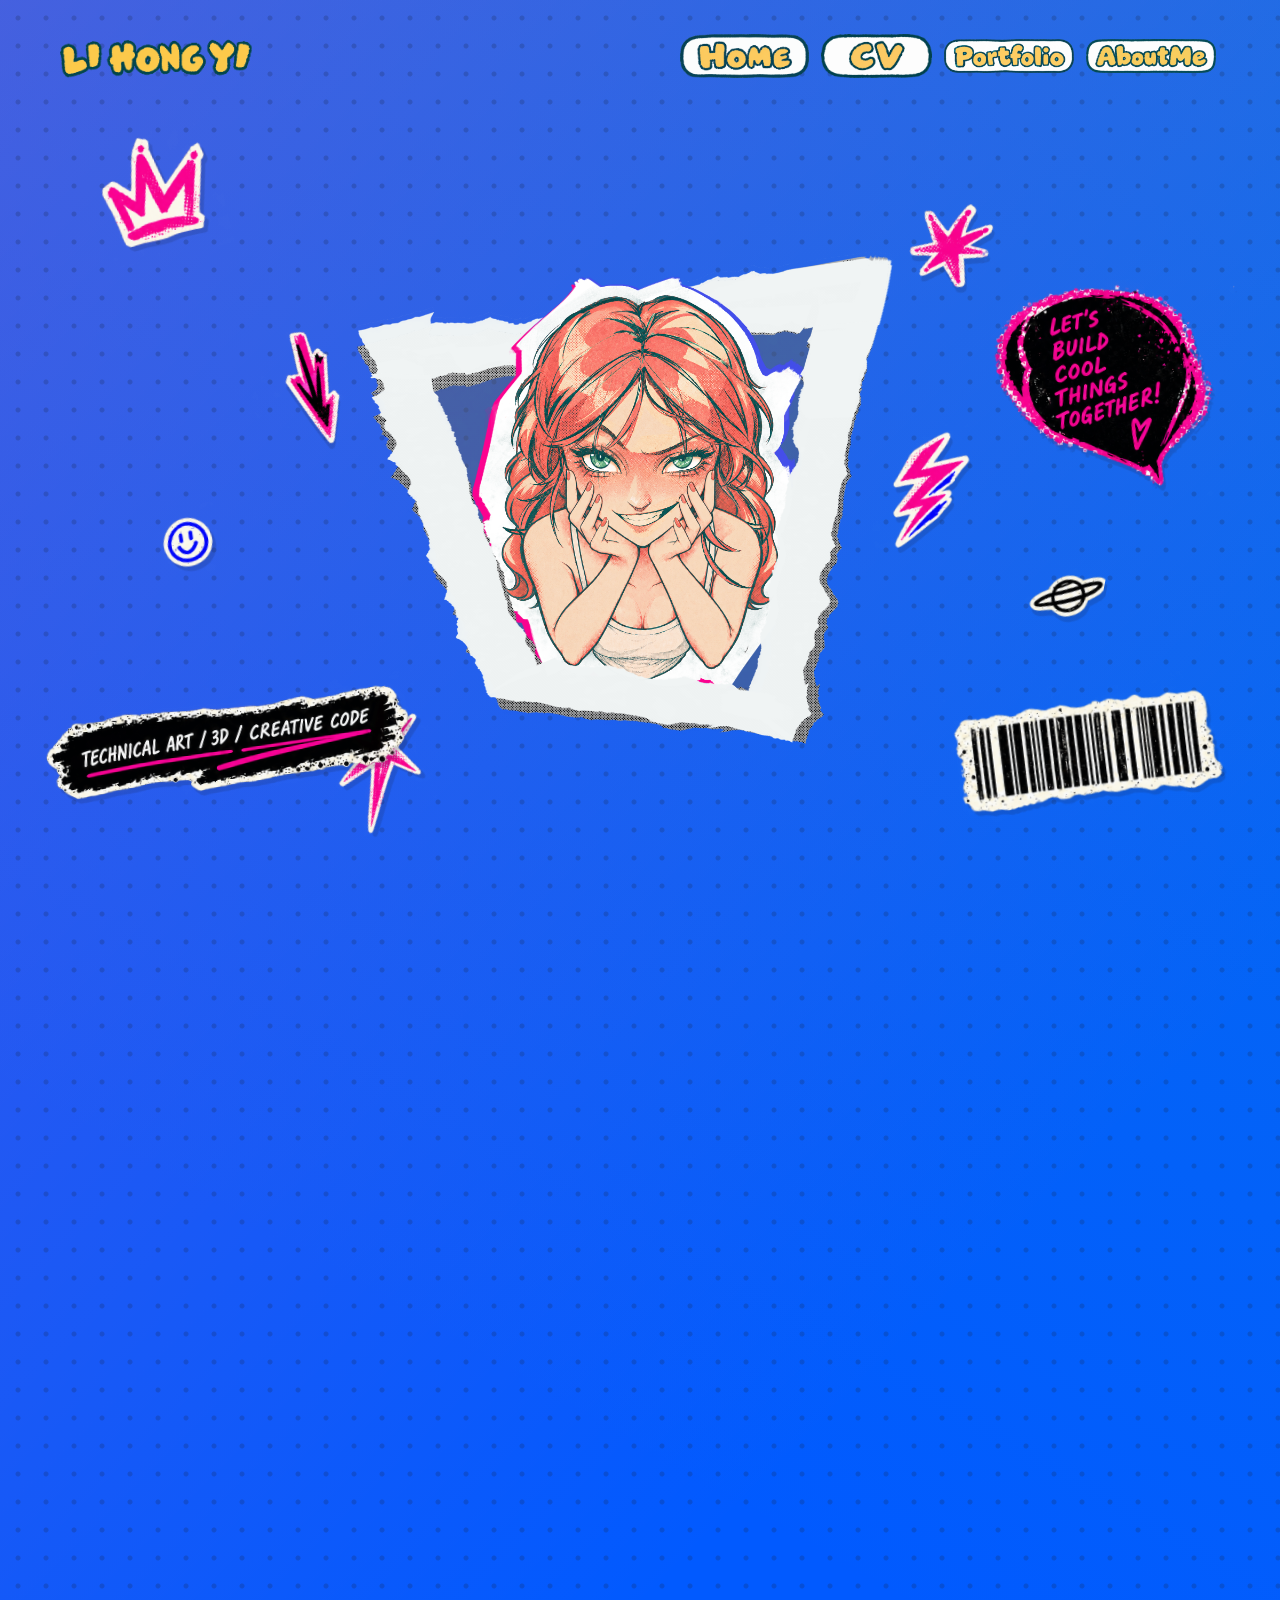
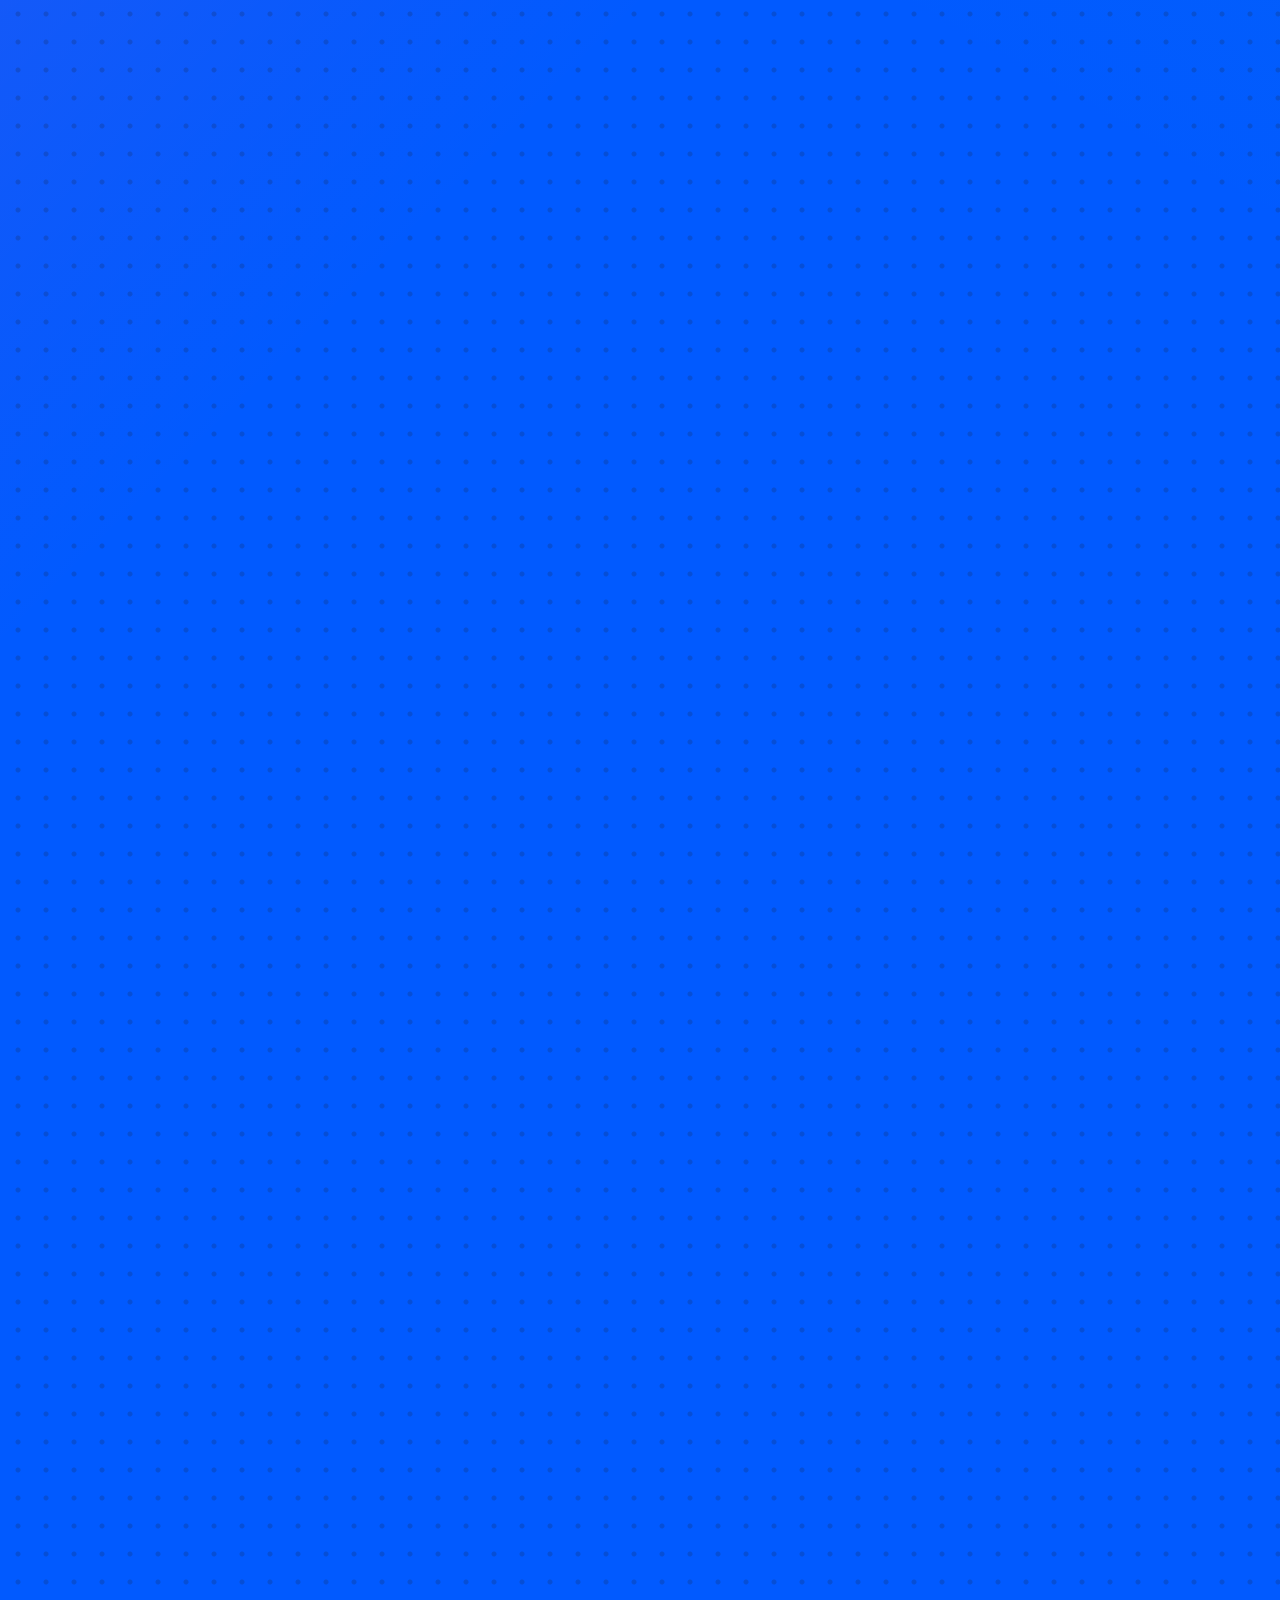
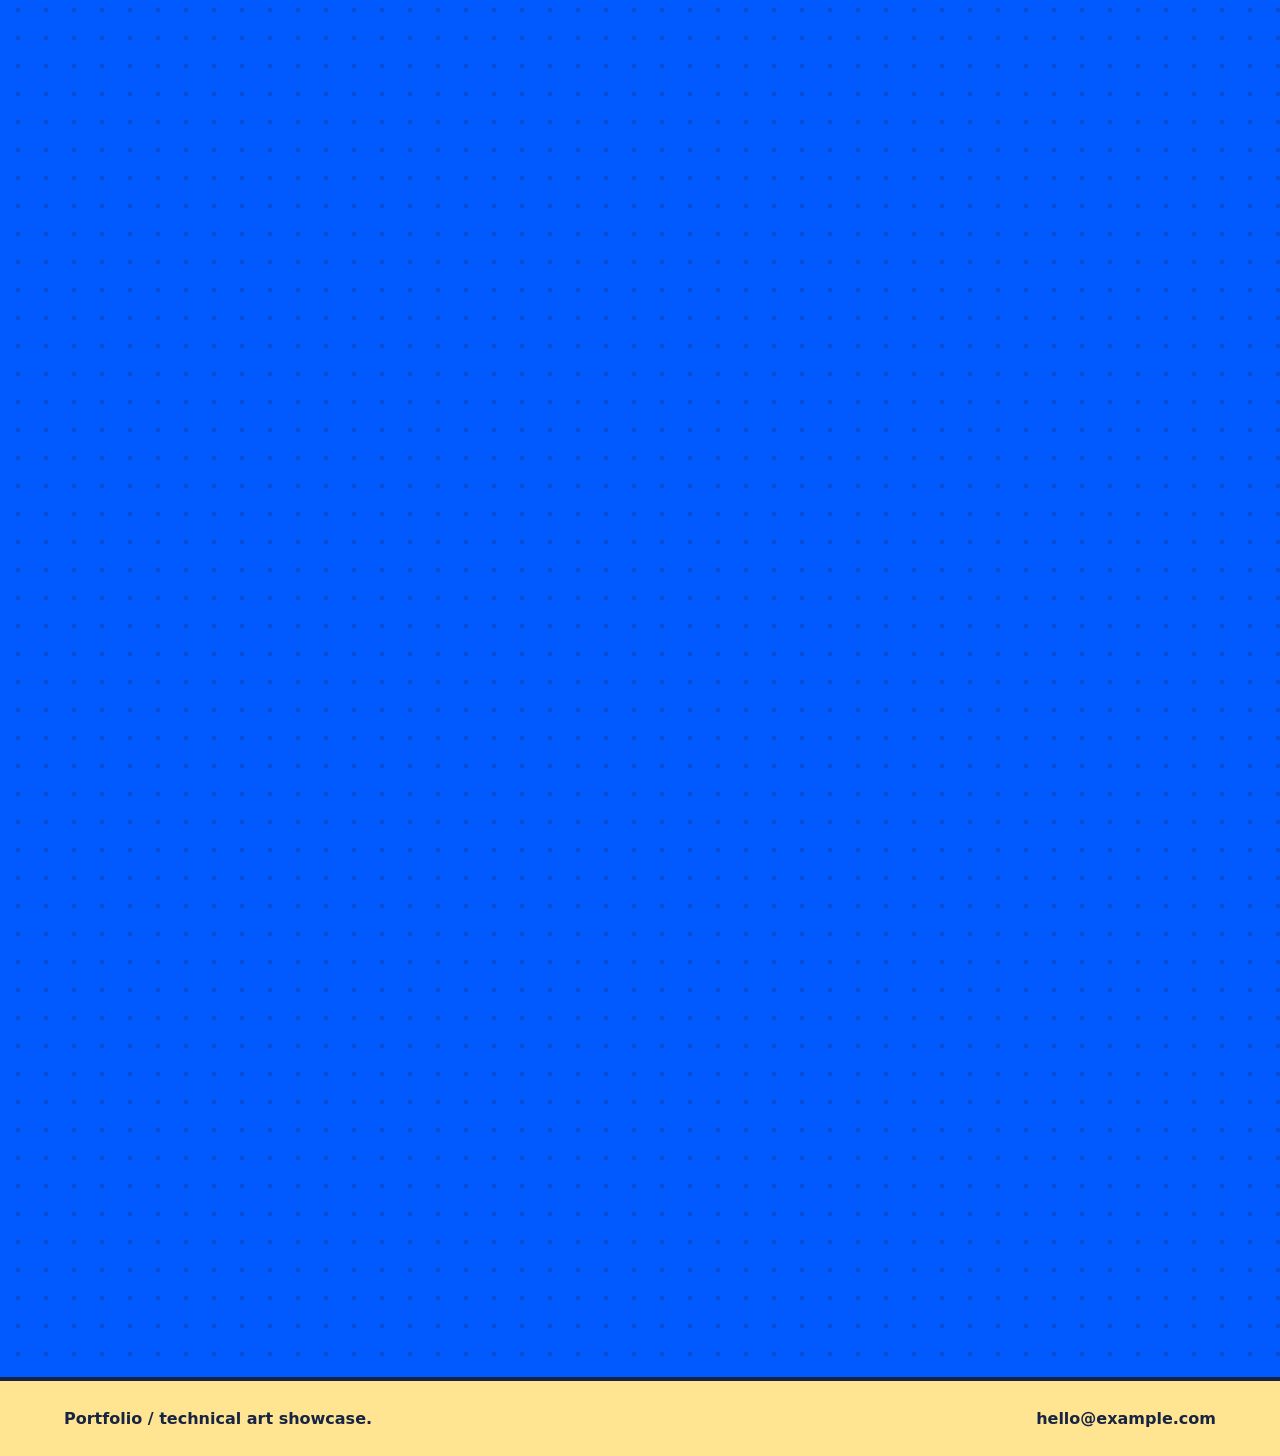
==== index.html @ 655da22d "Add files via upload" ====
<!doctype html>
<html lang="en">
<head>
  <meta charset="utf-8">
  <meta name="viewport" content="width=device-width, initial-scale=1">
  <title>Portfolio Image Test</title>
  <link rel="stylesheet" href="styles.css">
  <link rel="stylesheet" href="image-overrides.css">
  <link rel="stylesheet" href="cv.css">
</head>
<body>
  <canvas id="field" aria-hidden="true"></canvas>
  <div class="cursor" aria-hidden="true"></div>
  <header class="topbar">
    <a class="brand" href="#home" aria-label="Home"><img src="assets/logo.png" alt="Test"></a>
    <nav class="image-nav" aria-label="Primary navigation">
      <a href="#home"><img src="assets/Home.png" alt="Home"></a>
      <a href="#cv"><img src="assets/CV.png" alt="CV"></a>
      <a href="#work"><img src="assets/Portfolio.png" alt="Portfolio"></a>
      <a href="#about"><img src="assets/AboutMe.png" alt="Aboutme"></a>
    </nav>
  </header>
  <main>
    <section class="hero" id="home">
      <div class="home-stickers" aria-hidden="true">
        <img class="cover-sticker sticker-crown" src="assets/sticker-pack-transparent-png/01-pink-crown.png" alt="">
        <img class="cover-sticker sticker-arrow" src="assets/sticker-pack-transparent-png/02-down-arrow.png" alt="">
        <img class="cover-sticker sticker-spark" src="assets/sticker-pack-transparent-png/03-pink-spark.png" alt="">
        <img class="cover-sticker sticker-starburst" src="assets/sticker-pack-transparent-png/04-long-starburst.png" alt="">
        <img class="cover-sticker sticker-lightning" src="assets/sticker-pack-transparent-png/08-lightning.png" alt="">
        <img class="cover-sticker sticker-bubble" src="assets/sticker-pack-transparent-png/09-build-things-bubble.png" alt="">
        <img class="cover-sticker sticker-barcode" src="assets/sticker-pack-transparent-png/10-barcode.png" alt="">
        <img class="cover-sticker sticker-label" src="assets/sticker-pack-transparent-png/11-technical-art-label.png" alt="">
        <img class="cover-sticker sticker-orbit" src="assets/sticker-pack-transparent-png/12-orbit.png" alt="">
        <img class="cover-sticker sticker-smiley" src="assets/sticker-pack-transparent-png/13-smiley.png" alt="">
      </div>
      <div class="home-visual">
        <div class="eye-character" aria-label="Hand-drawn character">
                    <img class="face-frame frame-down" src="assets/eye-layers/frame_down.png" alt="">
<img src="assets/eye-layers/face-base2.png" alt="">
          <img src="assets/eye-layers/eye-white.png" alt="">
          <img class="eye-pupil" src="assets/eye-layers/pupil-left.png" alt="">
          <img class="eye-pupil" src="assets/eye-layers/pupil-right.png" alt="">
          <img src="assets/eye-layers/eye-cover.png" alt="">
          <img class="face-frame frame-up" src="assets/eye-layers/frame_up.png" alt="">
        </div>
      </div>
    </section>
    <section class="cv-section" id="cv" aria-labelledby="cv-name">
      <article class="cv-sheet">
        <img class="cv-frame" src="assets/CV_browser_frame.png" alt="" aria-hidden="true">
        <div class="cv-content">
          <header class="cv-heading"><h2 id="cv-name">LI HONG YI</h2><p>Technical Artist &middot; Creative Technologist &middot; 3D Artist</p></header>
          <section><h3>Profile</h3><p>I am a technical artist interested in the intersection of visual creation, real-time graphics, procedural design, and creative tools. My work combines artistic practice with technical workflows to explore new ways of creating digital content.</p></section>
          <section><h3>Education</h3><p><strong>Sichuan Fine Arts Institute</strong><br>B.A. in Film and Television Production Art<br>2018&ndash;2022</p></section>
          <section><h3>Experience</h3>
            <p><strong>Technical Artist / Application Developer</strong><br>Shenzhen Tencent Entertainment Technology Co., Ltd.<br>2023&ndash;2026</p>
            <ul><li>Developed tools and workflows for 3D content production.</li><li>Worked with Blender, Python, Unreal Engine, and AI-assisted pipelines.</li><li>Supported technical testing, asset processing, and workflow optimization.</li></ul>
            <p><strong>3D Artist</strong><br>Chongqing Yujitu Technology Co., Ltd.<br>2022&ndash;2023</p>
            <ul><li>Created 3D assets for games and digital media projects.</li><li>Participated in modeling, texturing, rendering, and asset optimization.</li></ul>
          </section>
          <section><h3>Selected Projects</h3>
            <p><strong>Procedural Fabric Generator</strong><br>A customizable fabric material system created with Substance Designer.</p>
            <p><strong>Dynamic Weather System</strong><br>A real-time Unreal Engine project exploring rain, water, ice, and environmental changes.</p>
            <p><strong>Blender Workflow Tools</strong><br>Python tools for batch processing, animation data handling, and 3D production automation.</p>
          </section>
          <section><h3>Skills</h3>
            <p><strong>3D &amp; Design</strong><br>Blender &middot; Unreal Engine &middot; Substance Designer &middot; Substance Painter &middot; ZBrush</p>
            <p><strong>Programming</strong><br>Python &middot; HLSL &middot; Unreal Engine Blueprints</p>
            <p><strong>Focus Areas</strong><br>Technical Art &middot; Procedural Materials &middot; Real-Time Rendering &middot; Creative Tools &middot; Human-AI Collaboration</p>
          </section>
          <section><h3>Contact</h3><p>Email: <a href="mailto:yourname@email.com">yourname@email.com</a><br>GitHub: <a href="https://github.com/lhy-ee">github.com/lhy-ee</a><br>Portfolio: <a href="https://lhy-ee.github.io">lhy-ee.github.io</a></p></section>
        </div>
      </article>
    </section>
    <section class="work" id="work">
<div class="project-grid">
        <a class="project-card" href="projects/work-1.html"><img src="assets/project-01.png" alt="Project 01"></a>
        <a class="project-card" href="projects/work-2.html"><img src="assets/project-01.png" alt="Project 02"></a>
        <a class="project-card" href="projects/work-3.html"><img src="assets/project-01.png" alt="Project 03"></a>
        <a class="project-card" href="projects/work-4.html"><img src="assets/project-01.png" alt="Project 04"></a>
        <a class="project-card" href="projects/work-5.html"><img src="assets/project-01.png" alt="Project 05"></a>
        <a class="project-card" href="projects/work-6.html"><img src="assets/project-01.png" alt="Project 06"></a>
      </div>
    </section>
    <section class="about" id="about" aria-label="About me"></section>
  </main>
  <footer id="contact"><span>Portfolio / technical art showcase.</span><a href="mailto:hello@example.com">hello@example.com</a></footer>
  <script src="script.js"></script>
  <script src="cv-scroll.js"></script>
  <script src="section-scroll.js"></script>
  <script src="nav-scroll.js"></script>
  <script src="eye-follow.js"></script>
</body>
</html>
---- styles.css ----
:root {
  color-scheme: light;
  --bg: #015aff;
  --ink: #172443;
  --muted: #34476d;
  --line: #172443;
  --pink: #ff4fa2;
  --hot: #ff6b23;
  --cyan: #18aeb7;
  --cream: #ffe592;
  --lilac: #cf82ff;
}

* { box-sizing: border-box; }
html { scroll-behavior: smooth; }

body {
  margin: 0;
  min-height: 100vh;
  background:
    radial-gradient(circle at 18px 18px, rgba(23, 36, 67, 0.22) 2px, transparent 3px),
    linear-gradient(135deg, rgba(255, 79, 162, 0.26), transparent 38%),
    linear-gradient(210deg, rgba(24, 174, 183, 0.25), transparent 34%),
    var(--bg);
  background-size: 28px 28px, auto, auto, auto;
  color: var(--ink);
  font-family: Arial Black, Impact, Inter, system-ui, sans-serif;
  overflow-x: hidden;
}

#field {
  position: fixed;
  inset: 0;
  width: 100%;
  height: 100%;
  pointer-events: none;
  opacity: 0.55;
  z-index: -2;
}

.cursor {
  position: fixed;
  width: 28px;
  height: 28px;
  border: 3px solid var(--ink);
  border-radius: 999px;
  transform: translate(-50%, -50%);
  pointer-events: none;
  z-index: 20;
  mix-blend-mode: multiply;
  transition: width 180ms ease, height 180ms ease, border-color 180ms ease, background 180ms ease;
}

.cursor.active {
  width: 58px;
  height: 58px;
  border-color: var(--pink);
  background: rgba(255, 79, 162, 0.16);
}

.topbar {
  position: fixed;
  inset: 0 0 auto;
  z-index: 10;
  display: flex;
  align-items: center;
  justify-content: space-between;
  padding: 24px clamp(20px, 5vw, 72px);
}

.brand, nav a, footer a { color: var(--ink); text-decoration: none; }

.brand {
  display: grid;
  place-items: center;
  width: 44px;
  aspect-ratio: 1;
  border: 3px solid var(--line);
  border-radius: 50%;
  background: var(--pink);
  color: white;
  box-shadow: 5px 5px 0 var(--ink);
  font-weight: 900;
  transform: rotate(-8deg);
}

nav { display: flex; gap: clamp(16px, 3vw, 36px); }
nav a { font-size: 14px; font-weight: 900; text-transform: uppercase; transition: color 180ms ease; }
nav a:hover { color: var(--pink); }

.hero {
  min-height: 100vh;
  display: grid;
  grid-template-columns: minmax(0, 1fr) minmax(300px, 0.82fr);
  align-items: end;
  gap: clamp(36px, 6vw, 96px);
  padding: 130px clamp(20px, 5vw, 72px) 72px;
}

.eyebrow, .section-head p, .project-card p, .about p {
  margin: 0 0 18px;
  color: var(--hot);
  font-size: 14px;
  font-weight: 900;
  letter-spacing: 0.1em;
  text-transform: uppercase;
}

h1, h2, h3, p { margin-top: 0; }

h1 {
  margin-bottom: 26px;
  font-size: clamp(76px, 14vw, 190px);
  line-height: 0.86;
  letter-spacing: 0;
  color: var(--pink);
  text-shadow: 4px 4px 0 white, 8px 8px 0 var(--ink);
  -webkit-text-stroke: 3px var(--ink);
  text-transform: uppercase;
}

.line { display: block; overflow: hidden; }
.line span { display: block; transform: translateY(115%) rotate(3deg); animation: titleIn 950ms cubic-bezier(0.18, 0.8, 0.2, 1) forwards; }
.line + .line span { animation-delay: 160ms; }

.summary {
  max-width: 620px;
  color: var(--ink);
  font-size: clamp(18px, 2vw, 24px);
  line-height: 1.45;
  font-weight: 750;
  background: rgba(255, 229, 146, 0.92);
  border: 3px solid var(--ink);
  box-shadow: 8px 8px 0 var(--ink);
  padding: 18px 20px;
}

.hero-panel {
  align-self: center;
  min-height: 420px;
  border: 4px solid var(--line);
  border-radius: 18px;
  padding: 18px;
  background: var(--hot);
  box-shadow: 14px 14px 0 var(--ink);
  transform-style: preserve-3d;
}

.poster {
  position: relative;
  height: 330px;
  overflow: hidden;
  border: 4px solid var(--ink);
  background:
    radial-gradient(circle at 16px 16px, rgba(23, 36, 67, 0.26) 2px, transparent 3px),
    linear-gradient(135deg, #ffef54 0 48%, #f4a5e1 48% 70%, #71d7e1 70%);
  background-size: 22px 22px, auto;
}

.face {
  position: absolute;
  left: 50%;
  bottom: -18px;
  width: 220px;
  height: 250px;
  translate: -50% 0;
  border: 5px solid var(--ink);
  border-radius: 46% 46% 38% 38%;
  background: #ffd5bf;
  box-shadow: 0 0 0 8px white;
  animation: bob 2400ms ease-in-out infinite;
}

.hair {
  position: absolute;
  left: -22px;
  top: -34px;
  width: 260px;
  height: 95px;
  border: 5px solid var(--ink);
  border-radius: 50% 50% 18% 18%;
  background: var(--lilac);
  rotate: -5deg;
}

.eye { position: absolute; top: 122px; width: 34px; height: 34px; border: 4px solid var(--ink); border-radius: 50%; background: var(--cyan); }
.eye.left { left: 54px; }
.eye.right { right: 54px; }
.mouth { position: absolute; left: 50%; top: 176px; width: 54px; height: 18px; border-bottom: 4px solid var(--ink); border-radius: 50%; translate: -50% 0; }

.burst, .bubble, .spark { position: absolute; z-index: 2; font-weight: 950; color: var(--ink); }
.burst { left: 18px; top: 20px; padding: 8px 16px; background: var(--pink); color: white; border: 4px solid var(--ink); box-shadow: 5px 5px 0 var(--ink); rotate: -9deg; }
.bubble { right: 12px; top: 74px; padding: 12px 16px; border: 4px solid var(--ink); border-radius: 50%; background: white; color: var(--pink); rotate: 12deg; }
.spark { font-size: 42px; animation: pop 1300ms ease-in-out infinite; }
.s1 { left: 26px; bottom: 40px; }
.s2 { right: 32px; bottom: 28px; animation-delay: 500ms; }
.hero-panel p { margin: 18px 0 0; color: white; font-size: 14px; font-weight: 900; }

.marquee { border-block: 4px solid var(--line); background: var(--cyan); overflow: hidden; }
.marquee div { display: flex; width: max-content; gap: 44px; padding: 18px 0; animation: marquee 20s linear infinite; }
.marquee span { color: var(--cream); -webkit-text-stroke: 3px var(--ink); font-size: clamp(34px, 6vw, 82px); font-weight: 950; white-space: nowrap; }

.work, .about { padding: 118px clamp(20px, 5vw, 72px); }
.section-head { max-width: 780px; }
h2 { max-width: 920px; font-size: clamp(40px, 7vw, 92px); line-height: 0.98; letter-spacing: 0; }

.project-grid { display: grid; grid-template-columns: repeat(3, minmax(0, 1fr)); gap: 24px; margin-top: 54px; }
.project-card { min-height: 520px; border: 4px solid var(--line); border-radius: 18px; padding: 16px; background: var(--cream); box-shadow: 10px 10px 0 var(--ink); transform-style: preserve-3d; transition: transform 220ms ease, background 220ms ease; }
.project-card:hover { background: white; }
.thumb { position: relative; height: 300px; margin-bottom: 24px; border: 4px solid var(--line); border-radius: 12px; background-size: 160px 160px, cover; animation: drift 10s ease-in-out infinite alternate; }
.thumb span { position: absolute; right: 14px; bottom: 10px; color: white; font-size: 72px; -webkit-text-stroke: 3px var(--ink); }
.fabric { background-image: radial-gradient(circle at 16px 16px, rgba(23, 36, 67, 0.24) 2px, transparent 3px), linear-gradient(135deg, var(--pink), #ffe957 52%, var(--cyan)); }
.weather { background-image: repeating-linear-gradient(-10deg, rgba(23, 36, 67, 0.2) 0 4px, transparent 4px 16px), linear-gradient(140deg, #19b0bb, #ffe592 52%, #ff4fa2); }
.tools { background-image: linear-gradient(45deg, rgba(255, 255, 255, 0.42) 25%, transparent 25%), linear-gradient(135deg, #cf82ff, #ff6b23 48%, #fff431); }
.project-card h3 { margin: 0; font-size: clamp(24px, 3vw, 34px); line-height: 1.1; letter-spacing: 0; color: var(--ink); }

.about { border-top: 4px solid var(--line); background: #f4a5e1; }
footer { display: flex; justify-content: space-between; gap: 24px; padding: 28px clamp(20px, 5vw, 72px); color: var(--ink); font-weight: 800; border-top: 4px solid var(--line); background: var(--cream); }

.reveal { opacity: 0; transform: translateY(38px); transition: opacity 820ms ease, transform 820ms cubic-bezier(0.18, 0.8, 0.2, 1); }
.reveal.visible { opacity: 1; transform: translateY(0); }

@keyframes titleIn { to { transform: translateY(0) rotate(0deg); } }
@keyframes bob { 50% { transform: translateY(-12px) rotate(1.5deg); } }
@keyframes pop { 50% { transform: scale(1.22) rotate(10deg); } }
@keyframes marquee { to { transform: translateX(-50%); } }
@keyframes drift { to { background-position: 48px 34px, center; } }

@media (max-width: 840px) {
  .topbar { padding: 18px 20px; }
  .hero, .project-grid { grid-template-columns: 1fr; }
  .hero { align-items: center; padding-top: 110px; }
  .hero-panel { min-height: 300px; }
  .poster { height: 220px; }
  .face { scale: 0.72; transform-origin: bottom center; }
  .project-card { min-height: 430px; }
  footer { flex-direction: column; }
}

@media (prefers-reduced-motion: reduce) {
  *, *::before, *::after { animation-duration: 1ms !important; scroll-behavior: auto !important; transition-duration: 1ms !important; }
  .cursor { display: none; }
}
---- image-overrides.css ----
/* Each image slot has its own file so it can be replaced independently. */
img { display: block; max-width: 100%; object-fit: contain; }
.brand { width: 64px; border: 0; border-radius: 0; background: transparent; box-shadow: none; transform: none; }
.brand img { width: 100%; height: 100%;  transform: scale(3)translateX(20px); }
.hero { align-items: center; }
h1 { font-size: inherit; line-height: 1; }
.title-image { width: 100%; height: 300px; }
.summary { width: min(100%, 420px); padding: 0; border: 0; background: transparent; box-shadow: none; }
.summary img { width: 100%; height: 160px; }
.hero-panel { position: relative; min-height: 0; aspect-ratio: 1.15; padding: 0; border: 0; border-radius: 0; background: transparent; box-shadow: none; }
.frame-image { width: 100%; height: 100%; position: absolute; inset: 0; }
/* The separate avatar overlaps only the lower edge of the frame placeholder. */
.avatar-image { position: absolute; width: 34%; height: 34%; right: 4%; bottom: -5%; animation: bob 2400ms ease-in-out infinite; }
.project-card, .project-card:hover { min-height: 0; padding: 0; border: 0; border-radius: 0; background: transparent; box-shadow: none; aspect-ratio: 178 / 173; }
.project-card img { width: 100%; height: 100%; }
.eyebrow, .section-head p, .about p { letter-spacing: 0; }
h2 { font-size: 48px; overflow-wrap: anywhere; }
.marquee span { font-size: 56px; }
@media (max-width: 840px) {
  .title-image { height: 220px; }
  .hero-panel { width: min(100%, 480px); justify-self: center; }
  .project-card { min-height: 0; }
  h2 { font-size: 32px; }
}

/* Homepage layout: width, gap and padding control the card positions. */
.hero {
  width: min(100%, 680px);
  margin-inline: auto;
  min-height: auto;
  grid-template-columns: minmax(0, 1fr);
  align-items: center;
  gap: 48px;
  padding: 120px 24px 72px;
}
.hero-copy { min-width: 0; text-align: center; }
.hero .summary { margin-inline: auto; }
.hero .hero-panel { width: min(100%, 420px); justify-self: center; }
.cursor, #field { display: none; }
[data-parallax] { transition: translate 240ms ease-out; }
.avatar-image { animation: none; }

/* Image navigation: change height to resize only the navigation artwork. */
.image-nav { align-items: center; gap: 12px; }
.image-nav a, .image-nav button {
  display: flex; align-items: center; justify-content: center;
  padding: 0; border: 0; background: transparent; min-height: 44px;
}
.image-nav img { width: auto; height: 44px; max-width: 130px; object-fit: contain; }
.image-nav button:disabled { opacity: 0.65; cursor: not-allowed; }
.image-nav a:hover img { transform: translateY(-2px); }
.image-nav a:focus-visible { outline: 2px solid var(--ink); outline-offset: 4px; }
.nav-dot { font-size: 20px; }
@media (max-width: 700px) {
  .topbar { flex-wrap: wrap; row-gap: 12px; }
  .image-nav { width: 100%; justify-content: center; gap: 6px; }
  .image-nav a, .image-nav button { min-width: 0; flex: 1; }
  .image-nav img { width: 100%; height: 36px; }
  .hero { padding-top: 180px; }
}

.project-card { display: block; color: inherit; text-decoration: none; will-change: transform, opacity; }


/* Every main section reserves at least one viewport. */
.hero,
.cv-section,
.work,
.about {
  min-height: 100vh;
  min-height: 100svh;
}
.work {
  display: flex;
  align-items: center;
}
.work .project-grid {
  width: 100%;
  margin-top: 0;
}
.about {
  border-top: 0;
  background: transparent;
}

/* Navigation artwork and subtle motion. */
.topbar { isolation: isolate; }
.topbar::before {
  content: "";
  position: absolute;
  inset: 0;
  z-index: -1;
  opacity: 0;
  pointer-events: none;
  background: linear-gradient(to bottom, rgba(255, 244, 49, 0.72), rgba(255, 244, 49, 0.08));
  transition: opacity 320ms ease;
}
.topbar.has-backdrop::before { opacity: var(--nav-backdrop-opacity, 1); }
.image-nav .nav-dot { display: none; }
.image-nav a:nth-of-type(3) img { transform: scale(1.135); }
.image-nav a:nth-of-type(4) img { transform: scale(1.075); }
.brand,
.image-nav a { animation: navPulse 3.8s ease-in-out infinite; }
.image-nav a:nth-of-type(1) { animation-delay: -0.6s; }
.image-nav a:nth-of-type(2) { animation-delay: -1.2s; }
.image-nav a:nth-of-type(3) { animation-delay: -1.8s; }
.image-nav a:nth-of-type(4) { animation-delay: -2.4s; }
.image-nav a:nth-of-type(3):hover img { transform: scale(1.135) translateY(-2px); }
.image-nav a:nth-of-type(4):hover img { transform: scale(1.075) translateY(-2px); }
.project-card img { animation: projectPulse 4.6s ease-in-out infinite; }
.project-card:nth-child(2n) img { animation-delay: -1.4s; }
.project-card:nth-child(3n) img { animation-delay: -2.7s; }
@keyframes navPulse {
  0%, 100% { translate: 0 0; rotate: 0deg; }
  50% { translate: 0 -1.5px; rotate: 0.25deg; }
}
@keyframes projectPulse {
  0%, 100% { transform: scale(1); }
  50% { transform: scale(1.008); }
}
@media (prefers-reduced-motion: reduce) {
  .brand, .image-nav a, .project-card img { animation: none; }
}


/* Single centered homepage artwork. */
.hero {
  display: grid;
  place-items: center;
  width: 100%;
  min-height: 100vh;
  min-height: 100svh;
  padding: 110px 24px 40px;
}
.home-visual {
  width: min(72vw, 700px);
  height: min(76vh, 1000px);
  display: grid;
  place-items: center;
}
.home-visual img {
  width: 100%;
  height: 100%;
  object-fit: contain;
}
@media (max-width: 700px) {
  .hero { padding: 170px 18px 32px; }
  .home-visual { width: min(88vw, 520px); height: 68vh; }
}

/* Final motion and navigation spacing adjustments. */
.topbar::before {
  background: linear-gradient(to bottom, rgba(255, 244, 49, 1) 0%, rgba(255, 244, 49, 0) 100%);
}
.image-nav { gap: 12px; }
.image-nav a { flex: none; width: auto; overflow: visible; }
.image-nav a:nth-of-type(1) img,
.image-nav a:nth-of-type(2) img { height: 44px; transform: none; }
.image-nav a:nth-of-type(3) img { height: 50px; transform: none; }
.image-nav a:nth-of-type(4) img { height: 47px; transform: none; }
.image-nav a:hover img,
.image-nav a:nth-of-type(3):hover img,
.image-nav a:nth-of-type(4):hover img { transform: translateY(-4px) scale(1.025); }
.brand,
.image-nav a { animation-duration: 3.2s; }
.home-visual { animation: homePulse 3.7s ease-in-out infinite; }
.project-card img { animation-duration: 3.8s; }
@keyframes navPulse {
  0%, 100% { translate: 0 0; rotate: -0.35deg; scale: 0.985; }
  50% { translate: 0 -4px; rotate: 0.45deg; scale: 1.025; }
}
@keyframes homePulse {
  0%, 100% { transform: scale(0.985) rotate(-0.2deg); }
  50% { transform: scale(1.025) rotate(0.25deg); }
}
@keyframes projectPulse {
  0%, 100% { transform: scale(0.985) rotate(-0.25deg); }
  50% { transform: scale(1.025) rotate(0.25deg); }
}
.project-card { transition: transform 180ms ease-out; }
@media (max-width: 700px) {
  .image-nav { gap: 12px; }
  .image-nav a { flex: none; }
  .image-nav a:nth-of-type(1) img,
  .image-nav a:nth-of-type(2) img { width: auto; height: 36px; }
  .image-nav a:nth-of-type(3) img { width: auto; height: 41px; }
  .image-nav a:nth-of-type(4) img { width: auto; height: 39px; }
}
@media (prefers-reduced-motion: reduce) {
  .home-visual { animation: none; }
}

/* Slower drift-only breathing: no size changes. */
.brand,
.image-nav a { animation-duration: 5.8s; }
.home-visual { animation-duration: 6.4s; }
.project-card img { animation-duration: 6.1s; }
@keyframes navPulse {
  0%, 100% { translate: -2px 1px; rotate: -0.35deg; }
  35% { translate: 2px -3px; rotate: 0.35deg; }
  70% { translate: 3px 1px; rotate: -0.15deg; }
}
@keyframes homePulse {
  0%, 100% { transform: translate(-3px, 2px) rotate(-0.2deg); }
  40% { transform: translate(3px, -5px) rotate(0.25deg); }
  72% { transform: translate(4px, 1px) rotate(-0.1deg); }
}
@keyframes projectPulse {
  0%, 100% { transform: translate(-2px, 2px) rotate(-0.25deg); }
  40% { transform: translate(3px, -4px) rotate(0.25deg); }
  75% { transform: translate(4px, 1px) rotate(-0.12deg); }
}

/* Breathing uses vertical float and rotation only. */
@keyframes navPulse {
  0%, 100% { translate: 0 2px; rotate: -0.5deg; }
  35% { translate: 0 -4px; rotate: 0.5deg; }
  70% { translate: 0 1px; rotate: -0.25deg; }
}
@keyframes homePulse {
  0%, 100% { transform: translateY(3px) rotate(-0.35deg); }
  40% { transform: translateY(-6px) rotate(0.4deg); }
  72% { transform: translateY(1px) rotate(-0.2deg); }
}
@keyframes projectPulse {
  0%, 100% { transform: translateY(3px) rotate(-0.4deg); }
  40% { transform: translateY(-5px) rotate(0.4deg); }
  75% { transform: translateY(1px) rotate(-0.2deg); }
}

/* Rotation-led breathing with only a small vertical float. */
@keyframes navPulse {
  0%, 100% { translate: 0 1px; rotate: -1.2deg; }
  35% { translate: 0 -2px; rotate: 1.2deg; }
  70% { translate: 0 0; rotate: -0.7deg; }
}
@keyframes homePulse {
  0%, 100% { transform: translateY(1px) rotate(-1deg); }
  40% { transform: translateY(-2px) rotate(1deg); }
  72% { transform: translateY(0) rotate(-0.6deg); }
}
@keyframes projectPulse {
  0%, 100% { transform: translateY(1px) rotate(-1.1deg); }
  40% { transform: translateY(-2px) rotate(1.1deg); }
  75% { transform: translateY(0) rotate(-0.65deg); }
}

/* Stagger neighboring artwork so each item breathes independently. */
.brand { animation-delay: -0.25s; }
.image-nav a:nth-of-type(1) { animation-delay: -1.45s; }
.image-nav a:nth-of-type(2) { animation-delay: -3.7s; }
.image-nav a:nth-of-type(3) { animation-delay: -0.8s; }
.image-nav a:nth-of-type(4) { animation-delay: -4.9s; }
.home-visual { animation-delay: -2.6s; }
.project-card:nth-child(1) img { animation-delay: -0.35s; }
.project-card:nth-child(2) img { animation-delay: -3.15s; }
.project-card:nth-child(3) img { animation-delay: -1.25s; }
.project-card:nth-child(4) img { animation-delay: -4.75s; }
.project-card:nth-child(5) img { animation-delay: -2.05s; }
.project-card:nth-child(6) img { animation-delay: -5.45s; }

/* Slightly reduced left-right rotation. */
@keyframes navPulse {
  0%, 100% { translate: 0 1px; rotate: -0.8deg; }
  35% { translate: 0 -2px; rotate: 0.8deg; }
  70% { translate: 0 0; rotate: -0.45deg; }
}
@keyframes homePulse {
  0%, 100% { transform: translateY(1px) rotate(-0.7deg); }
  40% { transform: translateY(-2px) rotate(0.7deg); }
  72% { transform: translateY(0) rotate(-0.4deg); }
}
@keyframes projectPulse {
  0%, 100% { transform: translateY(1px) rotate(-0.75deg); }
  40% { transform: translateY(-2px) rotate(0.75deg); }
  75% { transform: translateY(0) rotate(-0.4deg); }
}

/* Smaller rotation for the six portfolio cards only. */
@keyframes projectPulse {
  0%, 100% { transform: translateY(1px) rotate(-0.45deg); }
  40% { transform: translateY(-2px) rotate(0.45deg); }
  75% { transform: translateY(0) rotate(-0.25deg); }
}

/* Layered face and mouse-following pupils. */
.eye-character { position: relative; width: 100%; height: 100%; }
.eye-character img { position: absolute; inset: 0; width: 100%; height: 100%; object-fit: contain; pointer-events: none; }
.eye-pupil { will-change: translate; transition: translate 90ms ease-out; }

.eye-pupil { transition-duration: 180ms; }


/* Collage cover based on the supplied poster reference. */
.hero { position: relative; isolation: isolate; overflow: hidden; padding: 96px 24px 24px; }
.hero::before {
  content: ""; position: absolute; inset: 0; z-index: -2;
  background: linear-gradient(115deg, transparent 0 12%, rgba(31,61,242,.16) 12% 24%, transparent 24% 72%, rgba(255,49,119,.15) 72% 84%, transparent 84%), radial-gradient(circle at 1px 1px, rgba(23,36,67,.24) 1.5px, transparent 1.7px);
  background-size: auto, 20px 20px;
}
.home-visual { position: relative; z-index: 2; width: min(55vw,720px); height: min(88vh,900px); }
.home-stickers { position: absolute; inset: 76px 2.5vw 20px; z-index: 1; pointer-events: none; }
.cover-sticker { position: absolute; object-fit: contain; filter: drop-shadow(3px 5px 0 rgba(23,36,67,.18)); animation: stickerDrift 7s ease-in-out infinite; }
.sticker-crown { width: clamp(80px,10vw,160px); left: 5%; top: 6%; rotate: -13deg; animation-delay: -1.2s; }
.sticker-arrow { width: clamp(72px,8vw,125px); left: 19%; top: 31%; rotate: 24deg; animation-delay: -4.5s; }
.sticker-spark { width: clamp(68px,8vw,130px); right: 20%; top: 13%; rotate: 14deg; animation-delay: -2.3s; }
.sticker-starburst { width: clamp(76px,9vw,145px); left: 24%; bottom: 8%; rotate: -18deg; animation-delay: -5.7s; }
.sticker-lightning { width: clamp(72px,8vw,120px); right: 22%; top: 42%; rotate: 7deg; animation-delay: -3.4s; }
.sticker-bubble { width: clamp(160px,20vw,310px); right: 2%; top: 24%; rotate: 6deg; animation-delay: -.8s; }
.sticker-barcode { width: clamp(170px,23vw,360px); right: 1%; bottom: 10%; rotate: -7deg; animation-delay: -4.1s; }
.sticker-label { width: clamp(220px,29vw,450px); left: 1%; bottom: 12%; rotate: -4deg; animation-delay: -2.8s; }
.sticker-orbit { width: clamp(55px,6vw,92px); right: 12%; bottom: 32%; rotate: 11deg; animation-delay: -6.1s; }
.sticker-smiley { width: clamp(48px,5vw,78px); left: 10%; bottom: 39%; rotate: -9deg; animation-delay: -3.1s; }
@keyframes stickerDrift { 0%,100% { transform: translateY(2px) rotate(-.6deg); } 50% { transform: translateY(-5px) rotate(.7deg); } }
@media (max-width:700px) {
  .hero { padding-top:155px; }
  .home-visual { width:min(80vw,540px); height:72vh; }
  .home-stickers { inset:138px 8px 18px; }
  .sticker-label { width:210px; bottom:5%; }
  .sticker-bubble { width:150px; top:20%; }
  .sticker-barcode { width:170px; bottom:4%; }
  .sticker-arrow,.sticker-orbit,.sticker-smiley { display:none; }
}
@media (prefers-reduced-motion:reduce) { .cover-sticker { animation:none; } }

/* Restore the original homepage background. */
.hero::before { content: none; }

/* Both frame layers share motion that differs from the face. */
.face-frame {
  animation: framePulse 7.4s ease-in-out infinite;
  transform-origin: 50% 52%;
}
.frame-down { z-index: -1; }
.frame-up { z-index: 5; }
@keyframes framePulse {
  0%, 100% { transform: translateY(-1px) rotate(0.55deg); }
  42% { transform: translateY(3px) rotate(-0.55deg); }
  76% { transform: translateY(0) rotate(0.3deg); }
}
@media (prefers-reduced-motion: reduce) {
  .face-frame { animation: none; }
}
---- cv.css ----
.cv-section {
  width: min(100%, 1000px);
  margin-inline: auto;
  padding: 80px 24px 100px;
  scroll-margin-top: 110px;
}
.cv-sheet {
  position: relative;
  min-height: 1100px;
  transform-origin: 50% 100%;
  isolation: isolate;
}
.cv-frame {
  position: absolute;
  inset: 0;
  width: 100%;
  height: 100%;
  object-fit: fill;
  z-index: -1;
  pointer-events: none;
}
.cv-content {
  padding: 12% 10% 10%;
  color: #202020;
  font-family: Arial, system-ui, sans-serif;
  font-size: 16px;
  line-height: 1.6;
  overflow-wrap: anywhere;
}
.cv-heading { margin-bottom: 28px; }
.cv-content h2 { font-size: 38px; line-height: 1.15; margin: 0 0 12px; }
.cv-content h3 { font-size: 21px; line-height: 1.3; margin: 26px 0 10px; }
.cv-content p { margin: 0 0 14px; }
.cv-content ul { padding-left: 22px; margin: 0 0 20px; }
.cv-content a { color: inherit; text-underline-offset: 3px; }
@media (max-width: 700px) {
  .cv-section { padding: 60px 12px; scroll-margin-top: 160px; }
  .cv-content { padding: 15% 9% 12%; font-size: 14px; }
  .cv-content h2 { font-size: 28px; }
  .cv-content h3 { font-size: 19px; }
}
@media (prefers-reduced-motion: reduce) {
  .cv-sheet { opacity: 1 !important; transform: none !important; }
}
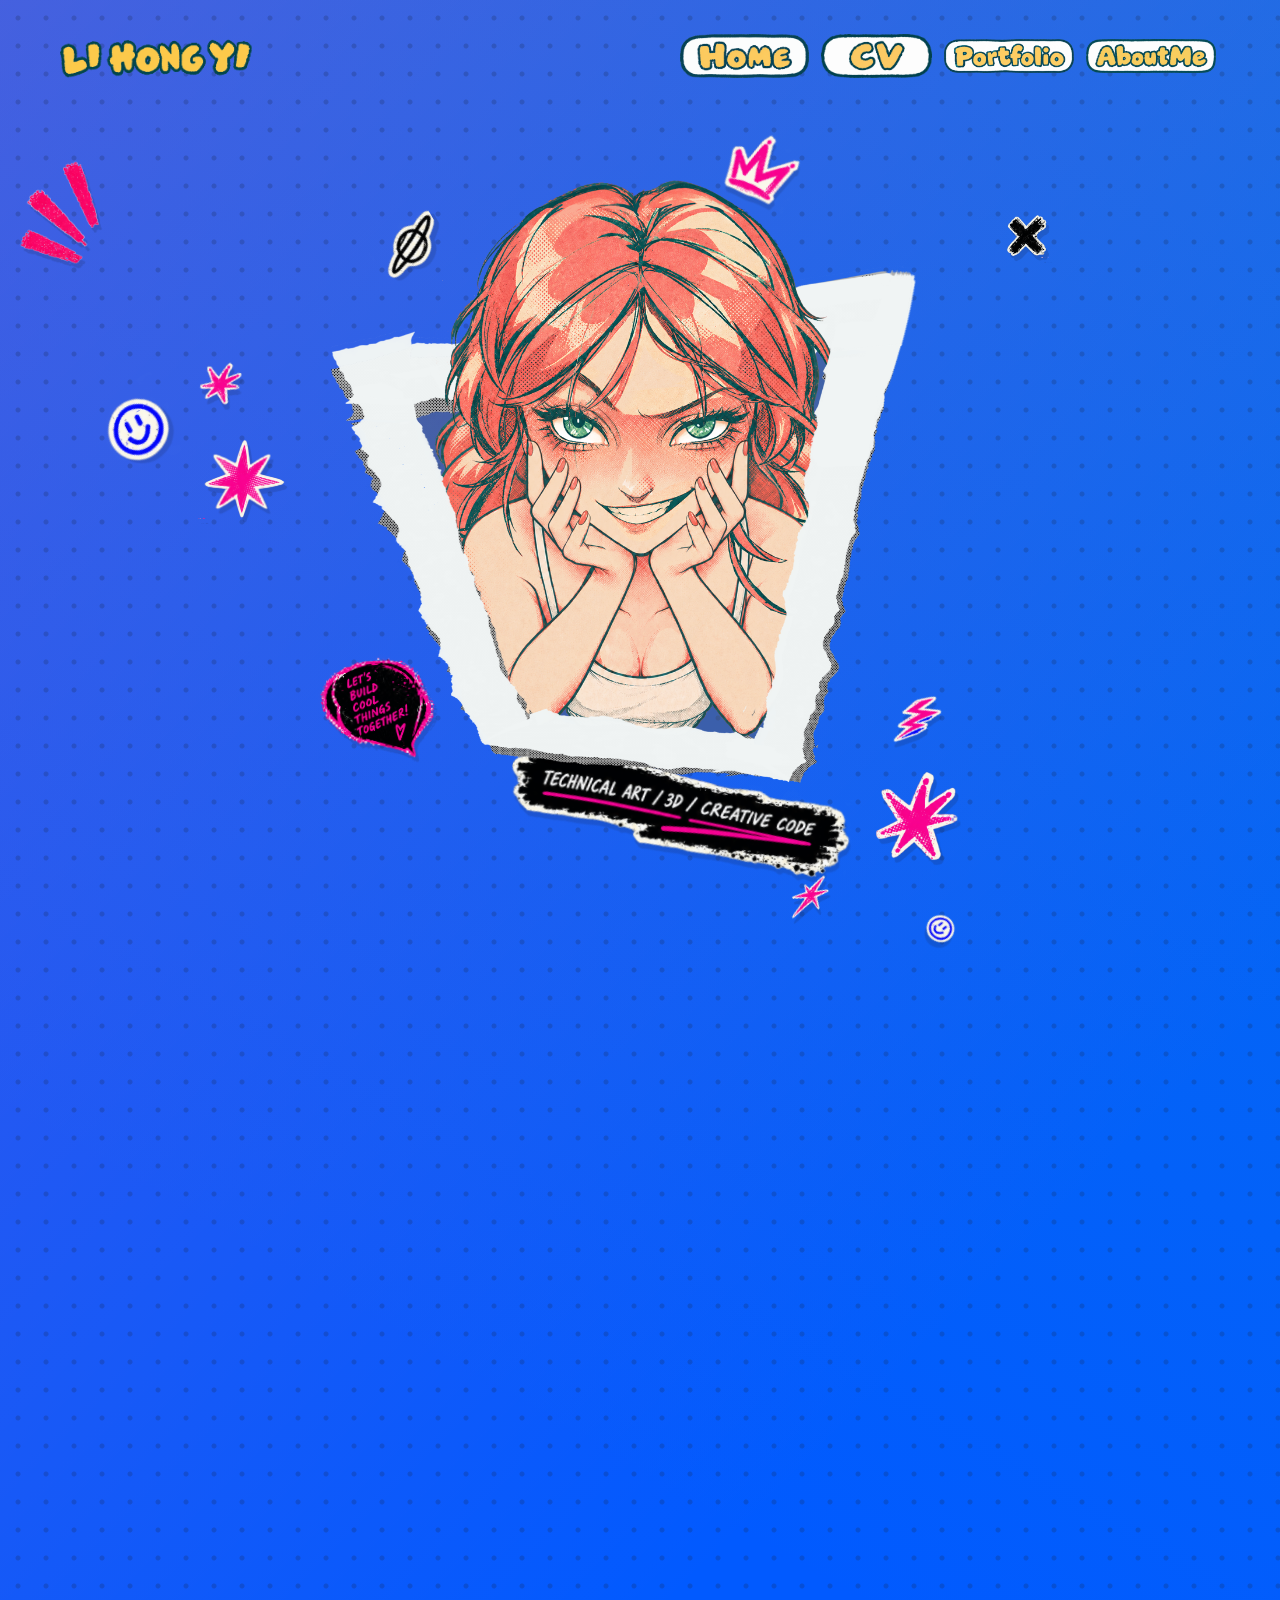
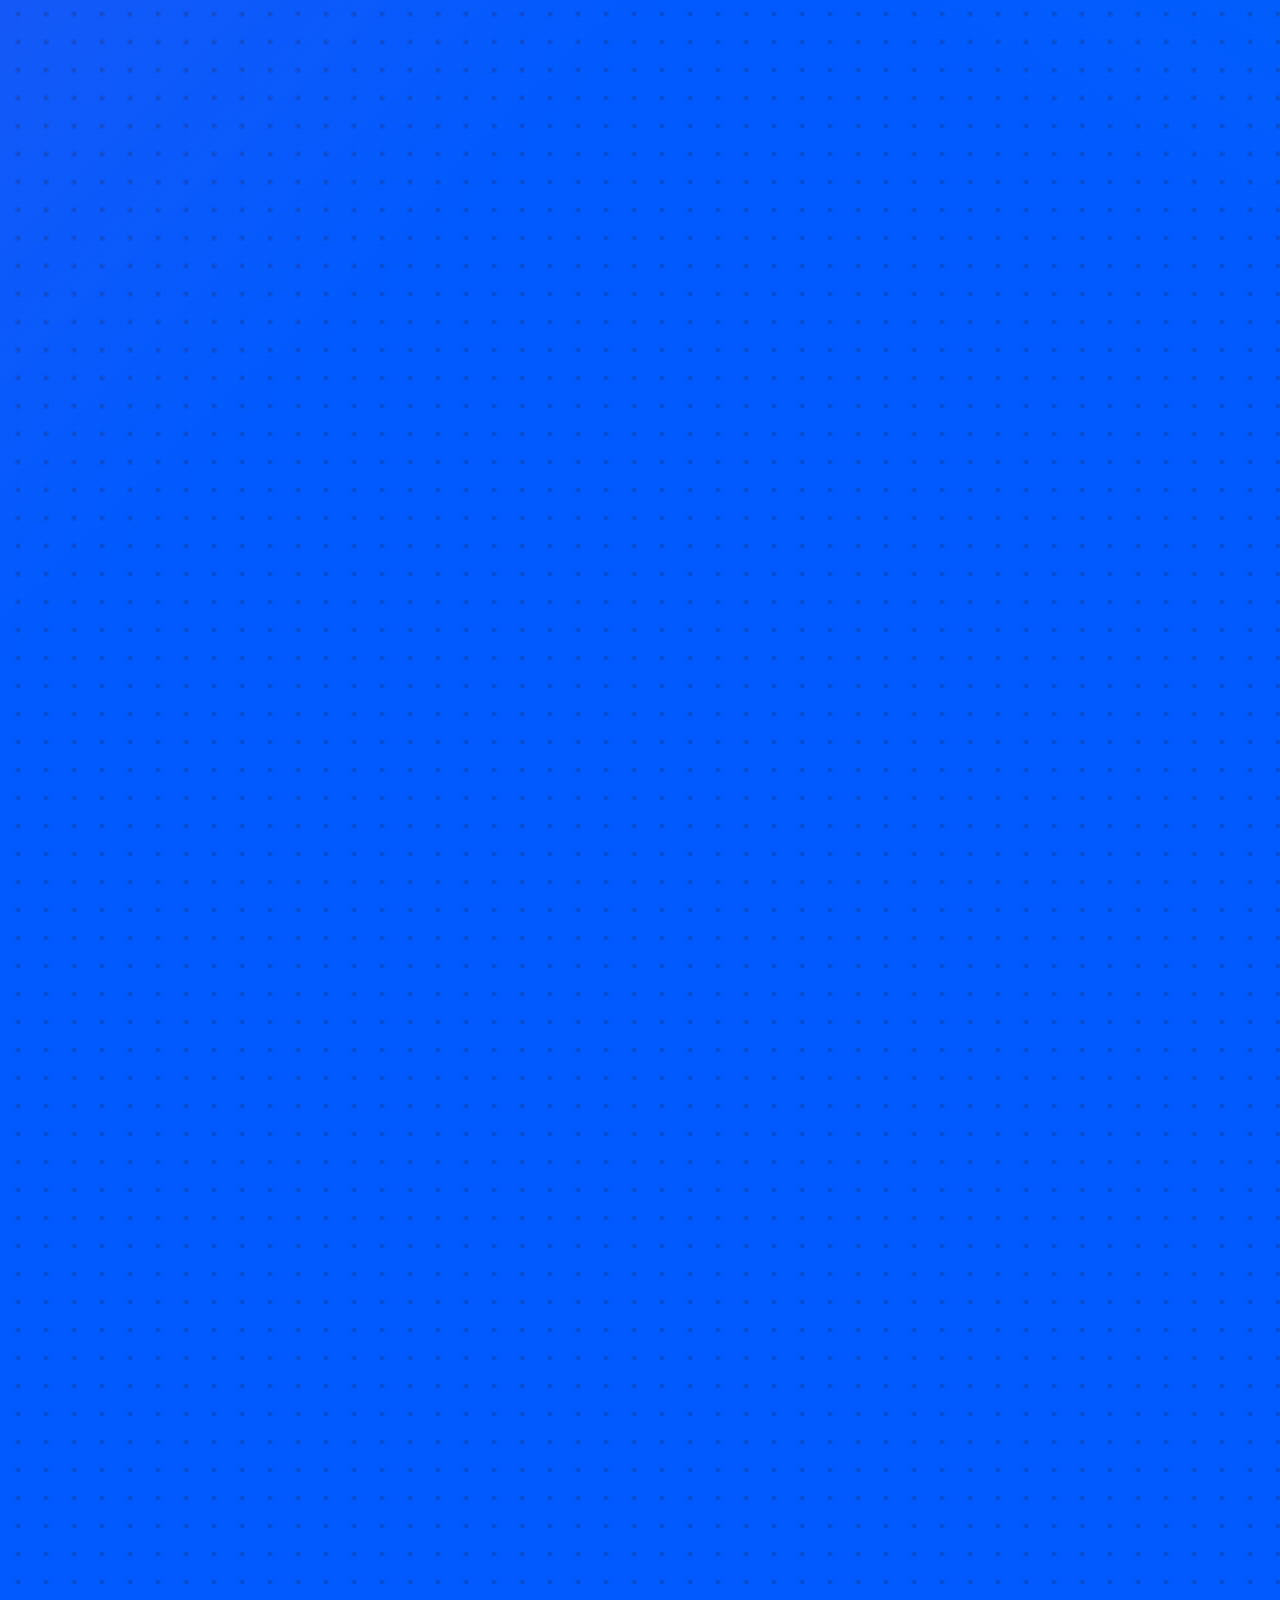
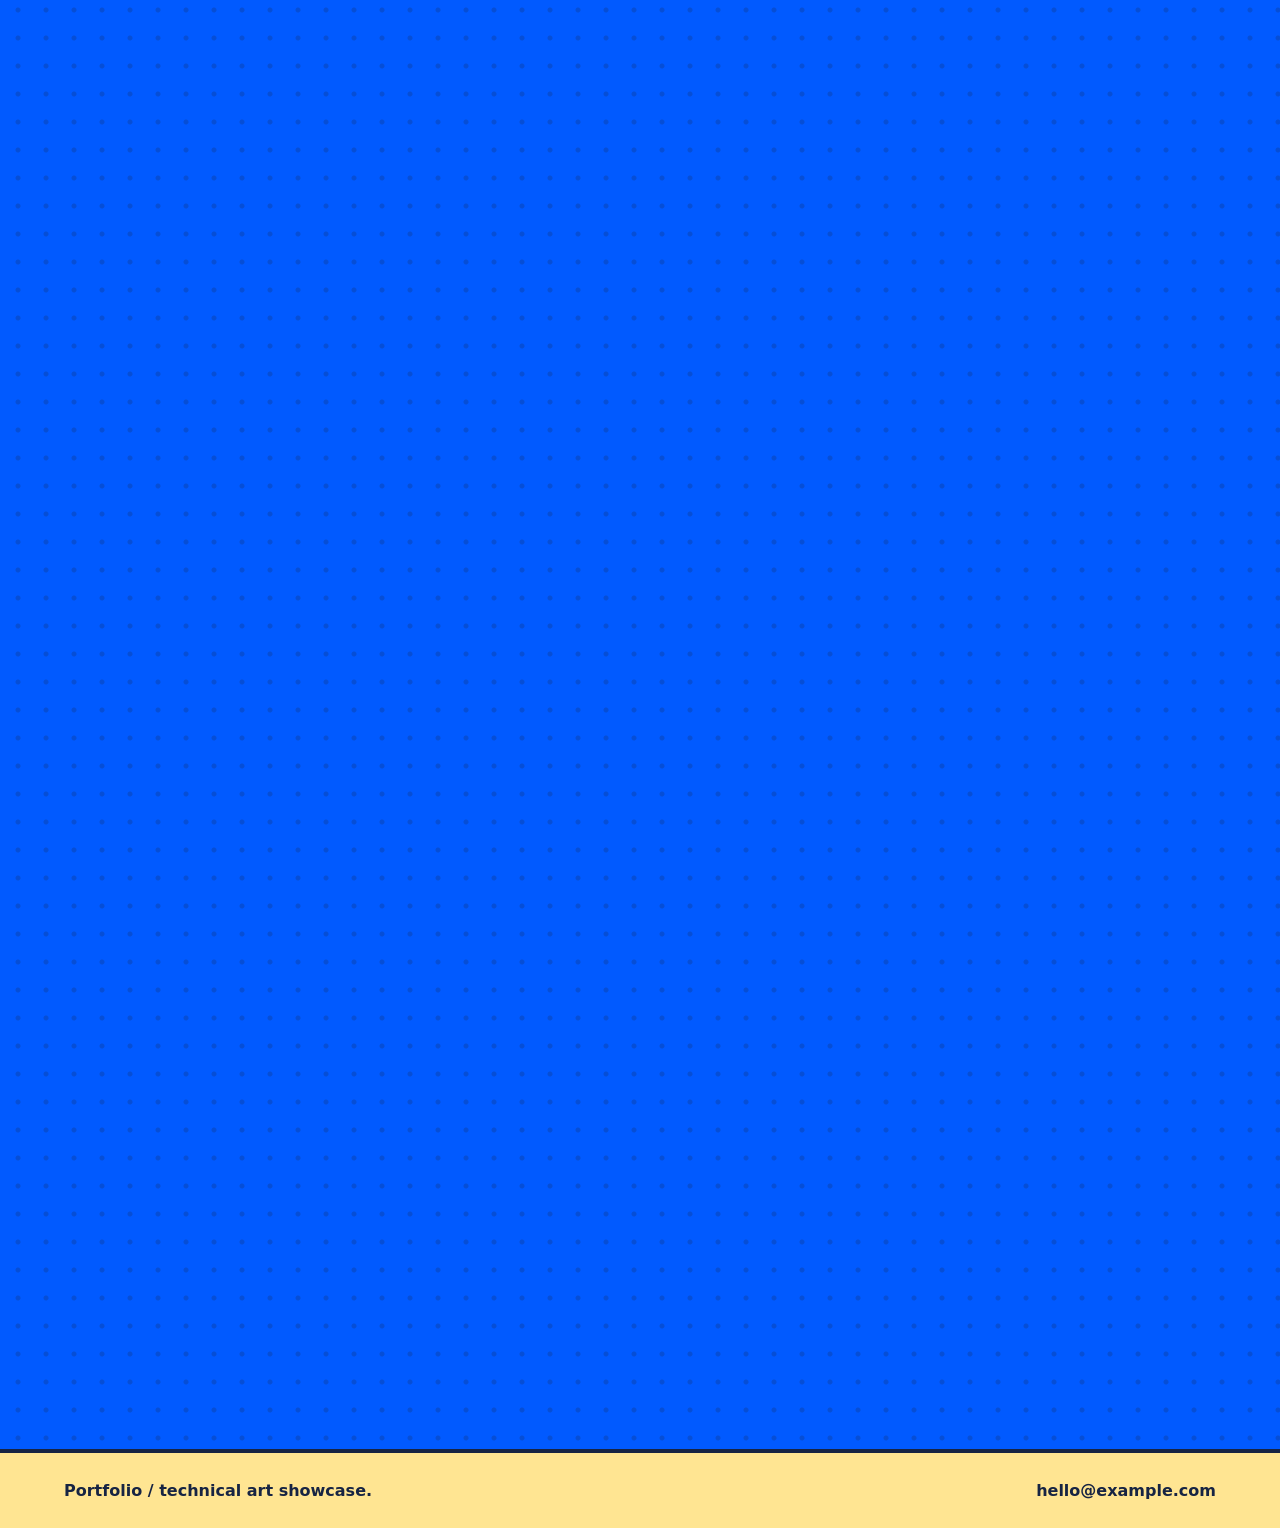
==== commit 22b1333d: "Add files via upload" ====
--- a/index.html
+++ b/index.html
@@ -20,28 +20,54 @@
       <a href="#about"><img src="assets/AboutMe.png" alt="Aboutme"></a>
     </nav>
   </header>
-  <main>
+  <aside class="sticker-editor" id="sticker-editor" aria-hidden="true">
+    <strong>Sticker editor</strong>
+    <span class="editor-status" id="editor-status">Select a sticker</span>
+    <div class="editor-controls">
+      <label>Size <input id="sticker-size" type="range" min="10" max="1200" value="150" disabled></label>
+      <label>Rotate <input id="sticker-rotate" type="range" min="-180" max="180" value="0" disabled></label>
+    </div>    <div class="editor-actions">
+      <button type="button" data-action="add">Add</button>
+      <button type="button" data-action="duplicate">Duplicate</button>
+      <button type="button" data-action="delete">Delete</button>
+      <button type="button" data-action="save">Save</button>
+      <button type="button" data-action="export">Export</button>
+      <button type="button" data-action="reset">Reset</button>
+      <button type="button" data-action="close">Done</button>
+    </div>
+    <input id="sticker-file" type="file" accept="image/png,image/webp,image/jpeg" multiple hidden>
+  </aside>  <main>
     <section class="hero" id="home">
-      <div class="home-stickers" aria-hidden="true">
-        <img class="cover-sticker sticker-crown" src="assets/sticker-pack-transparent-png/01-pink-crown.png" alt="">
-        <img class="cover-sticker sticker-arrow" src="assets/sticker-pack-transparent-png/02-down-arrow.png" alt="">
-        <img class="cover-sticker sticker-spark" src="assets/sticker-pack-transparent-png/03-pink-spark.png" alt="">
-        <img class="cover-sticker sticker-starburst" src="assets/sticker-pack-transparent-png/04-long-starburst.png" alt="">
-        <img class="cover-sticker sticker-lightning" src="assets/sticker-pack-transparent-png/08-lightning.png" alt="">
-        <img class="cover-sticker sticker-bubble" src="assets/sticker-pack-transparent-png/09-build-things-bubble.png" alt="">
-        <img class="cover-sticker sticker-barcode" src="assets/sticker-pack-transparent-png/10-barcode.png" alt="">
-        <img class="cover-sticker sticker-label" src="assets/sticker-pack-transparent-png/11-technical-art-label.png" alt="">
-        <img class="cover-sticker sticker-orbit" src="assets/sticker-pack-transparent-png/12-orbit.png" alt="">
-        <img class="cover-sticker sticker-smiley" src="assets/sticker-pack-transparent-png/13-smiley.png" alt="">
-      </div>
-      <div class="home-visual">
+      <div class="home-visual">
+        <div class="home-stickers" aria-hidden="true">
+          <img id="sticker-1" class="cover-sticker sticker-crown" src="assets/sticker-pack-transparent-png/01-pink-crown.png" alt="" data-sticker-id="sticker-1" data-editor-ready="true" style="left:59.298%;top:3.72133%;width:79.1955px;rotate:26deg;right:auto;bottom:auto;height:auto">
+          <img id="sticker-2" class="cover-sticker sticker-arrow" src="assets/sticker-pack-transparent-png/02-down-arrow.png" alt="" data-sticker-id="sticker-2" data-editor-ready="true">
+          <img id="sticker-3" class="cover-sticker sticker-spark" src="assets/sticker-pack-transparent-png/03-pink-spark.png" alt="" data-sticker-id="sticker-3" data-editor-ready="true" style="left:-1.04325%;top:29.5742%;width:50.7435px;rotate:13deg;right:auto;bottom:auto;height:auto">
+          <img id="sticker-4" class="cover-sticker sticker-starburst" src="assets/sticker-pack-transparent-png/04-long-starburst.png" alt="" data-sticker-id="sticker-4" data-editor-ready="true">
+          <img id="sticker-5" class="cover-sticker sticker-lightning" src="assets/sticker-pack-transparent-png/08-lightning.png" alt="" data-sticker-id="sticker-5" data-editor-ready="true">
+          <img id="sticker-6" class="cover-sticker sticker-bubble" src="assets/sticker-pack-transparent-png/09-build-things-bubble.png" alt="" data-sticker-id="sticker-6" data-editor-ready="true" style="left:11.8885%;top:64.3326%;width:132px;rotate:-2deg;right:auto;bottom:auto;height:auto">
+          <img id="sticker-8" class="cover-sticker sticker-label" src="assets/sticker-pack-transparent-png/11-technical-art-label.png" alt="" data-sticker-id="sticker-8" data-editor-ready="true" style="left:34.5584%;top:76.0837%;width:351.681px;rotate:16deg;right:auto;bottom:auto;height:auto">
+          <img id="sticker-9" class="cover-sticker sticker-orbit" src="assets/sticker-pack-transparent-png/12-orbit.png" alt="" data-sticker-id="sticker-9" data-editor-ready="true">
+          <img id="sticker-10" class="cover-sticker sticker-smiley" src="assets/sticker-pack-transparent-png/13-smiley.png" alt="" data-sticker-id="sticker-10" data-editor-ready="true">
+          <img id="sticker-11" class="cover-sticker sticker-lhy" src="assets/sticker-pack-transparent-png/LHY.png" alt="" data-sticker-id="sticker-11" data-editor-ready="true" style="left:-15.4549%;top:16.1234%;width:383.985px;rotate:10deg;right:auto;bottom:auto;height:auto">
+          <img id="sticker-16" class="cover-sticker sticker-play" src="assets/sticker-pack-transparent-png/20-play.png" alt="" data-sticker-id="sticker-16" data-editor-ready="true">
+          <img id="sticker-22" class="cover-sticker sticker-custom" src="assets/custom-stickers/sticker-22.png" alt="" data-sticker-id="sticker-22" data-editor-ready="true" style="left:-25.2784%;top:1.91696%;width:150.341px;rotate:0deg;right:auto;bottom:auto;height:auto">
+          <img id="sticker-23" class="cover-sticker sticker-custom" src="assets/custom-stickers/sticker-23.png" alt="" data-sticker-id="sticker-23" data-editor-ready="true" style="left:67.2757%;top:89.7315%;width:41px;rotate:14deg;right:auto;bottom:auto;height:auto">
+          <img id="sticker-24" class="cover-sticker sticker-custom" src="assets/custom-stickers/sticker-24.png" alt="" data-sticker-id="sticker-24" data-editor-ready="true" style="left:79.2248%;top:68.2929%;width:49px;rotate:26deg;right:auto;bottom:auto;height:auto">
+          <img id="sticker-25" class="cover-sticker sticker-custom" src="assets/custom-stickers/sticker-25.png" alt="" data-sticker-id="sticker-25" data-editor-ready="true" style="left:-12.5819%;top:33.4027%;width:80.0417px;rotate:-28deg;right:auto;bottom:auto;height:auto">
+          <img id="sticker-26" class="cover-sticker sticker-custom" src="assets/custom-stickers/sticker-26.png" alt="" data-sticker-id="sticker-26" data-editor-ready="true" style="left:-0.750989%;top:39.4179%;width:88.1406px;rotate:0deg;right:auto;bottom:auto;height:auto">
+          <img id="sticker-27" class="cover-sticker sticker-custom" src="assets/custom-stickers/sticker-27.png" alt="" data-sticker-id="sticker-27" data-editor-ready="true" style="left:19.069%;top:13.4152%;width:72.8796px;rotate:-30deg;right:auto;bottom:auto;height:auto">
+          <img id="sticker-28" class="cover-sticker sticker-custom" src="assets/custom-stickers/sticker-28.png" alt="" data-sticker-id="sticker-28" data-editor-ready="true" style="left:75.6157%;top:75.9328%;width:108.156px;rotate:0deg;right:auto;bottom:auto;height:auto">
+          <img id="sticker-29" class="cover-sticker sticker-custom" src="assets/custom-stickers/sticker-29.png" alt="" data-sticker-id="sticker-29" data-editor-ready="true" style="left:91.6413%;top:13.382%;width:49.0796px;rotate:0deg;right:auto;bottom:auto;height:auto">
+          <img id="sticker-30" class="cover-sticker sticker-custom" src="assets/custom-stickers/sticker-30.png" alt="" data-sticker-id="sticker-30" data-editor-ready="true" style="left:82.5206%;top:93.9347%;width:36px;rotate:50deg;right:auto;bottom:auto;height:auto">
+        </div>
         <div class="eye-character" aria-label="Hand-drawn character">
-                    <img class="face-frame frame-down" src="assets/eye-layers/frame_down.png" alt="">
-<img src="assets/eye-layers/face-base2.png" alt="">
+                    <img class="face-frame frame-down" src="assets/eye-layers/frame_down.png" alt="">
+<img src="assets/eye-layers/face-base.png" alt="">
           <img src="assets/eye-layers/eye-white.png" alt="">
           <img class="eye-pupil" src="assets/eye-layers/pupil-left.png" alt="">
           <img class="eye-pupil" src="assets/eye-layers/pupil-right.png" alt="">
-          <img src="assets/eye-layers/eye-cover.png" alt="">
+          <img src="assets/eye-layers/eye-cover.png" alt="">
           <img class="face-frame frame-up" src="assets/eye-layers/frame_up.png" alt="">
         </div>
       </div>
@@ -91,6 +117,7 @@
   <script src="section-scroll.js"></script>
   <script src="nav-scroll.js"></script>
   <script src="eye-follow.js"></script>
+  <script src="sticker-editor.js"></script>
 </body>
 </html>
 
@@ -105,5 +132,15 @@
 
 
 
+
+
+
+
+
+
+
+
+
+
 
 
--- a/image-overrides.css
+++ b/image-overrides.css
@@ -341,3 +341,136 @@
 @media (prefers-reduced-motion: reduce) {
   .face-frame { animation: none; }
 }
+
+/* Larger central character and denser balanced sticker collage. */
+.home-visual { width: min(68vw, 880px); height: min(96vh, 1040px); }
+.sticker-crown-small { width: clamp(45px,5vw,76px); right: 7%; top: 7%; rotate: 15deg; animation-delay: -4.2s; }
+.sticker-spark-two { width: clamp(55px,6vw,96px); left: 7%; top: 53%; rotate: 25deg; animation-delay: -1.7s; }
+.sticker-lightning-two { width: clamp(52px,6vw,90px); left: 30%; top: 15%; rotate: -20deg; animation-delay: -5.1s; }
+.sticker-black-x { width: clamp(42px,5vw,72px); right: 7%; top: 60%; rotate: 11deg; animation-delay: -2.6s; }
+.sticker-star-two { width: clamp(54px,6vw,94px); right: 28%; bottom: 5%; rotate: -8deg; animation-delay: -6.3s; }
+.sticker-small-x { width: clamp(38px,4vw,62px); left: 4%; top: 22%; rotate: -14deg; animation-delay: -3.7s; }
+@media (max-width: 700px) {
+  .home-visual { width: min(94vw, 620px); height: 78vh; }
+  .sticker-lightning-two, .sticker-star-two, .sticker-small-x { display: none; }
+}
+
+/* New hand-drawn sticker set. */
+.sticker-lhy { width: clamp(190px,26vw,410px); left: 1%; top: 8%; rotate: -5deg; animation-delay: -1.1s; }
+.sticker-welcome { width: clamp(180px,24vw,380px); right: 1%; top: 8%; rotate: 4deg; animation-delay: -4.3s; }
+.sticker-hello { width: clamp(150px,18vw,290px); left: 2%; top: 34%; rotate: -8deg; animation-delay: -2.4s; }
+.sticker-letsdoit { width: clamp(150px,18vw,280px); right: 2%; bottom: 9%; rotate: 6deg; animation-delay: -5.6s; }
+.sticker-tech { width: clamp(100px,12vw,185px); left: 8%; bottom: 28%; rotate: 7deg; animation-delay: -3.2s; }
+.sticker-play { width: clamp(95px,11vw,175px); right: 8%; top: 38%; rotate: -8deg; animation-delay: -.7s; }
+.sticker-heart-new { width: clamp(55px,6vw,92px); right: 28%; top: 13%; rotate: 13deg; animation-delay: -4.9s; }
+.sticker-flower-new { width: clamp(48px,5vw,82px); left: 28%; bottom: 7%; rotate: -14deg; animation-delay: -1.8s; }
+.sticker-star-new { width: clamp(58px,6vw,98px); right: 26%; bottom: 5%; rotate: 9deg; animation-delay: -3.8s; }
+.sticker-arrow-new { width: clamp(90px,10vw,150px); left: 24%; top: 17%; rotate: -15deg; animation-delay: -6.2s; }
+@media (max-width: 700px) {
+  .sticker-lhy { width: 180px; top: 5%; }
+  .sticker-welcome { width: 170px; top: 9%; }
+  .sticker-hello, .sticker-tech, .sticker-play, .sticker-arrow-new { display: none; }
+  .sticker-letsdoit { width: 145px; bottom: 5%; }
+}
+
+/* Clean collage layout: large labels on the edges, small marks in the gaps. */
+.sticker-arrow,
+.sticker-starburst,
+.sticker-lightning,
+.sticker-orbit,
+.sticker-smiley,
+.sticker-play { display: none; }
+.sticker-lhy { width: clamp(210px,22vw,360px); left: 1%; top: 4%; rotate: -4deg; }
+.sticker-welcome { width: clamp(200px,21vw,340px); right: 1%; top: 5%; rotate: 3deg; }
+.sticker-hello { width: clamp(160px,17vw,270px); left: 1%; top: 31%; rotate: -7deg; }
+.sticker-bubble { width: clamp(170px,18vw,280px); right: 1%; top: 29%; rotate: 5deg; }
+.sticker-tech { width: clamp(105px,11vw,170px); left: 4%; top: 57%; bottom: auto; rotate: 6deg; }
+.sticker-letsdoit { width: clamp(165px,17vw,265px); right: 2%; top: 58%; bottom: auto; rotate: 5deg; }
+.sticker-label { width: clamp(240px,25vw,400px); left: 1%; bottom: 3%; rotate: -3deg; }
+.sticker-barcode { width: clamp(210px,22vw,350px); right: 1%; bottom: 4%; rotate: -5deg; }
+.sticker-crown { width: clamp(62px,7vw,105px); left: 19%; top: 20%; rotate: -12deg; }
+.sticker-spark { width: clamp(58px,6vw,92px); right: 20%; top: 18%; rotate: 13deg; }
+.sticker-heart-new { width: clamp(48px,5vw,76px); right: 19%; top: 49%; rotate: 12deg; }
+.sticker-flower-new { width: clamp(44px,5vw,72px); left: 20%; bottom: 21%; rotate: -12deg; }
+.sticker-star-new { width: clamp(50px,5vw,78px); right: 20%; bottom: 20%; rotate: 8deg; }
+.sticker-black-x { width: clamp(38px,4vw,60px); right: 5%; top: 51%; rotate: 10deg; }
+@media (max-width: 1000px) {
+  .sticker-tech, .sticker-black-x, .sticker-heart-new, .sticker-flower-new { display: none; }
+  .sticker-lhy, .sticker-welcome { width: min(25vw, 250px); }
+  .sticker-label, .sticker-barcode { width: min(27vw, 270px); }
+}
+@media (max-width: 700px) {
+  .sticker-hello, .sticker-bubble, .sticker-crown, .sticker-spark, .sticker-star-new { display: none; }
+  .sticker-lhy { width: 155px; left: 1%; top: 4%; }
+  .sticker-welcome { width: 150px; right: 1%; top: 7%; }
+  .sticker-label { width: 190px; left: 1%; bottom: 3%; }
+  .sticker-barcode { width: 165px; right: 1%; bottom: 5%; }
+  .sticker-letsdoit { width: 135px; right: 1%; top: 61%; }
+}
+
+
+/* Visual sticker editor; hidden during normal browsing. */
+.sticker-editor {
+  position: fixed;
+  right: 18px;
+  top: 96px;
+  z-index: 100;
+  display: none;
+  width: min(290px, calc(100vw - 36px));
+  padding: 14px;
+  border: 2px solid var(--ink);
+  background: rgba(255,255,255,.94);
+  box-shadow: 6px 6px 0 var(--ink);
+  color: var(--ink);
+  font: 700 14px/1.3 Arial, sans-serif;
+}
+body.sticker-editing .sticker-editor { display: block; }
+.editor-status { display: block; min-height: 18px; margin: 7px 0 10px; font-weight: 400; overflow-wrap: anywhere; }
+.editor-actions { display: flex; flex-wrap: wrap; gap: 7px; }
+.editor-actions button {
+  min-height: 34px;
+  padding: 6px 10px;
+  border: 2px solid var(--ink);
+  background: #fff431;
+  color: var(--ink);
+  font: inherit;
+  cursor: pointer;
+}
+.editor-actions button:hover { background: #ff4fa2; color: white; }
+body.sticker-editing .home-stickers { pointer-events: auto; z-index: 20; }
+body.sticker-editing .cover-sticker {
+  pointer-events: auto;
+  cursor: grab;
+  animation: none !important;
+  user-select: none;
+  touch-action: none;
+}
+body.sticker-editing .cover-sticker:active { cursor: grabbing; }
+body.sticker-editing .cover-sticker.is-selected {
+  outline: 3px dashed #172443;
+  outline-offset: 5px;
+  filter: drop-shadow(0 0 5px white);
+}
+
+.editor-controls { display: grid; gap: 8px; margin: 10px 0 12px; }
+.editor-controls label { display: grid; grid-template-columns: 52px 1fr; align-items: center; gap: 8px; }
+.editor-controls input { width: 100%; accent-color: #ff4fa2; }
+.editor-controls input:disabled { opacity: .35; }
+
+/* Keep every sticker behind the central character, including edit mode. */
+.home-stickers,
+body.sticker-editing .home-stickers { z-index: 1; }
+.home-visual { z-index: 3; pointer-events: none; }
+.eye-pupil { pointer-events: none; }
+body.sticker-editing .cover-sticker { max-width: none; max-height: none; }
+
+/* Raise stickers only while editing so newly added images stay selectable. */
+body.sticker-editing .home-stickers { z-index: 20; }
+body:not(.sticker-editing) .home-stickers { z-index: 1; }
+
+/* Stickers use the character area as their responsive anchor. */
+.home-visual { overflow: visible; }
+.home-visual .home-stickers { position: absolute; inset: 0; z-index: 1; overflow: visible; }
+.home-visual .eye-character { position: relative; z-index: 2; }
+body.sticker-editing .home-visual { pointer-events: auto; }
+
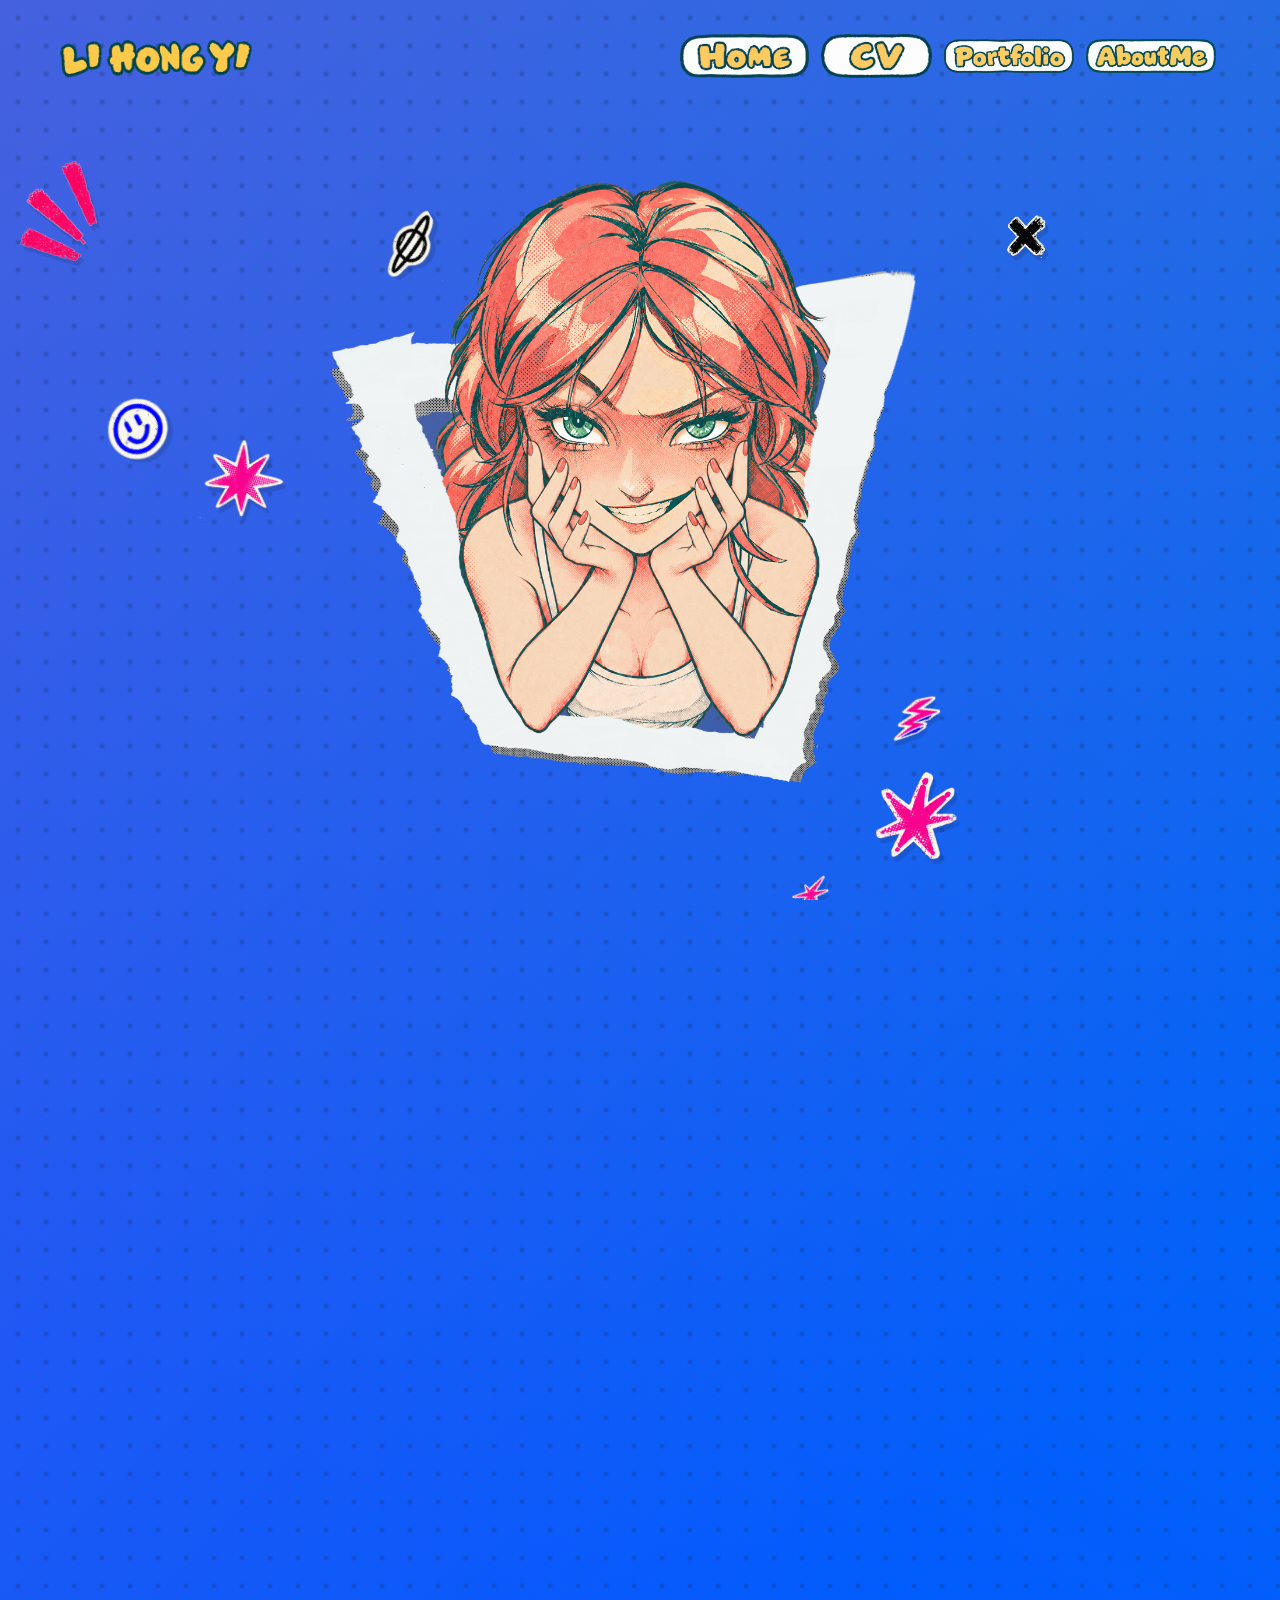
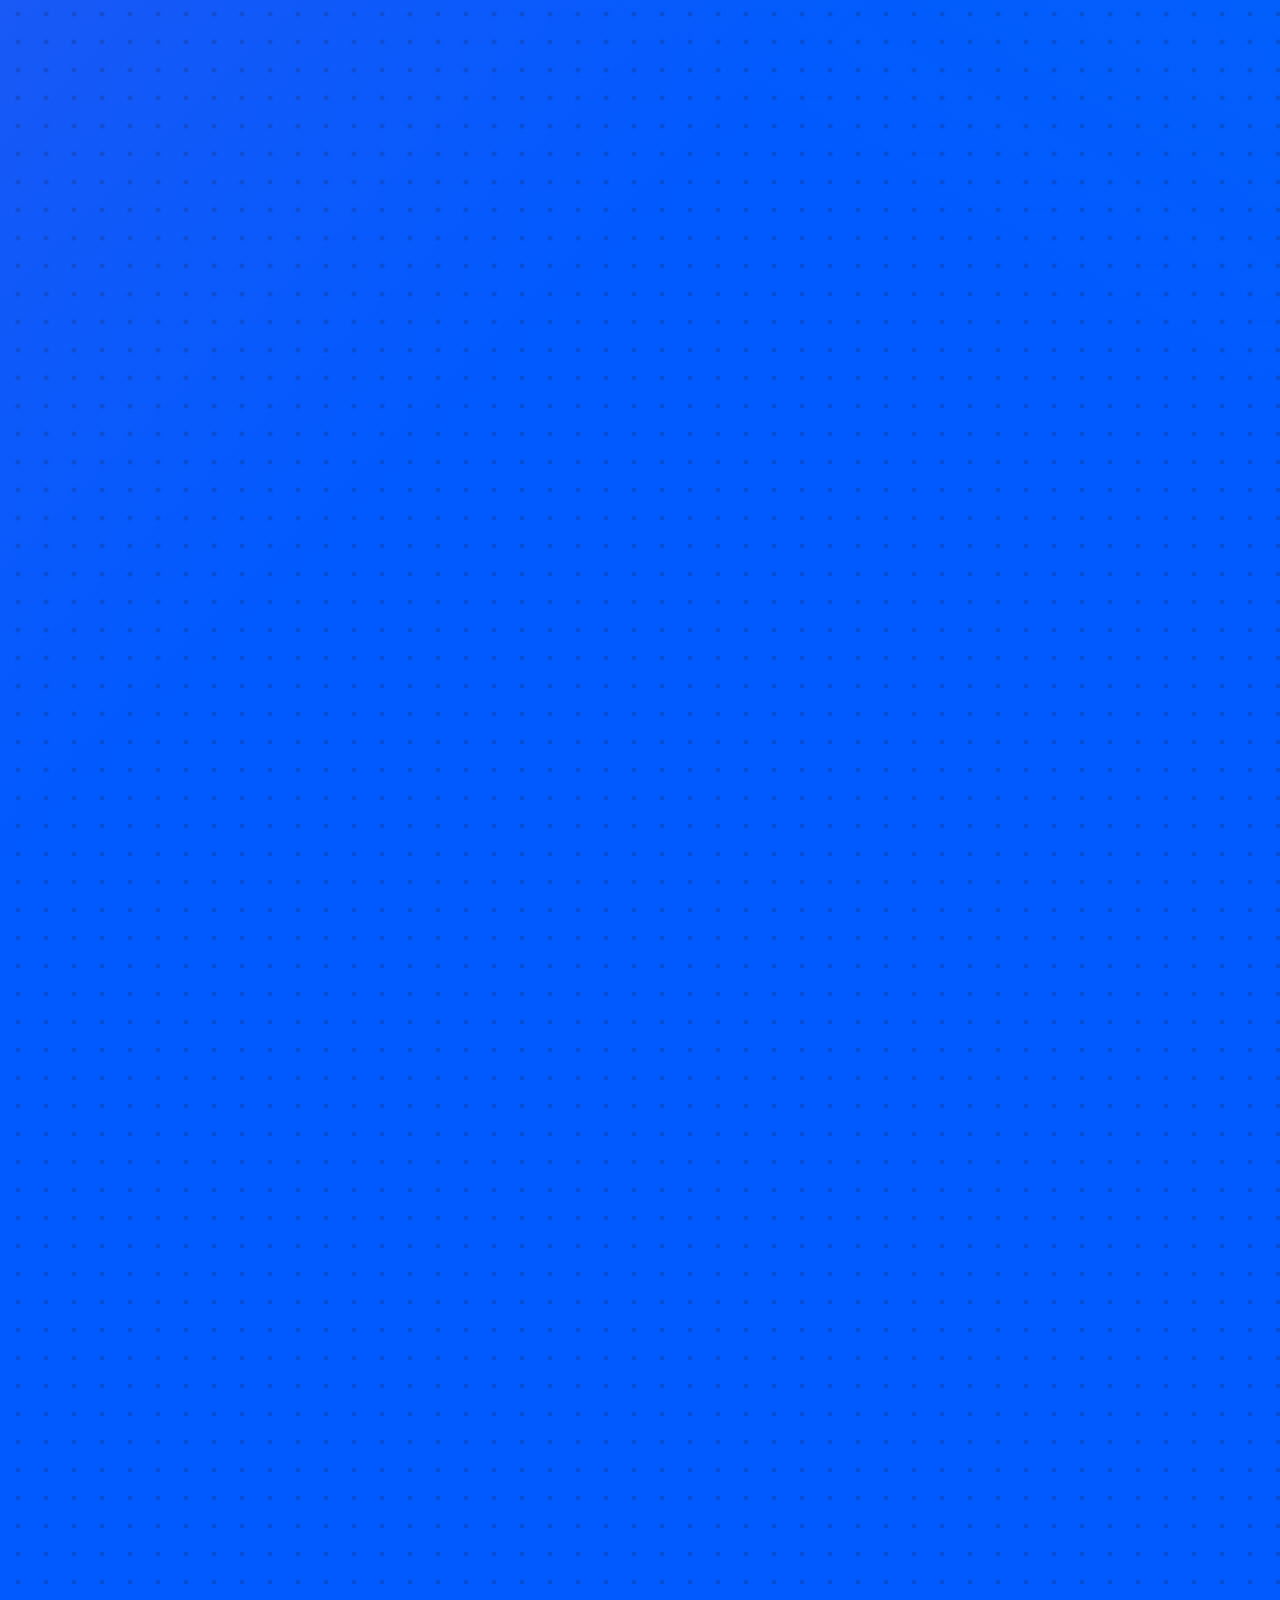
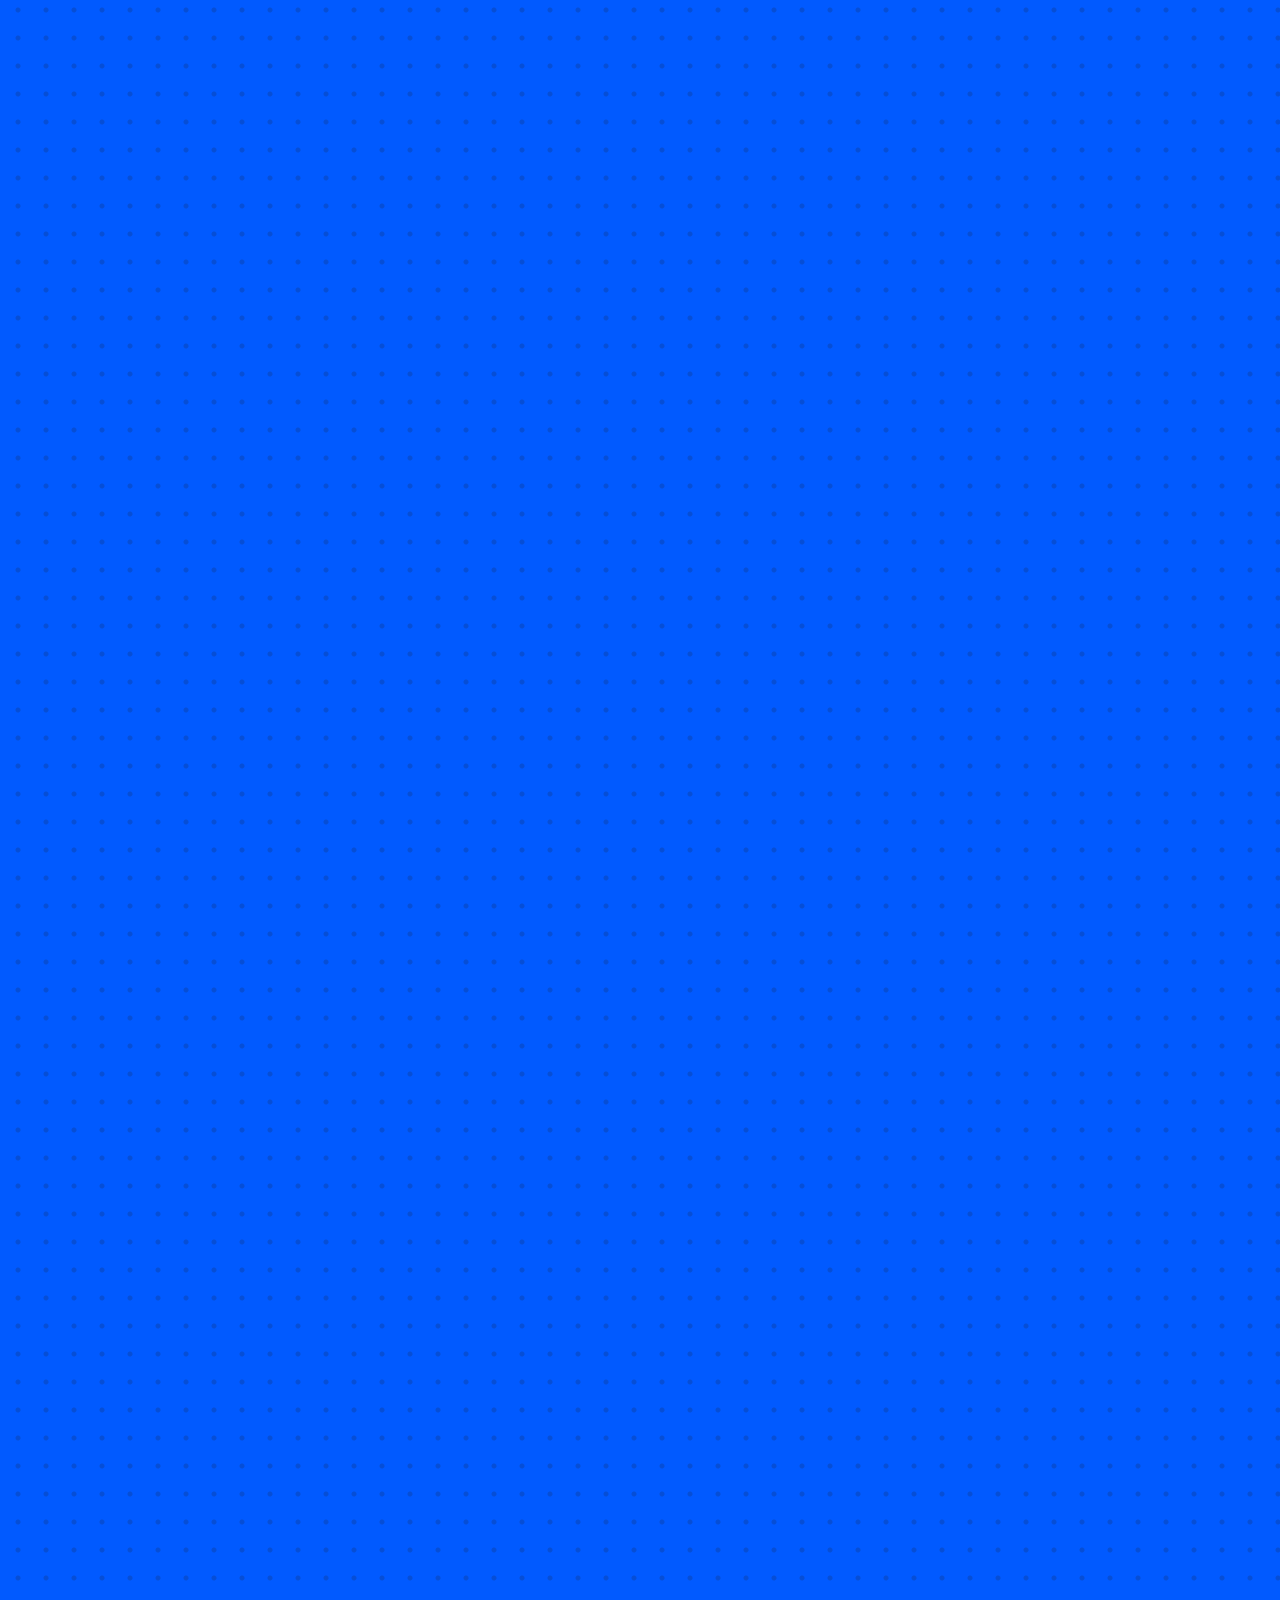
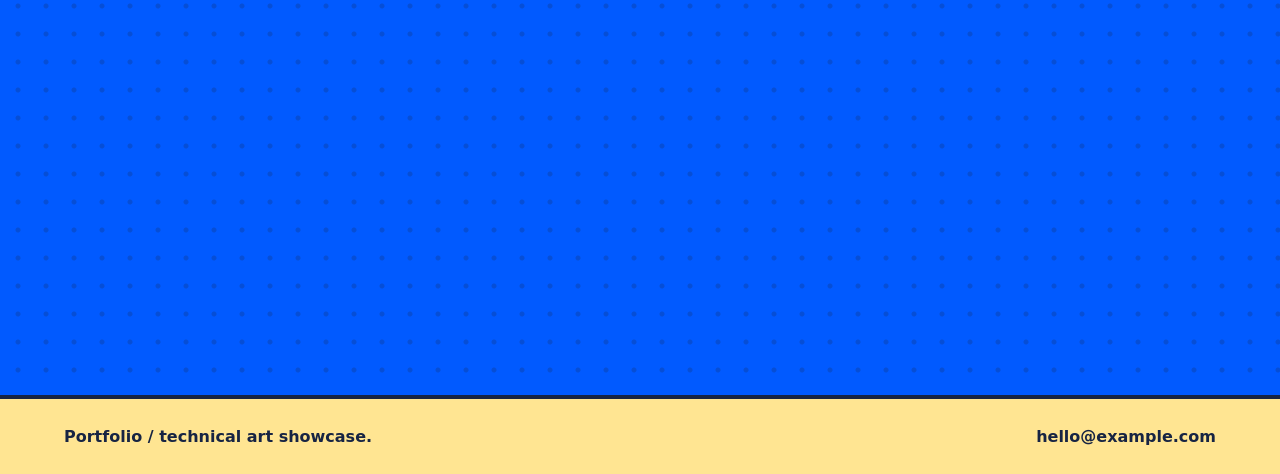
==== commit eb139162: "Add files via upload" ====
--- a/index.html
+++ b/index.html
@@ -8,7 +8,13 @@
   <link rel="stylesheet" href="image-overrides.css">
   <link rel="stylesheet" href="cv.css">
 </head>
-<body>
+<body>
+  <div class="home-background" aria-hidden="true">
+        <div class="background-strip handdraw-strip"></div>
+        <div class="background-strip welcome-strip"></div>
+        <div class="background-strip handdraw-strip"></div>
+        <div class="background-strip welcome-strip"></div>
+      </div>
   <canvas id="field" aria-hidden="true"></canvas>
   <div class="cursor" aria-hidden="true"></div>
   <header class="topbar">
@@ -37,29 +43,31 @@
     </div>
     <input id="sticker-file" type="file" accept="image/png,image/webp,image/jpeg" multiple hidden>
   </aside>  <main>
-    <section class="hero" id="home">
-      <div class="home-visual">
-        <div class="home-stickers" aria-hidden="true">
-          <img id="sticker-1" class="cover-sticker sticker-crown" src="assets/sticker-pack-transparent-png/01-pink-crown.png" alt="" data-sticker-id="sticker-1" data-editor-ready="true" style="left:59.298%;top:3.72133%;width:79.1955px;rotate:26deg;right:auto;bottom:auto;height:auto">
-          <img id="sticker-2" class="cover-sticker sticker-arrow" src="assets/sticker-pack-transparent-png/02-down-arrow.png" alt="" data-sticker-id="sticker-2" data-editor-ready="true">
-          <img id="sticker-3" class="cover-sticker sticker-spark" src="assets/sticker-pack-transparent-png/03-pink-spark.png" alt="" data-sticker-id="sticker-3" data-editor-ready="true" style="left:-1.04325%;top:29.5742%;width:50.7435px;rotate:13deg;right:auto;bottom:auto;height:auto">
-          <img id="sticker-4" class="cover-sticker sticker-starburst" src="assets/sticker-pack-transparent-png/04-long-starburst.png" alt="" data-sticker-id="sticker-4" data-editor-ready="true">
-          <img id="sticker-5" class="cover-sticker sticker-lightning" src="assets/sticker-pack-transparent-png/08-lightning.png" alt="" data-sticker-id="sticker-5" data-editor-ready="true">
-          <img id="sticker-6" class="cover-sticker sticker-bubble" src="assets/sticker-pack-transparent-png/09-build-things-bubble.png" alt="" data-sticker-id="sticker-6" data-editor-ready="true" style="left:11.8885%;top:64.3326%;width:132px;rotate:-2deg;right:auto;bottom:auto;height:auto">
-          <img id="sticker-8" class="cover-sticker sticker-label" src="assets/sticker-pack-transparent-png/11-technical-art-label.png" alt="" data-sticker-id="sticker-8" data-editor-ready="true" style="left:34.5584%;top:76.0837%;width:351.681px;rotate:16deg;right:auto;bottom:auto;height:auto">
-          <img id="sticker-9" class="cover-sticker sticker-orbit" src="assets/sticker-pack-transparent-png/12-orbit.png" alt="" data-sticker-id="sticker-9" data-editor-ready="true">
-          <img id="sticker-10" class="cover-sticker sticker-smiley" src="assets/sticker-pack-transparent-png/13-smiley.png" alt="" data-sticker-id="sticker-10" data-editor-ready="true">
-          <img id="sticker-11" class="cover-sticker sticker-lhy" src="assets/sticker-pack-transparent-png/LHY.png" alt="" data-sticker-id="sticker-11" data-editor-ready="true" style="left:-15.4549%;top:16.1234%;width:383.985px;rotate:10deg;right:auto;bottom:auto;height:auto">
-          <img id="sticker-16" class="cover-sticker sticker-play" src="assets/sticker-pack-transparent-png/20-play.png" alt="" data-sticker-id="sticker-16" data-editor-ready="true">
-          <img id="sticker-22" class="cover-sticker sticker-custom" src="assets/custom-stickers/sticker-22.png" alt="" data-sticker-id="sticker-22" data-editor-ready="true" style="left:-25.2784%;top:1.91696%;width:150.341px;rotate:0deg;right:auto;bottom:auto;height:auto">
-          <img id="sticker-23" class="cover-sticker sticker-custom" src="assets/custom-stickers/sticker-23.png" alt="" data-sticker-id="sticker-23" data-editor-ready="true" style="left:67.2757%;top:89.7315%;width:41px;rotate:14deg;right:auto;bottom:auto;height:auto">
-          <img id="sticker-24" class="cover-sticker sticker-custom" src="assets/custom-stickers/sticker-24.png" alt="" data-sticker-id="sticker-24" data-editor-ready="true" style="left:79.2248%;top:68.2929%;width:49px;rotate:26deg;right:auto;bottom:auto;height:auto">
-          <img id="sticker-25" class="cover-sticker sticker-custom" src="assets/custom-stickers/sticker-25.png" alt="" data-sticker-id="sticker-25" data-editor-ready="true" style="left:-12.5819%;top:33.4027%;width:80.0417px;rotate:-28deg;right:auto;bottom:auto;height:auto">
-          <img id="sticker-26" class="cover-sticker sticker-custom" src="assets/custom-stickers/sticker-26.png" alt="" data-sticker-id="sticker-26" data-editor-ready="true" style="left:-0.750989%;top:39.4179%;width:88.1406px;rotate:0deg;right:auto;bottom:auto;height:auto">
-          <img id="sticker-27" class="cover-sticker sticker-custom" src="assets/custom-stickers/sticker-27.png" alt="" data-sticker-id="sticker-27" data-editor-ready="true" style="left:19.069%;top:13.4152%;width:72.8796px;rotate:-30deg;right:auto;bottom:auto;height:auto">
-          <img id="sticker-28" class="cover-sticker sticker-custom" src="assets/custom-stickers/sticker-28.png" alt="" data-sticker-id="sticker-28" data-editor-ready="true" style="left:75.6157%;top:75.9328%;width:108.156px;rotate:0deg;right:auto;bottom:auto;height:auto">
-          <img id="sticker-29" class="cover-sticker sticker-custom" src="assets/custom-stickers/sticker-29.png" alt="" data-sticker-id="sticker-29" data-editor-ready="true" style="left:91.6413%;top:13.382%;width:49.0796px;rotate:0deg;right:auto;bottom:auto;height:auto">
-          <img id="sticker-30" class="cover-sticker sticker-custom" src="assets/custom-stickers/sticker-30.png" alt="" data-sticker-id="sticker-30" data-editor-ready="true" style="left:82.5206%;top:93.9347%;width:36px;rotate:50deg;right:auto;bottom:auto;height:auto">
+    <div class="home-scroll-scene">
+    <section class="hero" id="home">
+      
+      <div class="home-visual">
+        <div class="home-stickers" aria-hidden="true">
+          <img id="sticker-1" class="cover-sticker sticker-crown" src="assets/custom-stickers/01-pink-crown.png" alt="" data-sticker-id="sticker-1" data-editor-ready="true" style="left:59.298%;top:3.72133%;width:8.999489%;rotate:26deg;right:auto;bottom:auto;height:auto">
+          <img id="sticker-2" class="cover-sticker sticker-arrow" src="assets/custom-stickers/02-down-arrow.png" alt="" data-sticker-id="sticker-2" data-editor-ready="true">
+          <img id="sticker-3" class="cover-sticker sticker-spark" src="assets/custom-stickers/03-pink-spark.png" alt="" data-sticker-id="sticker-3" data-editor-ready="true" style="left:-1.04325%;top:29.5742%;width:5.766307%;rotate:13deg;right:auto;bottom:auto;height:auto">
+          <img id="sticker-4" class="cover-sticker sticker-starburst" src="assets/custom-stickers/04-long-starburst.png" alt="" data-sticker-id="sticker-4" data-editor-ready="true">
+          <img id="sticker-5" class="cover-sticker sticker-lightning" src="assets/custom-stickers/08-lightning.png" alt="" data-sticker-id="sticker-5" data-editor-ready="true">
+          <img id="sticker-6" class="cover-sticker sticker-bubble" src="assets/custom-stickers/09-build-things-bubble.png" alt="" data-sticker-id="sticker-6" data-editor-ready="true" style="left:11.8885%;top:64.3326%;width:15%;rotate:-2deg;right:auto;bottom:auto;height:auto">
+          <img id="sticker-8" class="cover-sticker sticker-label" src="assets/custom-stickers/11-technical-art-label.png" alt="" data-sticker-id="sticker-8" data-editor-ready="true" style="left:34.5584%;top:76.0837%;width:39.96375%;rotate:16deg;right:auto;bottom:auto;height:auto">
+          <img id="sticker-9" class="cover-sticker sticker-orbit" src="assets/custom-stickers/12-orbit.png" alt="" data-sticker-id="sticker-9" data-editor-ready="true">
+          <img id="sticker-10" class="cover-sticker sticker-smiley" src="assets/custom-stickers/13-smiley.png" alt="" data-sticker-id="sticker-10" data-editor-ready="true">
+          <img id="sticker-11" class="cover-sticker sticker-lhy" src="assets/custom-stickers/lhy.png" alt="" data-sticker-id="sticker-11" data-editor-ready="true" style="left:-15.4549%;top:16.1234%;width:43.634659%;rotate:10deg;right:auto;bottom:auto;height:auto">
+          <img id="sticker-16" class="cover-sticker sticker-play" src="assets/custom-stickers/20-play.png" alt="" data-sticker-id="sticker-16" data-editor-ready="true">
+          <img id="sticker-22" class="cover-sticker sticker-custom" src="assets/custom-stickers/sticker-22.png" alt="" data-sticker-id="sticker-22" data-editor-ready="true" style="left:-25.2784%;top:1.91696%;width:17.084205%;rotate:0deg;right:auto;bottom:auto;height:auto">
+          <img id="sticker-23" class="cover-sticker sticker-custom" src="assets/custom-stickers/sticker-23.png" alt="" data-sticker-id="sticker-23" data-editor-ready="true" style="left:67.2757%;top:89.7315%;width:4.659091%;rotate:14deg;right:auto;bottom:auto;height:auto">
+          <img id="sticker-24" class="cover-sticker sticker-custom" src="assets/custom-stickers/sticker-24.png" alt="" data-sticker-id="sticker-24" data-editor-ready="true" style="left:79.2248%;top:68.2929%;width:5.568182%;rotate:26deg;right:auto;bottom:auto;height:auto">
+          <img id="sticker-25" class="cover-sticker sticker-custom" src="assets/custom-stickers/sticker-25.png" alt="" data-sticker-id="sticker-25" data-editor-ready="true" style="left:-12.5819%;top:33.4027%;width:9.095648%;rotate:-28deg;right:auto;bottom:auto;height:auto">
+          <img id="sticker-26" class="cover-sticker sticker-custom" src="assets/custom-stickers/sticker-26.png" alt="" data-sticker-id="sticker-26" data-editor-ready="true" style="left:-0.750989%;top:39.4179%;width:10.015977%;rotate:0deg;right:auto;bottom:auto;height:auto">
+          <img id="sticker-27" class="cover-sticker sticker-custom" src="assets/custom-stickers/sticker-27.png" alt="" data-sticker-id="sticker-27" data-editor-ready="true" style="left:19.069%;top:13.4152%;width:8.281773%;rotate:-30deg;right:auto;bottom:auto;height:auto">
+          <img id="sticker-28" class="cover-sticker sticker-custom" src="assets/custom-stickers/sticker-28.png" alt="" data-sticker-id="sticker-28" data-editor-ready="true" style="left:75.6157%;top:75.9328%;width:12.290455%;rotate:0deg;right:auto;bottom:auto;height:auto">
+          <img id="sticker-29" class="cover-sticker sticker-custom" src="assets/custom-stickers/sticker-29.png" alt="" data-sticker-id="sticker-29" data-editor-ready="true" style="left:91.6413%;top:13.382%;width:5.577227%;rotate:0deg;right:auto;bottom:auto;height:auto">
+          <img id="sticker-30" class="cover-sticker sticker-custom" src="assets/custom-stickers/sticker-30.png" alt="" data-sticker-id="sticker-30" data-editor-ready="true" style="left:82.5206%;top:93.9347%;width:4.090909%;rotate:50deg;right:auto;bottom:auto;height:auto">
         </div>
         <div class="eye-character" aria-label="Hand-drawn character">
                     <img class="face-frame frame-down" src="assets/eye-layers/frame_down.png" alt="">
@@ -69,9 +77,10 @@
           <img class="eye-pupil" src="assets/eye-layers/pupil-right.png" alt="">
           <img src="assets/eye-layers/eye-cover.png" alt="">
           <img class="face-frame frame-up" src="assets/eye-layers/frame_up.png" alt="">
+          <img class="body-cover" src="assets/eye-layers/body-cover.png" alt="">
         </div>
       </div>
-    </section>
+    </section></div>
     <section class="cv-section" id="cv" aria-labelledby="cv-name">
       <article class="cv-sheet">
         <img class="cv-frame" src="assets/CV_browser_frame.png" alt="" aria-hidden="true">
@@ -117,7 +126,9 @@
   <script src="section-scroll.js"></script>
   <script src="nav-scroll.js"></script>
   <script src="eye-follow.js"></script>
-  <script src="sticker-editor.js"></script>
+  <script src="sticker-editor.js"></script>
+  <script src="background-scroll.js"></script>
+  <script src="home-scroll.js"></script>
 </body>
 </html>
 
@@ -142,5 +153,13 @@
 
 
 
+
+
+
 
 
+
+
+
+
+
--- a/image-overrides.css
+++ b/image-overrides.css
@@ -321,10 +321,10 @@
   .sticker-barcode { width:170px; bottom:4%; }
   .sticker-arrow,.sticker-orbit,.sticker-smiley { display:none; }
 }
-@media (prefers-reduced-motion:reduce) { .cover-sticker { animation:none; } }
+@media (prefers-reduced-motion:reduce) { .cover-sticker { animation:none; } }
 
 /* Restore the original homepage background. */
-.hero::before { content: none; }
+.hero::before { content: none; }
 
 /* Both frame layers share motion that differs from the face. */
 .face-frame {
@@ -340,7 +340,7 @@
 }
 @media (prefers-reduced-motion: reduce) {
   .face-frame { animation: none; }
-}
+}
 
 /* Larger central character and denser balanced sticker collage. */
 .home-visual { width: min(68vw, 880px); height: min(96vh, 1040px); }
@@ -353,7 +353,7 @@
 @media (max-width: 700px) {
   .home-visual { width: min(94vw, 620px); height: 78vh; }
   .sticker-lightning-two, .sticker-star-two, .sticker-small-x { display: none; }
-}
+}
 
 /* New hand-drawn sticker set. */
 .sticker-lhy { width: clamp(190px,26vw,410px); left: 1%; top: 8%; rotate: -5deg; animation-delay: -1.1s; }
@@ -371,7 +371,7 @@
   .sticker-welcome { width: 170px; top: 9%; }
   .sticker-hello, .sticker-tech, .sticker-play, .sticker-arrow-new { display: none; }
   .sticker-letsdoit { width: 145px; bottom: 5%; }
-}
+}
 
 /* Clean collage layout: large labels on the edges, small marks in the gaps. */
 .sticker-arrow,
@@ -406,8 +406,8 @@
   .sticker-label { width: 190px; left: 1%; bottom: 3%; }
   .sticker-barcode { width: 165px; right: 1%; bottom: 5%; }
   .sticker-letsdoit { width: 135px; right: 1%; top: 61%; }
-}
-
+}
+
 
 /* Visual sticker editor; hidden during normal browsing. */
 .sticker-editor {
@@ -450,27 +450,107 @@
   outline: 3px dashed #172443;
   outline-offset: 5px;
   filter: drop-shadow(0 0 5px white);
-}
+}
 
 .editor-controls { display: grid; gap: 8px; margin: 10px 0 12px; }
 .editor-controls label { display: grid; grid-template-columns: 52px 1fr; align-items: center; gap: 8px; }
 .editor-controls input { width: 100%; accent-color: #ff4fa2; }
-.editor-controls input:disabled { opacity: .35; }
+.editor-controls input:disabled { opacity: .35; }
 
 /* Keep every sticker behind the central character, including edit mode. */
 .home-stickers,
 body.sticker-editing .home-stickers { z-index: 1; }
 .home-visual { z-index: 3; pointer-events: none; }
 .eye-pupil { pointer-events: none; }
-body.sticker-editing .cover-sticker { max-width: none; max-height: none; }
+body.sticker-editing .cover-sticker { max-width: none; max-height: none; }
 
 /* Raise stickers only while editing so newly added images stay selectable. */
 body.sticker-editing .home-stickers { z-index: 20; }
-body:not(.sticker-editing) .home-stickers { z-index: 1; }
-
-/* Stickers use the character area as their responsive anchor. */
-.home-visual { overflow: visible; }
-.home-visual .home-stickers { position: absolute; inset: 0; z-index: 1; overflow: visible; }
-.home-visual .eye-character { position: relative; z-index: 2; }
-body.sticker-editing .home-visual { pointer-events: auto; }
-
+body:not(.sticker-editing) .home-stickers { z-index: 1; }
+
+/* Stickers use the character area as their responsive anchor. */
+.home-visual { overflow: visible; }
+.home-visual .home-stickers { position: absolute; inset: 0; z-index: 1; overflow: visible; }
+.home-visual .eye-character { position: relative; z-index: 2; }
+body.sticker-editing .home-visual { pointer-events: auto; }
+
+
+/* Character body layer above the upper frame; follows the character motion. */
+.eye-character .body-cover { z-index: 6; animation: none; }
+
+
+/* Responsive background: row height and loop distance match each image. */
+.hero::before, .hero::after { content: none; }
+.home-background {
+  position: fixed;
+  inset: 0;
+  z-index: 0;
+  display: flex;
+  flex-direction: column;
+  gap: 0;
+  overflow: hidden;
+  pointer-events: none;
+}
+.background-strip {
+  flex: 0 0 var(--row-height);
+  width: 100%;
+  height: var(--row-height);
+  min-height: 0;
+  margin: 0;
+  padding: 0;
+  background-repeat: repeat-x;
+  background-size: var(--tile-width) var(--row-height);
+  background-position: 0 0;
+}
+.handdraw-strip {
+  background-image: url("assets/background/handdraw.webp");
+  animation: stripLeft 36s linear infinite;
+}
+.welcome-strip {
+  background-image: url("assets/background/wellcome.webp");
+  animation: stripRight 32s linear infinite;
+}
+@keyframes stripLeft {
+  from { background-position-x: 0; }
+  to { background-position-x: calc(-1 * var(--tile-width)); }
+}
+@keyframes stripRight {
+  from { background-position-x: calc(-1 * var(--tile-width)); }
+  to { background-position-x: 0; }
+}
+@media (prefers-reduced-motion: reduce) {
+  .background-strip { animation: none; }
+}
+
+/* One continuous background behind all main sections. */
+body > main { position: relative; z-index: 1; }
+body > main > section { background: transparent; }
+body > footer { position: relative; z-index: 1; }
+
+
+/* Anchor the continuous background to the full document. */
+body { position: relative; }
+
+/* Scroll through the zoom before leaving the homepage. */
+.home-scroll-scene { position: relative; height: 170svh; }
+.home-scroll-scene > .hero {
+  position: sticky;
+  top: 0;
+  height: 100svh;
+  min-height: 0;
+  box-sizing: border-box;
+}
+.home-scroll-scene .eye-character {
+  scale: var(--home-scroll-scale, 1);
+  transform-origin: 50% 50%;
+}
+@media (prefers-reduced-motion: reduce) {
+  .home-scroll-scene { height: 100svh; }
+  .home-scroll-scene .eye-character { scale: 1; }
+}
+
+
+
+/* Fade the character and stickers together after the zoom reaches 2x. */
+.home-scroll-scene .home-visual { opacity: var(--home-scroll-opacity, 1); }
+
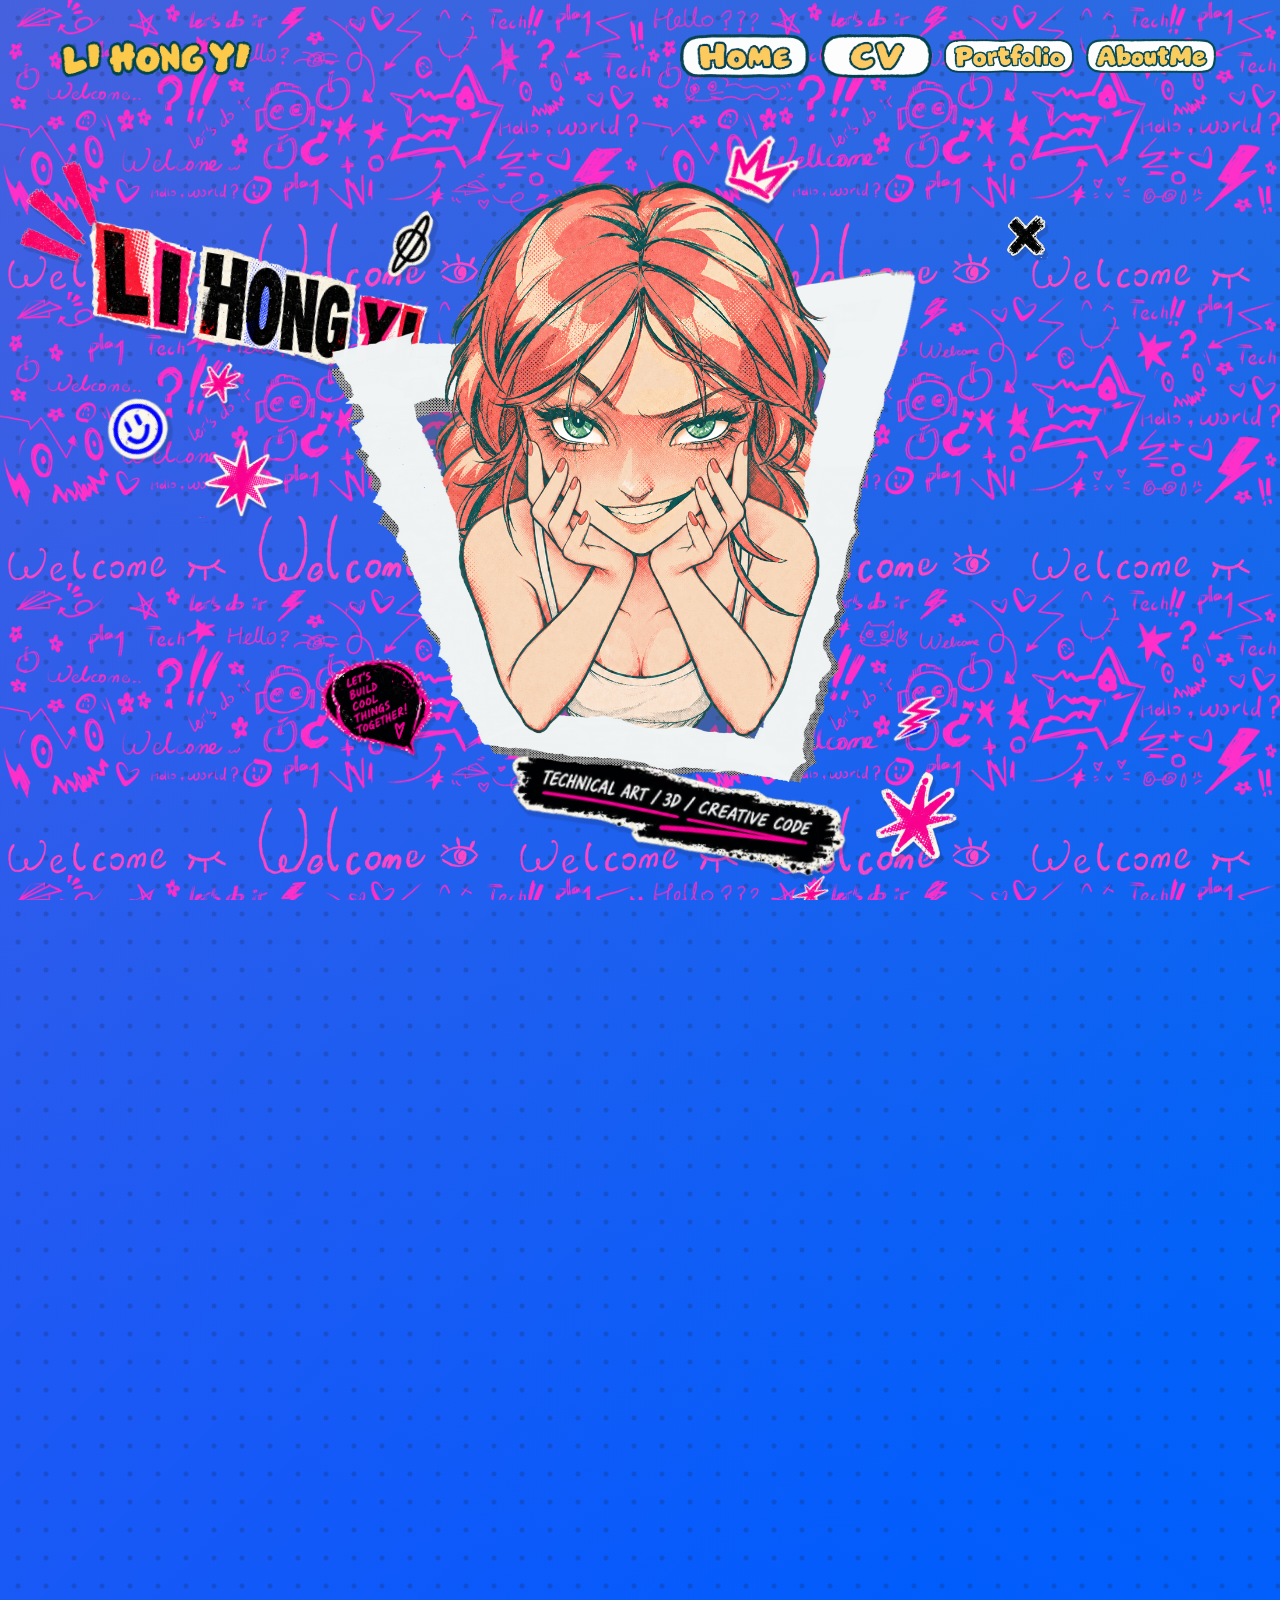
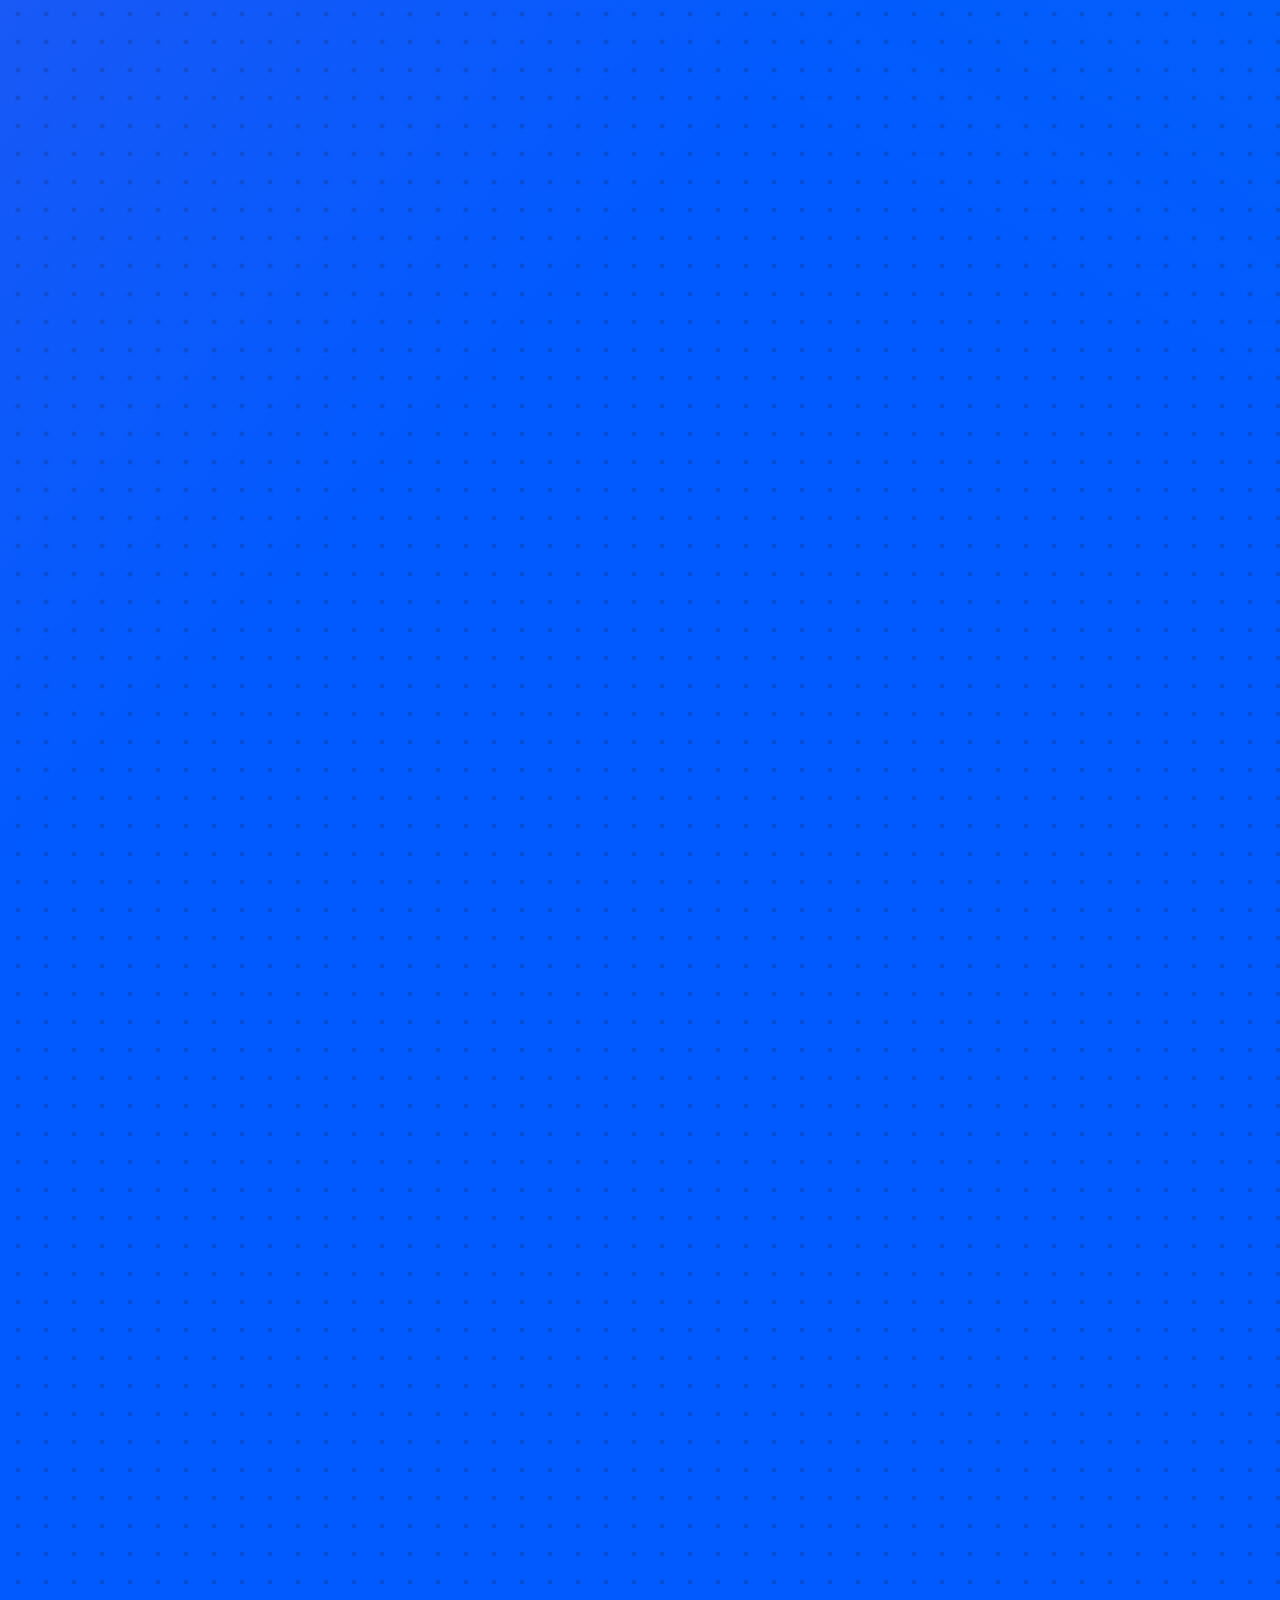
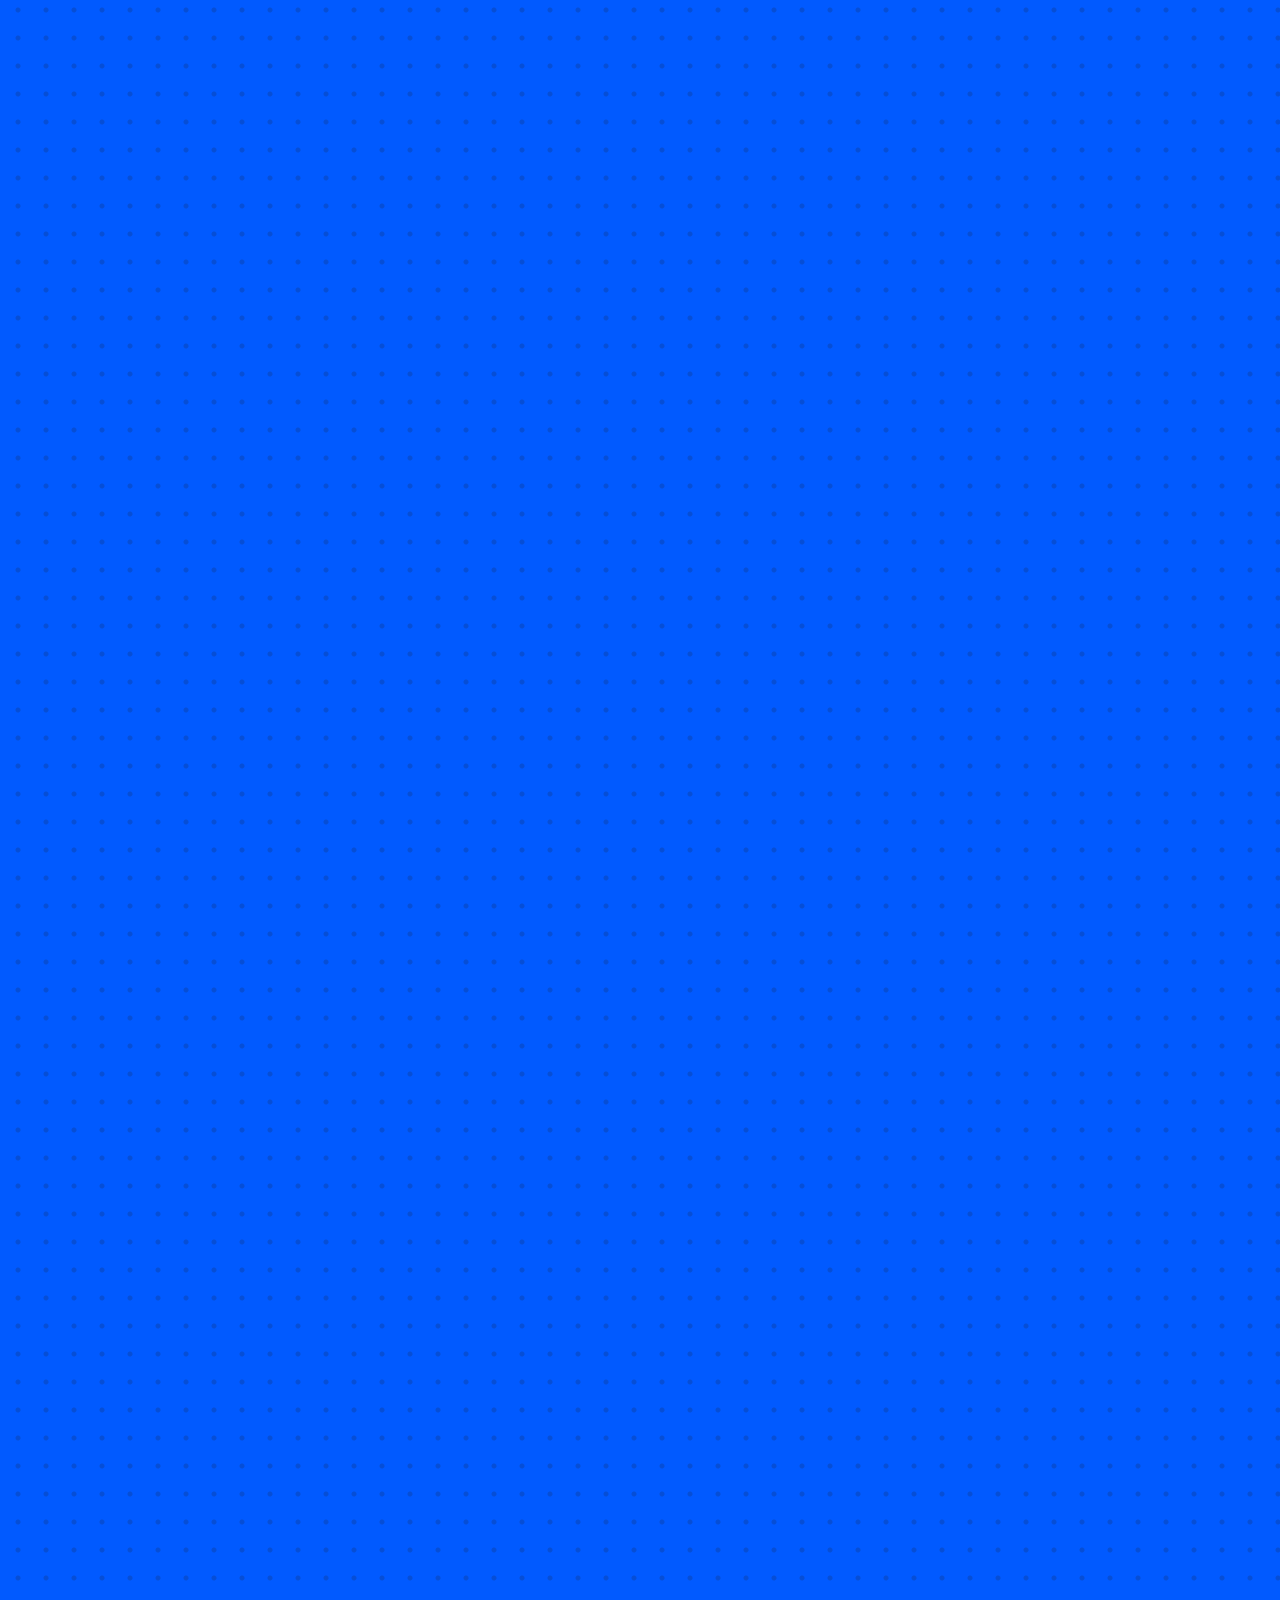
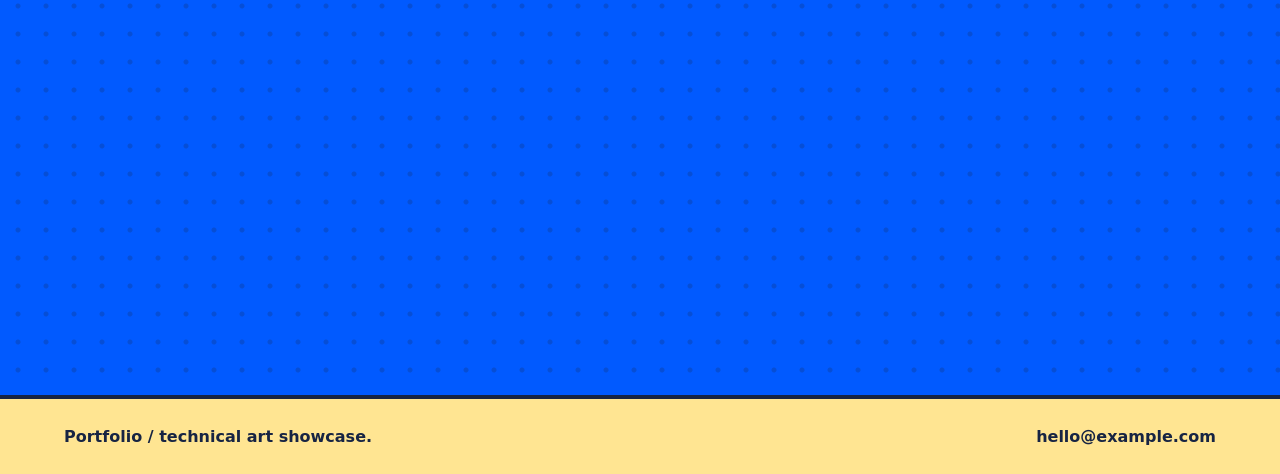
==== commit a8bfd6c2: "Update portfolio" ====
--- a/index.html
+++ b/index.html
@@ -8,12 +8,12 @@
   <link rel="stylesheet" href="image-overrides.css">
   <link rel="stylesheet" href="cv.css">
 </head>
-<body>
-  <div class="home-background" aria-hidden="true">
-        <div class="background-strip handdraw-strip"></div>
-        <div class="background-strip welcome-strip"></div>
-        <div class="background-strip handdraw-strip"></div>
-        <div class="background-strip welcome-strip"></div>
+<body>
+  <div class="home-background" aria-hidden="true">
+        <div class="background-strip handdraw-strip"></div>
+        <div class="background-strip welcome-strip"></div>
+        <div class="background-strip handdraw-strip"></div>
+        <div class="background-strip welcome-strip"></div>
       </div>
   <canvas id="field" aria-hidden="true"></canvas>
   <div class="cursor" aria-hidden="true"></div>
@@ -43,8 +43,8 @@
     </div>
     <input id="sticker-file" type="file" accept="image/png,image/webp,image/jpeg" multiple hidden>
   </aside>  <main>
-    <div class="home-scroll-scene">
-    <section class="hero" id="home">
+    <div class="home-scroll-scene">
+    <section class="hero" id="home">
       
       <div class="home-visual">
         <div class="home-stickers" aria-hidden="true">
@@ -126,8 +126,8 @@
   <script src="section-scroll.js"></script>
   <script src="nav-scroll.js"></script>
   <script src="eye-follow.js"></script>
-  <script src="sticker-editor.js"></script>
-  <script src="background-scroll.js"></script>
+  <script src="sticker-editor.js"></script>
+  <script src="background-scroll.js"></script>
   <script src="home-scroll.js"></script>
 </body>
 </html>
@@ -156,10 +156,10 @@
 
 
 
-
-
-
-
-
-
-
+
+
+
+
+
+
+
--- a/image-overrides.css
+++ b/image-overrides.css
@@ -520,17 +520,17 @@
 }
 @media (prefers-reduced-motion: reduce) {
   .background-strip { animation: none; }
-}
-
-/* One continuous background behind all main sections. */
-body > main { position: relative; z-index: 1; }
-body > main > section { background: transparent; }
-body > footer { position: relative; z-index: 1; }
-
-
-/* Anchor the continuous background to the full document. */
-body { position: relative; }
-
+}
+
+/* One continuous background behind all main sections. */
+body > main { position: relative; z-index: 1; }
+body > main > section { background: transparent; }
+body > footer { position: relative; z-index: 1; }
+
+
+/* Anchor the continuous background to the full document. */
+body { position: relative; }
+
 /* Scroll through the zoom before leaving the homepage. */
 .home-scroll-scene { position: relative; height: 170svh; }
 .home-scroll-scene > .hero {
@@ -547,10 +547,10 @@
 @media (prefers-reduced-motion: reduce) {
   .home-scroll-scene { height: 100svh; }
   .home-scroll-scene .eye-character { scale: 1; }
-}
-
-
-
-/* Fade the character and stickers together after the zoom reaches 2x. */
-.home-scroll-scene .home-visual { opacity: var(--home-scroll-opacity, 1); }
-
+}
+
+
+
+/* Fade the character and stickers together after the zoom reaches 2x. */
+.home-scroll-scene .home-visual { opacity: var(--home-scroll-opacity, 1); }
+
--- a/cv.css
+++ b/cv.css
@@ -41,4 +41,4 @@
 }
 @media (prefers-reduced-motion: reduce) {
   .cv-sheet { opacity: 1 !important; transform: none !important; }
-}
+}
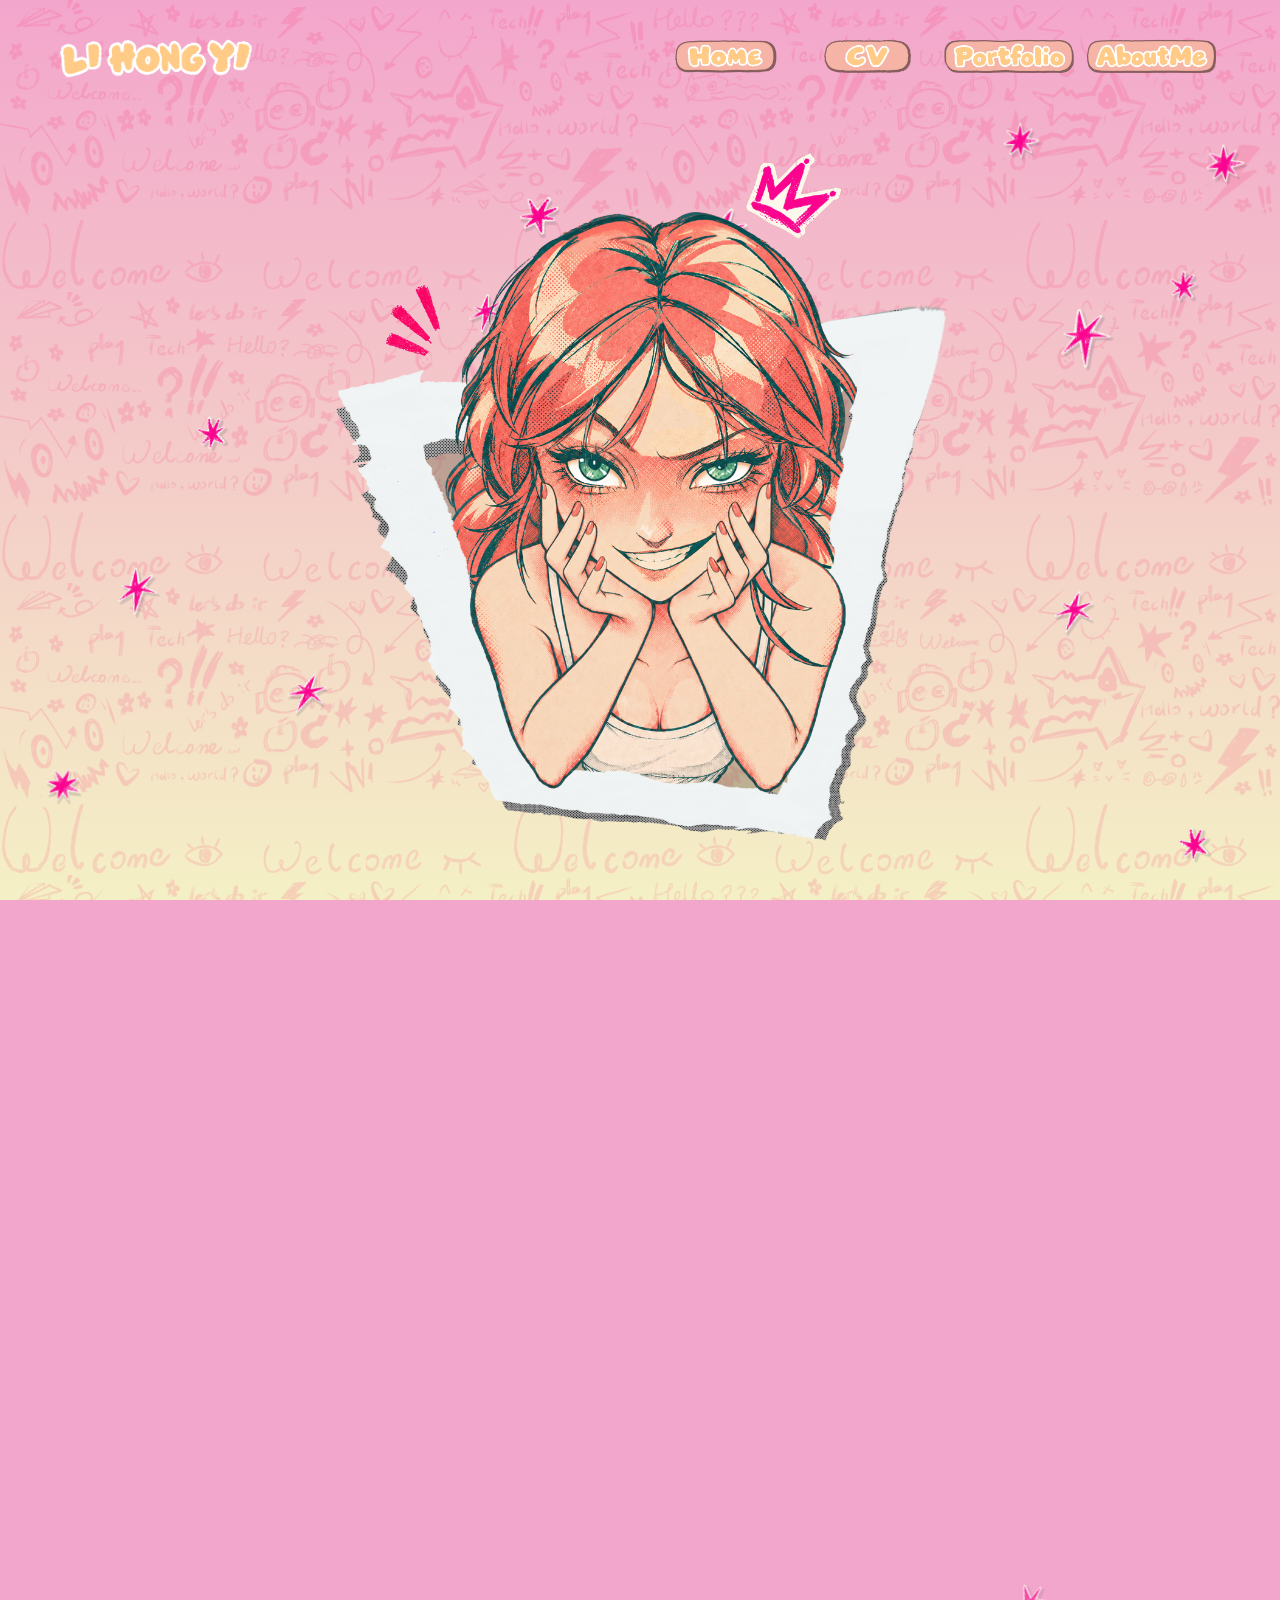
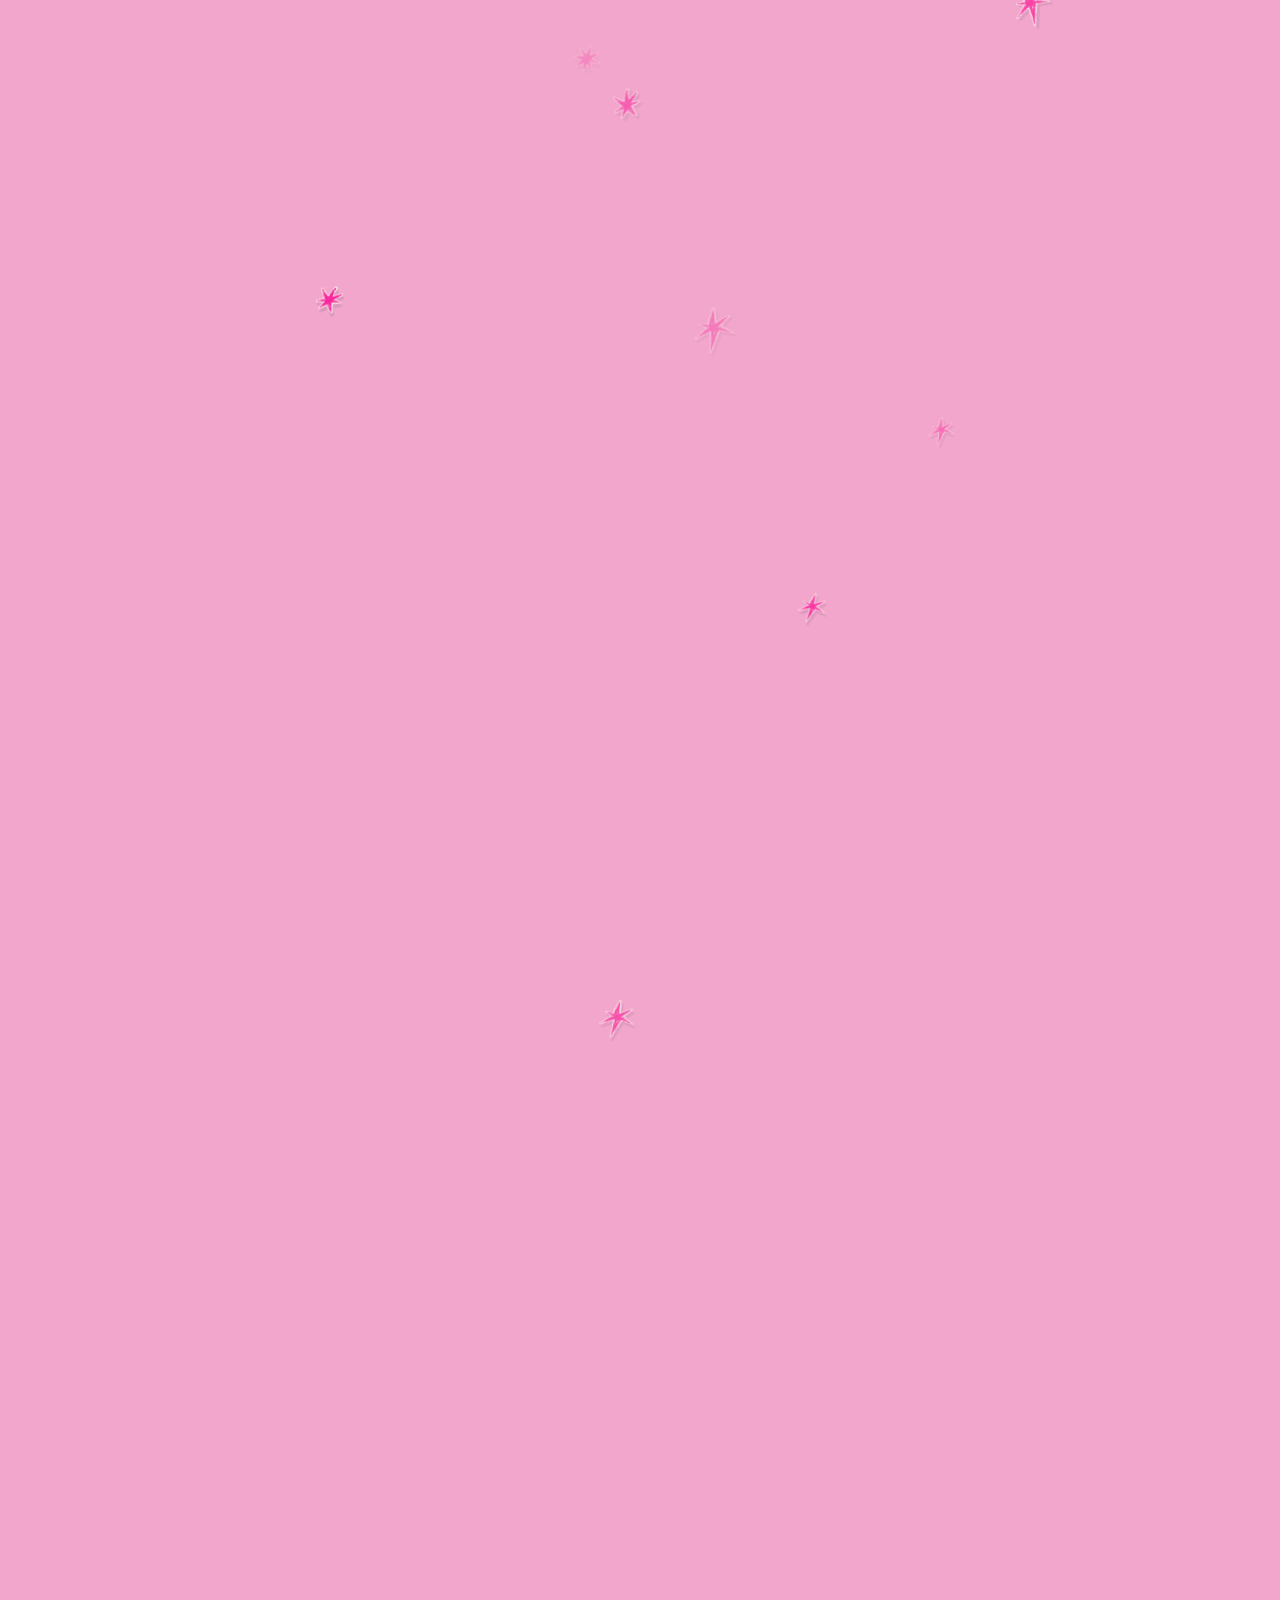
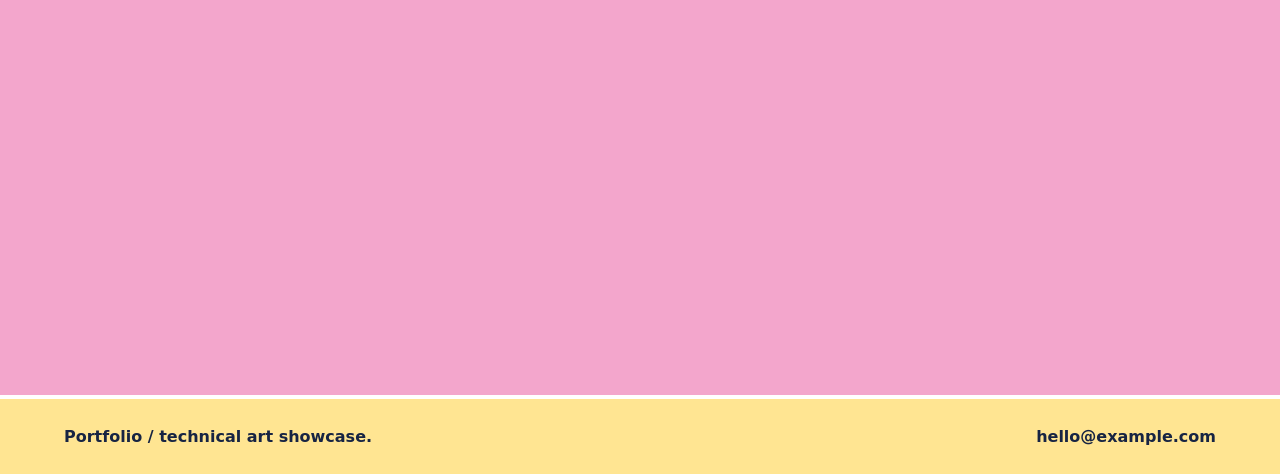
==== commit a3bc74a5: "update" ====
--- a/index.html
+++ b/index.html
@@ -48,30 +48,32 @@
       
       <div class="home-visual">
         <div class="home-stickers" aria-hidden="true">
-          <img id="sticker-1" class="cover-sticker sticker-crown" src="assets/custom-stickers/01-pink-crown.png" alt="" data-sticker-id="sticker-1" data-editor-ready="true" style="left:59.298%;top:3.72133%;width:8.999489%;rotate:26deg;right:auto;bottom:auto;height:auto">
-          <img id="sticker-2" class="cover-sticker sticker-arrow" src="assets/custom-stickers/02-down-arrow.png" alt="" data-sticker-id="sticker-2" data-editor-ready="true">
+          <!-- <img id="sticker-1" class="cover-sticker sticker-crown" src="assets/custom-stickers/01-pink-crown.png" alt="" data-sticker-id="sticker-1" data-editor-ready="true" style="left:59.298%;top:3.72133%;width:8.999489%;rotate:26deg;right:auto;bottom:auto;height:auto"> -->
+          <!-- <img id="sticker-2" class="cover-sticker sticker-arrow" src="assets/custom-stickers/02-down-arrow.png" alt="" data-sticker-id="sticker-2" data-editor-ready="true"> -->
           <img id="sticker-3" class="cover-sticker sticker-spark" src="assets/custom-stickers/03-pink-spark.png" alt="" data-sticker-id="sticker-3" data-editor-ready="true" style="left:-1.04325%;top:29.5742%;width:5.766307%;rotate:13deg;right:auto;bottom:auto;height:auto">
           <img id="sticker-4" class="cover-sticker sticker-starburst" src="assets/custom-stickers/04-long-starburst.png" alt="" data-sticker-id="sticker-4" data-editor-ready="true">
           <img id="sticker-5" class="cover-sticker sticker-lightning" src="assets/custom-stickers/08-lightning.png" alt="" data-sticker-id="sticker-5" data-editor-ready="true">
-          <img id="sticker-6" class="cover-sticker sticker-bubble" src="assets/custom-stickers/09-build-things-bubble.png" alt="" data-sticker-id="sticker-6" data-editor-ready="true" style="left:11.8885%;top:64.3326%;width:15%;rotate:-2deg;right:auto;bottom:auto;height:auto">
-          <img id="sticker-8" class="cover-sticker sticker-label" src="assets/custom-stickers/11-technical-art-label.png" alt="" data-sticker-id="sticker-8" data-editor-ready="true" style="left:34.5584%;top:76.0837%;width:39.96375%;rotate:16deg;right:auto;bottom:auto;height:auto">
-          <img id="sticker-9" class="cover-sticker sticker-orbit" src="assets/custom-stickers/12-orbit.png" alt="" data-sticker-id="sticker-9" data-editor-ready="true">
-          <img id="sticker-10" class="cover-sticker sticker-smiley" src="assets/custom-stickers/13-smiley.png" alt="" data-sticker-id="sticker-10" data-editor-ready="true">
-          <img id="sticker-11" class="cover-sticker sticker-lhy" src="assets/custom-stickers/lhy.png" alt="" data-sticker-id="sticker-11" data-editor-ready="true" style="left:-15.4549%;top:16.1234%;width:43.634659%;rotate:10deg;right:auto;bottom:auto;height:auto">
-          <img id="sticker-16" class="cover-sticker sticker-play" src="assets/custom-stickers/20-play.png" alt="" data-sticker-id="sticker-16" data-editor-ready="true">
-          <img id="sticker-22" class="cover-sticker sticker-custom" src="assets/custom-stickers/sticker-22.png" alt="" data-sticker-id="sticker-22" data-editor-ready="true" style="left:-25.2784%;top:1.91696%;width:17.084205%;rotate:0deg;right:auto;bottom:auto;height:auto">
+          <!-- <img id="sticker-6" class="cover-sticker sticker-bubble" src="assets/custom-stickers/09-build-things-bubble.png" alt="" data-sticker-id="sticker-6" data-editor-ready="true" style="left:11.8885%;top:64.3326%;width:15%;rotate:-2deg;right:auto;bottom:auto;height:auto"> -->
+          <!-- <img id="sticker-8" class="cover-sticker sticker-label" src="assets/custom-stickers/11-technical-art-label.png" alt="" data-sticker-id="sticker-8" data-editor-ready="true" style="left:34.5584%;top:76.0837%;width:39.96375%;rotate:16deg;right:auto;bottom:auto;height:auto"> -->
+          <!-- <img id="sticker-9" class="cover-sticker sticker-orbit" src="assets/custom-stickers/12-orbit.png" alt="" data-sticker-id="sticker-9" data-editor-ready="true"> -->
+          <!-- <img id="sticker-10" class="cover-sticker sticker-smiley" src="assets/custom-stickers/13-smiley.png" alt="" data-sticker-id="sticker-10" data-editor-ready="true"> -->
+          <!-- <img id="sticker-11" class="cover-sticker sticker-lhy" src="assets/custom-stickers/lhy.png" alt="" data-sticker-id="sticker-11" data-editor-ready="true" style="left:-15.4549%;top:16.1234%;width:43.634659%;rotate:10deg;right:auto;bottom:auto;height:auto"> -->
+          <!-- <img id="sticker-16" class="cover-sticker sticker-play" src="assets/custom-stickers/20-play.png" alt="" data-sticker-id="sticker-16" data-editor-ready="true"> -->
+          <!-- <img id="sticker-22" class="cover-sticker sticker-custom" src="assets/custom-stickers/sticker-22.png" alt="" data-sticker-id="sticker-22" data-editor-ready="true" style="left:-5.2784%;top:15%;width:17.084205%;rotate:0deg;right:auto;bottom:auto;height:auto"> -->
           <img id="sticker-23" class="cover-sticker sticker-custom" src="assets/custom-stickers/sticker-23.png" alt="" data-sticker-id="sticker-23" data-editor-ready="true" style="left:67.2757%;top:89.7315%;width:4.659091%;rotate:14deg;right:auto;bottom:auto;height:auto">
           <img id="sticker-24" class="cover-sticker sticker-custom" src="assets/custom-stickers/sticker-24.png" alt="" data-sticker-id="sticker-24" data-editor-ready="true" style="left:79.2248%;top:68.2929%;width:5.568182%;rotate:26deg;right:auto;bottom:auto;height:auto">
-          <img id="sticker-25" class="cover-sticker sticker-custom" src="assets/custom-stickers/sticker-25.png" alt="" data-sticker-id="sticker-25" data-editor-ready="true" style="left:-12.5819%;top:33.4027%;width:9.095648%;rotate:-28deg;right:auto;bottom:auto;height:auto">
+          <!-- <img id="sticker-25" class="cover-sticker sticker-custom" src="assets/custom-stickers/sticker-25.png" alt="" data-sticker-id="sticker-25" data-editor-ready="true" style="left:-12.5819%;top:33.4027%;width:9.095648%;rotate:-28deg;right:auto;bottom:auto;height:auto"> -->
           <img id="sticker-26" class="cover-sticker sticker-custom" src="assets/custom-stickers/sticker-26.png" alt="" data-sticker-id="sticker-26" data-editor-ready="true" style="left:-0.750989%;top:39.4179%;width:10.015977%;rotate:0deg;right:auto;bottom:auto;height:auto">
-          <img id="sticker-27" class="cover-sticker sticker-custom" src="assets/custom-stickers/sticker-27.png" alt="" data-sticker-id="sticker-27" data-editor-ready="true" style="left:19.069%;top:13.4152%;width:8.281773%;rotate:-30deg;right:auto;bottom:auto;height:auto">
+          <!-- <img id="sticker-27" class="cover-sticker sticker-custom" src="assets/custom-stickers/sticker-27.png" alt="" data-sticker-id="sticker-27" data-editor-ready="true" style="left:19.069%;top:13.4152%;width:8.281773%;rotate:-30deg;right:auto;bottom:auto;height:auto"> -->
           <img id="sticker-28" class="cover-sticker sticker-custom" src="assets/custom-stickers/sticker-28.png" alt="" data-sticker-id="sticker-28" data-editor-ready="true" style="left:75.6157%;top:75.9328%;width:12.290455%;rotate:0deg;right:auto;bottom:auto;height:auto">
-          <img id="sticker-29" class="cover-sticker sticker-custom" src="assets/custom-stickers/sticker-29.png" alt="" data-sticker-id="sticker-29" data-editor-ready="true" style="left:91.6413%;top:13.382%;width:5.577227%;rotate:0deg;right:auto;bottom:auto;height:auto">
-          <img id="sticker-30" class="cover-sticker sticker-custom" src="assets/custom-stickers/sticker-30.png" alt="" data-sticker-id="sticker-30" data-editor-ready="true" style="left:82.5206%;top:93.9347%;width:4.090909%;rotate:50deg;right:auto;bottom:auto;height:auto">
+          <!-- <img id="sticker-29" class="cover-sticker sticker-custom" src="assets/custom-stickers/sticker-29.png" alt="" data-sticker-id="sticker-29" data-editor-ready="true" style="left:91.6413%;top:13.382%;width:5.577227%;rotate:0deg;right:auto;bottom:auto;height:auto"> -->
+          <!-- <img id="sticker-30" class="cover-sticker sticker-custom" src="assets/custom-stickers/sticker-30.png" alt="" data-sticker-id="sticker-30" data-editor-ready="true" style="left:82.5206%;top:93.9347%;width:4.090909%;rotate:50deg;right:auto;bottom:auto;height:auto"> -->
         </div>
         <div class="eye-character" aria-label="Hand-drawn character">
                     <img class="face-frame frame-down" src="assets/eye-layers/frame_down.png" alt="">
 <img src="assets/eye-layers/face-base.png" alt="">
+          <img src="assets/eye-layers/pink_crown.png" alt="">
+          <img src="assets/eye-layers/pink_sticker.png" alt="">
           <img src="assets/eye-layers/eye-white.png" alt="">
           <img class="eye-pupil" src="assets/eye-layers/pupil-left.png" alt="">
           <img class="eye-pupil" src="assets/eye-layers/pupil-right.png" alt="">
@@ -126,7 +128,7 @@
   <script src="section-scroll.js"></script>
   <script src="nav-scroll.js"></script>
   <script src="eye-follow.js"></script>
-  <script src="sticker-editor.js"></script>
+  <script src="random-stickers.js"></script>
   <script src="background-scroll.js"></script>
   <script src="home-scroll.js"></script>
 </body>
@@ -163,3 +165,4 @@
 
 
 
+
--- a/styles.css
+++ b/styles.css
@@ -2,8 +2,8 @@
   color-scheme: light;
   --bg: #015aff;
   --ink: #172443;
-  --muted: #34476d;
-  --line: #172443;
+  --muted: #ffffff;
+  --line: #ffffff;
   --pink: #ff4fa2;
   --hot: #ff6b23;
   --cyan: #18aeb7;
--- a/image-overrides.css
+++ b/image-overrides.css
@@ -92,7 +92,7 @@
   z-index: -1;
   opacity: 0;
   pointer-events: none;
-  background: linear-gradient(to bottom, rgba(255, 244, 49, 0.72), rgba(255, 244, 49, 0.08));
+  background: linear-gradient(to bottom, rgba(255, 229, 146, 0.72), rgba(255, 229, 146, 0.00));
   transition: opacity 320ms ease;
 }
 .topbar.has-backdrop::before { opacity: var(--nav-backdrop-opacity, 1); }
@@ -150,7 +150,7 @@
 
 /* Final motion and navigation spacing adjustments. */
 .topbar::before {
-  background: linear-gradient(to bottom, rgba(255, 244, 49, 1) 0%, rgba(255, 244, 49, 0) 100%);
+  background: linear-gradient(to bottom, rgba(244, 148, 188, 1) 0%, rgba(244, 148, 188, 0) 100%);
 }
 .image-nav { gap: 12px; }
 .image-nav a { flex: none; width: auto; overflow: visible; }
@@ -501,14 +501,16 @@
   background-repeat: repeat-x;
   background-size: var(--tile-width) var(--row-height);
   background-position: 0 0;
+  filter: hue-rotate(30deg) saturate(1) brightness();
+  opacity: 0.16;
 }
 .handdraw-strip {
   background-image: url("assets/background/handdraw.webp");
-  animation: stripLeft 36s linear infinite;
+  animation: stripLeft 200s linear infinite;
 }
 .welcome-strip {
   background-image: url("assets/background/wellcome.webp");
-  animation: stripRight 32s linear infinite;
+  animation: stripRight 150s linear infinite;
 }
 @keyframes stripLeft {
   from { background-position-x: 0; }
@@ -554,3 +556,93 @@
 /* Fade the character and stickers together after the zoom reaches 2x. */
 .home-scroll-scene .home-visual { opacity: var(--home-scroll-opacity, 1); }
 
+
+/* Fixed vertical page gradient. */
+:root {
+  --bg-top: #f3a6cc;
+  --bg-bottom: #f4f0c5;
+}
+html {
+  background: var(--bg-top);
+}
+body {
+  background: linear-gradient(to bottom, var(--bg-top), var(--bg-bottom)) fixed;
+  background-size: 100% 100vh;
+}
+
+
+/* Seeded decorative stickers across the homepage and CV transition. */
+.home-stickers,
+.sticker-editor { display: none !important; }
+.hero,
+.cv-section { position: relative; }
+.random-sticker-layer {
+  position: absolute;
+  inset: 0;
+  overflow: hidden;
+  pointer-events: none;
+  z-index: 1;
+}
+.random-page-sticker {
+  position: absolute;
+  left: var(--sticker-x);
+  top: var(--sticker-y);
+  width: clamp(14px, var(--sticker-size), 59px);
+  height: auto;
+  opacity: var(--sticker-opacity, 1);
+  translate: -50% -50%;
+  rotate: var(--sticker-angle);
+  object-fit: contain;
+  filter: drop-shadow(2px 3px 0 rgba(23, 36, 67, .14));
+  animation: randomStickerFloat 8s ease-in-out var(--sticker-delay) infinite;
+}
+.hero > .home-visual,
+.cv-section > .cv-sheet { position: relative; z-index: 2; }
+@keyframes randomStickerFloat {
+  0%, 100% { transform: translateY(-2px) rotate(-1deg); }
+  50% { transform: translateY(4px) rotate(1deg); }
+}
+@media (max-width: 600px) {
+  .random-page-sticker { max-width: 36px; }
+}
+@media (prefers-reduced-motion: reduce) {
+  .random-page-sticker { animation: none; }
+}
+
+.home-random-stickers {
+  opacity: var(--home-scroll-opacity, 1);
+  clip-path: inset(clamp(100px, 13vh, 150px) 0 0);
+}
+
+
+
+/* Maximize and center the character below navigation. */
+.home-scroll-scene .hero {
+  --home-nav-space: 108px;
+  --home-bottom-space: 16px;
+  padding: var(--home-nav-space) 12px var(--home-bottom-space);
+  place-items: center;
+}
+.home-scroll-scene .home-visual {
+  width: min(
+    calc(100vw - 24px),
+    calc((100svh - var(--home-nav-space) - var(--home-bottom-space)) * 2345 / 2965)
+  );
+  height: auto;
+  aspect-ratio: 2345 / 2965;
+  margin: 0;
+}
+@media (max-width: 700px) {
+  .home-scroll-scene .hero {
+    --home-nav-space: 158px;
+    --home-bottom-space: 12px;
+    padding-inline: 8px;
+  }
+  .home-scroll-scene .home-visual {
+    width: min(
+      calc(100vw - 16px),
+      calc((100svh - var(--home-nav-space) - var(--home-bottom-space)) * 2345 / 2965)
+    );
+  }
+}
+
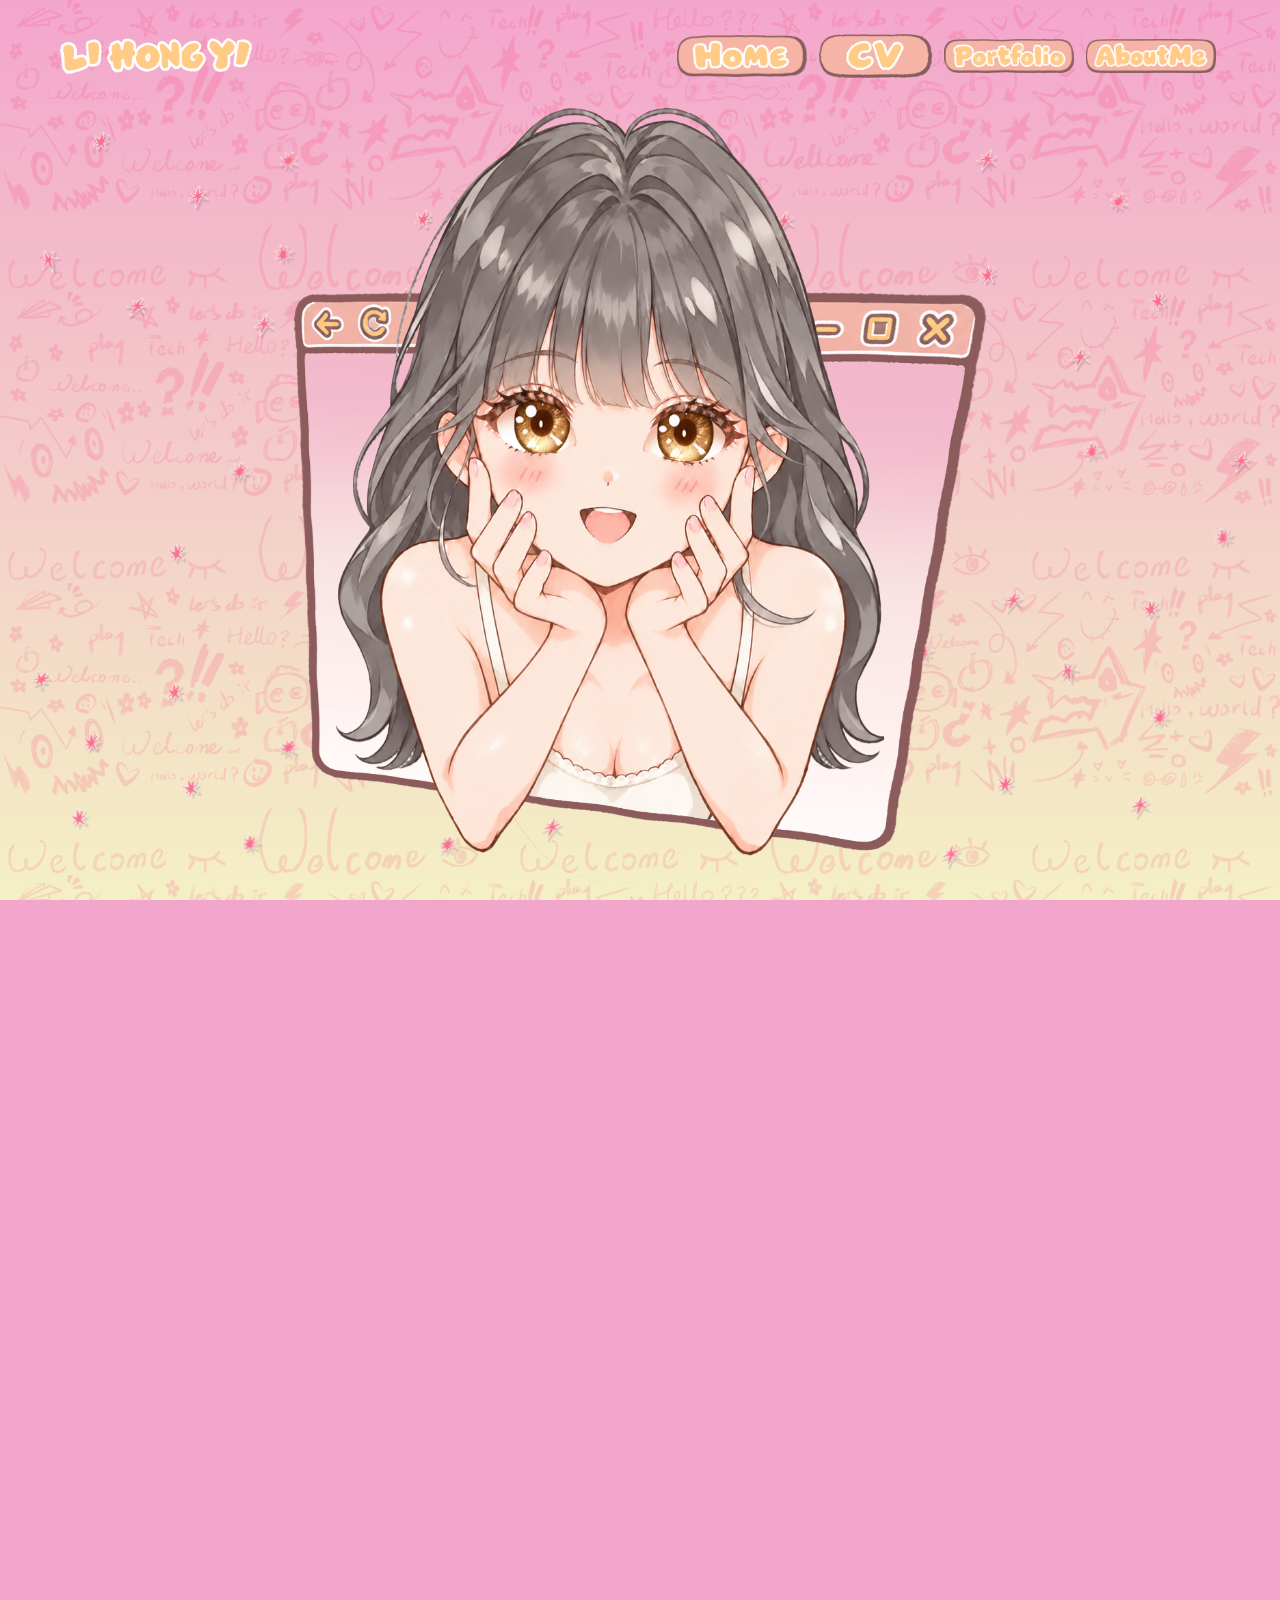
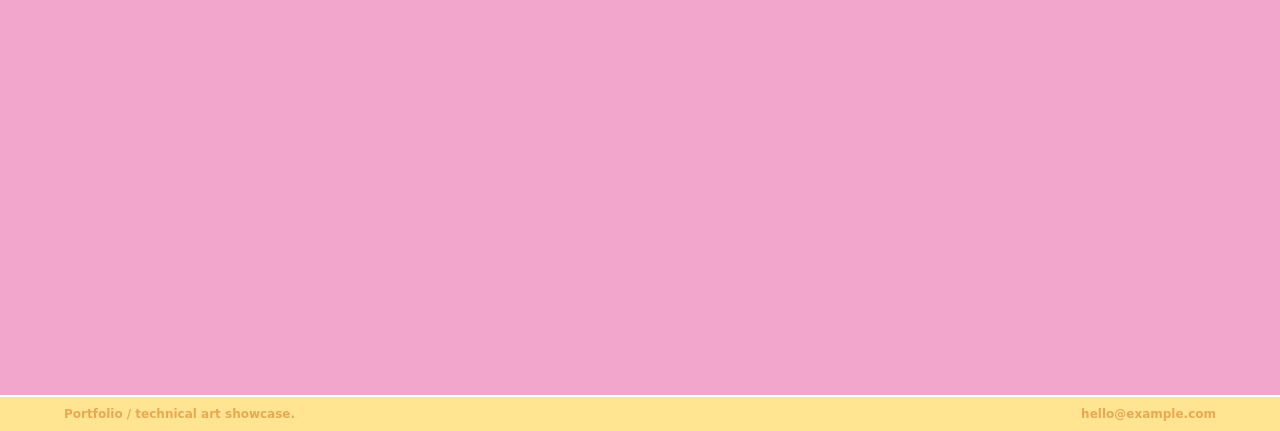
==== commit 56190369: "update" ====
--- a/index.html
+++ b/index.html
@@ -47,39 +47,27 @@
     <section class="hero" id="home">
       
       <div class="home-visual">
-        <div class="home-stickers" aria-hidden="true">
-          <!-- <img id="sticker-1" class="cover-sticker sticker-crown" src="assets/custom-stickers/01-pink-crown.png" alt="" data-sticker-id="sticker-1" data-editor-ready="true" style="left:59.298%;top:3.72133%;width:8.999489%;rotate:26deg;right:auto;bottom:auto;height:auto"> -->
-          <!-- <img id="sticker-2" class="cover-sticker sticker-arrow" src="assets/custom-stickers/02-down-arrow.png" alt="" data-sticker-id="sticker-2" data-editor-ready="true"> -->
-          <img id="sticker-3" class="cover-sticker sticker-spark" src="assets/custom-stickers/03-pink-spark.png" alt="" data-sticker-id="sticker-3" data-editor-ready="true" style="left:-1.04325%;top:29.5742%;width:5.766307%;rotate:13deg;right:auto;bottom:auto;height:auto">
-          <img id="sticker-4" class="cover-sticker sticker-starburst" src="assets/custom-stickers/04-long-starburst.png" alt="" data-sticker-id="sticker-4" data-editor-ready="true">
-          <img id="sticker-5" class="cover-sticker sticker-lightning" src="assets/custom-stickers/08-lightning.png" alt="" data-sticker-id="sticker-5" data-editor-ready="true">
-          <!-- <img id="sticker-6" class="cover-sticker sticker-bubble" src="assets/custom-stickers/09-build-things-bubble.png" alt="" data-sticker-id="sticker-6" data-editor-ready="true" style="left:11.8885%;top:64.3326%;width:15%;rotate:-2deg;right:auto;bottom:auto;height:auto"> -->
-          <!-- <img id="sticker-8" class="cover-sticker sticker-label" src="assets/custom-stickers/11-technical-art-label.png" alt="" data-sticker-id="sticker-8" data-editor-ready="true" style="left:34.5584%;top:76.0837%;width:39.96375%;rotate:16deg;right:auto;bottom:auto;height:auto"> -->
-          <!-- <img id="sticker-9" class="cover-sticker sticker-orbit" src="assets/custom-stickers/12-orbit.png" alt="" data-sticker-id="sticker-9" data-editor-ready="true"> -->
-          <!-- <img id="sticker-10" class="cover-sticker sticker-smiley" src="assets/custom-stickers/13-smiley.png" alt="" data-sticker-id="sticker-10" data-editor-ready="true"> -->
-          <!-- <img id="sticker-11" class="cover-sticker sticker-lhy" src="assets/custom-stickers/lhy.png" alt="" data-sticker-id="sticker-11" data-editor-ready="true" style="left:-15.4549%;top:16.1234%;width:43.634659%;rotate:10deg;right:auto;bottom:auto;height:auto"> -->
-          <!-- <img id="sticker-16" class="cover-sticker sticker-play" src="assets/custom-stickers/20-play.png" alt="" data-sticker-id="sticker-16" data-editor-ready="true"> -->
-          <!-- <img id="sticker-22" class="cover-sticker sticker-custom" src="assets/custom-stickers/sticker-22.png" alt="" data-sticker-id="sticker-22" data-editor-ready="true" style="left:-5.2784%;top:15%;width:17.084205%;rotate:0deg;right:auto;bottom:auto;height:auto"> -->
-          <img id="sticker-23" class="cover-sticker sticker-custom" src="assets/custom-stickers/sticker-23.png" alt="" data-sticker-id="sticker-23" data-editor-ready="true" style="left:67.2757%;top:89.7315%;width:4.659091%;rotate:14deg;right:auto;bottom:auto;height:auto">
-          <img id="sticker-24" class="cover-sticker sticker-custom" src="assets/custom-stickers/sticker-24.png" alt="" data-sticker-id="sticker-24" data-editor-ready="true" style="left:79.2248%;top:68.2929%;width:5.568182%;rotate:26deg;right:auto;bottom:auto;height:auto">
-          <!-- <img id="sticker-25" class="cover-sticker sticker-custom" src="assets/custom-stickers/sticker-25.png" alt="" data-sticker-id="sticker-25" data-editor-ready="true" style="left:-12.5819%;top:33.4027%;width:9.095648%;rotate:-28deg;right:auto;bottom:auto;height:auto"> -->
-          <img id="sticker-26" class="cover-sticker sticker-custom" src="assets/custom-stickers/sticker-26.png" alt="" data-sticker-id="sticker-26" data-editor-ready="true" style="left:-0.750989%;top:39.4179%;width:10.015977%;rotate:0deg;right:auto;bottom:auto;height:auto">
-          <!-- <img id="sticker-27" class="cover-sticker sticker-custom" src="assets/custom-stickers/sticker-27.png" alt="" data-sticker-id="sticker-27" data-editor-ready="true" style="left:19.069%;top:13.4152%;width:8.281773%;rotate:-30deg;right:auto;bottom:auto;height:auto"> -->
-          <img id="sticker-28" class="cover-sticker sticker-custom" src="assets/custom-stickers/sticker-28.png" alt="" data-sticker-id="sticker-28" data-editor-ready="true" style="left:75.6157%;top:75.9328%;width:12.290455%;rotate:0deg;right:auto;bottom:auto;height:auto">
-          <!-- <img id="sticker-29" class="cover-sticker sticker-custom" src="assets/custom-stickers/sticker-29.png" alt="" data-sticker-id="sticker-29" data-editor-ready="true" style="left:91.6413%;top:13.382%;width:5.577227%;rotate:0deg;right:auto;bottom:auto;height:auto"> -->
-          <!-- <img id="sticker-30" class="cover-sticker sticker-custom" src="assets/custom-stickers/sticker-30.png" alt="" data-sticker-id="sticker-30" data-editor-ready="true" style="left:82.5206%;top:93.9347%;width:4.090909%;rotate:50deg;right:auto;bottom:auto;height:auto"> -->
-        </div>
         <div class="eye-character" aria-label="Hand-drawn character">
-                    <img class="face-frame frame-down" src="assets/eye-layers/frame_down.png" alt="">
-<img src="assets/eye-layers/face-base.png" alt="">
-          <img src="assets/eye-layers/pink_crown.png" alt="">
-          <img src="assets/eye-layers/pink_sticker.png" alt="">
-          <img src="assets/eye-layers/eye-white.png" alt="">
-          <img class="eye-pupil" src="assets/eye-layers/pupil-left.png" alt="">
-          <img class="eye-pupil" src="assets/eye-layers/pupil-right.png" alt="">
-          <img src="assets/eye-layers/eye-cover.png" alt="">
-          <img class="face-frame frame-up" src="assets/eye-layers/frame_up.png" alt="">
-          <img class="body-cover" src="assets/eye-layers/body-cover.png" alt="">
+          <svg class="homepage-layer homepage-composite" viewBox="0 0 2240 2269" aria-hidden="true" style="overflow:visible;pointer-events:auto">
+            <defs>
+              <mask id="body-hide-mask" maskUnits="userSpaceOnUse" maskContentUnits="userSpaceOnUse" x="-2240" y="-2269" width="6720" height="6807" style="mask-type:alpha">
+                <g class="homepage-mask-hover">
+                  <image class="sync-background" href="assets/homepage/body-hide-mask.png" width="2240" height="2269" />
+                </g>
+              </mask>
+            </defs>
+            <g class="homepage-background-hit">
+              <image class="sync-background" href="assets/homepage/background.png" width="2240" height="2269" />
+            </g>
+            <g class="sync-body">
+              <image href="assets/homepage/face-base.png" width="2240" height="2269" />
+              <image class="eye-pupil" href="assets/homepage/eyes.png" width="2240" height="2269" />
+            </g>
+            <g mask="url(#body-hide-mask)">
+              <image class="sync-body" href="assets/homepage/body-hide.png" width="2240" height="2269" />
+            </g>
+            <image class="sync-body" href="assets/homepage/face-cover.png" width="2240" height="2269" />
+          </svg>
         </div>
       </div>
     </section></div>
@@ -128,6 +116,7 @@
   <script src="section-scroll.js"></script>
   <script src="nav-scroll.js"></script>
   <script src="eye-follow.js"></script>
+
   <script src="random-stickers.js"></script>
   <script src="background-scroll.js"></script>
   <script src="home-scroll.js"></script>
@@ -166,3 +155,10 @@
 
 
 
+
+
+
+
+
+
+
--- a/styles.css
+++ b/styles.css
@@ -1,7 +1,7 @@
 :root {
   color-scheme: light;
   --bg: #015aff;
-  --ink: #172443;
+  --ink: #e9a853;
   --muted: #ffffff;
   --line: #ffffff;
   --pink: #ff4fa2;
@@ -215,7 +215,7 @@
 .project-card h3 { margin: 0; font-size: clamp(24px, 3vw, 34px); line-height: 1.1; letter-spacing: 0; color: var(--ink); }
 
 .about { border-top: 4px solid var(--line); background: #f4a5e1; }
-footer { display: flex; justify-content: space-between; gap: 24px; padding: 28px clamp(20px, 5vw, 72px); color: var(--ink); font-weight: 800; border-top: 4px solid var(--line); background: var(--cream); }
+footer { display: flex; justify-content: space-between; gap: 24px; padding: 10px clamp(10px, 5vw, 72px); color: var(--ink); font-weight: 800; font-size: 12px;border-top: 2px solid var(--line); background: var(--cream); }
 
 .reveal { opacity: 0; transform: translateY(38px); transition: opacity 820ms ease, transform 820ms cubic-bezier(0.18, 0.8, 0.2, 1); }
 .reveal.visible { opacity: 1; transform: translateY(0); }
--- a/image-overrides.css
+++ b/image-overrides.css
@@ -587,23 +587,23 @@
   position: absolute;
   left: var(--sticker-x);
   top: var(--sticker-y);
-  width: clamp(14px, var(--sticker-size), 59px);
+  width: clamp(7px, var(--sticker-size), 29.5px);
   height: auto;
   opacity: var(--sticker-opacity, 1);
-  translate: -50% -50%;
+  translate: calc(-50% + var(--evade-x, 0px)) calc(-50% + var(--evade-y, 0px));
   rotate: var(--sticker-angle);
   object-fit: contain;
   filter: drop-shadow(2px 3px 0 rgba(23, 36, 67, .14));
-  animation: randomStickerFloat 8s ease-in-out var(--sticker-delay) infinite;
+  animation: randomStickerFloat 7.2s ease-in-out var(--sticker-delay) infinite;
 }
 .hero > .home-visual,
 .cv-section > .cv-sheet { position: relative; z-index: 2; }
 @keyframes randomStickerFloat {
-  0%, 100% { transform: translateY(-2px) rotate(-1deg); }
-  50% { transform: translateY(4px) rotate(1deg); }
+  0%, 100% { transform: translateY(-3px) rotate(-1.4deg); }
+  50% { transform: translateY(6px) rotate(1.4deg); }
 }
 @media (max-width: 600px) {
-  .random-page-sticker { max-width: 36px; }
+  .random-page-sticker { max-width: 18px; }
 }
 @media (prefers-reduced-motion: reduce) {
   .random-page-sticker { animation: none; }
@@ -646,3 +646,227 @@
   }
 }
 
+
+
+
+
+/* Layered homepage artwork with independent body/background breathing. */
+.home-scroll-scene .home-visual {
+  width: min(
+    calc(100vw - 24px),
+    calc((100svh - var(--home-nav-space) - var(--home-bottom-space)) * 2240 / 2269)
+  );
+  aspect-ratio: 2240 / 2269;
+  animation: none;
+}
+.eye-character {
+  position: relative;
+  width: 100%;
+  height: 100%;
+}
+.eye-character .homepage-layer {
+  position: absolute;
+  inset: 0;
+  width: 100%;
+  height: 100%;
+  object-fit: contain;
+  pointer-events: none;
+}
+.homepage-background-art,
+.homepage-mask-art {
+  transform-box: fill-box;
+  transform-origin: center;
+  animation: homepageBackgroundBreath 7.8s ease-in-out -1.7s infinite;
+}
+.homepage-body-art,
+.homepage-hidden-body {
+  transform-box: fill-box;
+  transform-origin: center;
+  animation: homepageBodyBreath 6.6s ease-in-out -3.1s infinite;
+}
+.homepage-background-art { z-index: 0; }
+.homepage-body-art { z-index: 1; }
+.body-hide-composite { z-index: 2; overflow: visible; }
+.eye-character > .homepage-body-art:last-child { z-index: 3; }
+@keyframes homepageBackgroundBreath {
+  0%, 100% { transform: translateY(-2px) rotate(-0.35deg); }
+  50% { transform: translateY(3px) rotate(0.35deg); }
+}
+@keyframes homepageBodyBreath {
+  0%, 100% { transform: translateY(3px) rotate(0.5deg); }
+  48% { transform: translateY(-8px) rotate(-0.5deg); }
+}
+@media (max-width: 700px) {
+  .home-scroll-scene .home-visual {
+    width: min(
+      calc(100vw - 16px),
+      calc((100svh - var(--home-nav-space) - var(--home-bottom-space)) * 2240 / 2269)
+    );
+  }
+}
+@media (prefers-reduced-motion: reduce) {
+  .homepage-background-art,
+  .homepage-mask-art,
+  .homepage-body-art,
+  .homepage-hidden-body { animation: none; }
+}
+
+
+/* Stable moving mask: mask follows background while content follows body. */
+.body-hide-mask-layer {
+  z-index: 2;
+  -webkit-mask-image: url("assets/homepage/body-hide-mask.png");
+  mask-image: url("assets/homepage/body-hide-mask.png");
+  -webkit-mask-size: contain;
+  mask-size: contain;
+  -webkit-mask-position: center;
+  mask-position: center;
+  -webkit-mask-repeat: no-repeat;
+  mask-repeat: no-repeat;
+  animation: homepageBackgroundBreath 7.8s ease-in-out -1.7s infinite;
+}
+.homepage-background-inverse {
+  position: absolute;
+  inset: 0;
+  transform-origin: center;
+  animation: homepageBackgroundBreathInverse 7.8s ease-in-out -1.7s infinite;
+}
+.homepage-body-hide {
+  display: block;
+  width: 100%;
+  height: 100%;
+  object-fit: contain;
+  transform-origin: center;
+  animation: homepageBodyBreath 6.6s ease-in-out -3.1s infinite;
+}
+@keyframes homepageBackgroundBreathInverse {
+  0%, 100% { transform: rotate(0.35deg) translateY(2px); }
+  50% { transform: rotate(-0.35deg) translateY(-3px); }
+}
+@media (prefers-reduced-motion: reduce) {
+  .body-hide-mask-layer,
+  .homepage-background-inverse,
+  .homepage-body-hide { animation: none; }
+}
+
+/* Portfolio-style pointer tilt for the homepage background system. */
+.homepage-background-hit,
+.homepage-mask-interaction {
+  transform-style: preserve-3d;
+  transition: transform 180ms ease-out;
+  will-change: transform;
+}
+.homepage-background-hit {
+  z-index: 0;
+  pointer-events: auto !important;
+}
+.homepage-mask-interaction { z-index: 2; }
+.homepage-background-hit > .homepage-background-art,
+.body-hide-mask-layer,
+.homepage-interaction-inverse,
+.homepage-background-inverse {
+  position: absolute;
+  inset: 0;
+  width: 100%;
+  height: 100%;
+}
+.homepage-background-hit > .homepage-background-art {
+  object-fit: contain;
+  pointer-events: none;
+}
+.homepage-interaction-inverse {
+  transform-style: preserve-3d;
+  will-change: transform;
+}
+
+/* Exact body tracking: move the mask texture, never the hidden body container. */
+.homepage-mask-interaction {
+  transform: none !important;
+  transition: none;
+}
+.body-hide-mask-layer {
+  transform: none;
+  animation: homepageMaskBreath 7.8s ease-in-out -1.7s infinite;
+  -webkit-mask-position: calc(50% + var(--mask-hover-x, 0px)) calc(50% + var(--mask-hover-y, 0px));
+  mask-position: calc(50% + var(--mask-hover-x, 0px)) calc(50% + var(--mask-hover-y, 0px));
+}
+.homepage-interaction-inverse,
+.homepage-background-inverse {
+  transform: none !important;
+  animation: none !important;
+}
+.homepage-body-hide {
+  animation: homepageBodyBreath 6.6s ease-in-out -3.1s infinite;
+}
+@keyframes homepageMaskBreath {
+  0%, 100% {
+    -webkit-mask-position: calc(50% + var(--mask-hover-x, 0px)) calc(50% - 2px + var(--mask-hover-y, 0px));
+    mask-position: calc(50% + var(--mask-hover-x, 0px)) calc(50% - 2px + var(--mask-hover-y, 0px));
+  }
+  50% {
+    -webkit-mask-position: calc(50% + var(--mask-hover-x, 0px)) calc(50% + 3px + var(--mask-hover-y, 0px));
+    mask-position: calc(50% + var(--mask-hover-x, 0px)) calc(50% + 3px + var(--mask-hover-y, 0px));
+  }
+}
+
+/* Exact pointer transform shared by background and mask. */
+.homepage-mask-interaction {
+  transform: var(--background-hover-transform, none) !important;
+  transition: transform 180ms ease-out;
+  transform-origin: center;
+}
+.homepage-interaction-inverse {
+  transform: var(--interaction-inverse, none) !important;
+  transform-origin: center;
+}
+
+/* Exact shared motion for the background art and its SVG mask. */
+.body-hide-composite {
+  z-index: 2;
+  overflow: visible;
+  pointer-events: none;
+}
+.homepage-mask-hover,
+.homepage-background-hit {
+  transform-box: fill-box;
+  transform-origin: center;
+  transition: transform 180ms ease-out;
+}
+.homepage-mask-breath,
+.homepage-background-art {
+  transform-box: fill-box;
+  transform-origin: center;
+  animation: homepageBackgroundBreath 7.8s ease-in-out -1.7s infinite;
+}
+.homepage-hidden-body {
+  transform-box: fill-box;
+  transform-origin: center;
+  animation: homepageBodyBreath 6.6s ease-in-out -3.1s infinite;
+}
+
+/* Shared SVG coordinates; masking is outside the body transform. */
+.homepage-composite .sync-body,
+.homepage-composite .sync-background,
+.homepage-composite .homepage-background-hit,
+.homepage-composite .homepage-mask-hover {
+  transform-box: view-box;
+  transform-origin: 1120px 1134.5px;
+}
+.homepage-composite .sync-body { animation: homepageBodyBreath 6.6s ease-in-out -3.1s infinite; }
+.homepage-composite .sync-background { animation: homepageBackgroundBreath 7.8s ease-in-out -1.7s infinite; }
+.homepage-composite .homepage-background-hit,
+.homepage-composite .homepage-mask-hover {
+  transform: none;
+  transition: none;
+  will-change: auto;
+  pointer-events: none !important;
+}
+@keyframes homepageBackgroundBreath {
+  0%, 100% { transform: translateY(-12px) rotate(-1.2deg); }
+  50% { transform: translateY(12px) rotate(1.2deg); }
+}
+.homepage-composite > g:not(.homepage-background-hit),
+.homepage-composite > image { pointer-events: none; }
+@media (prefers-reduced-motion: reduce) {
+  .homepage-composite .sync-body, .homepage-composite .sync-background { animation: none; }
+}
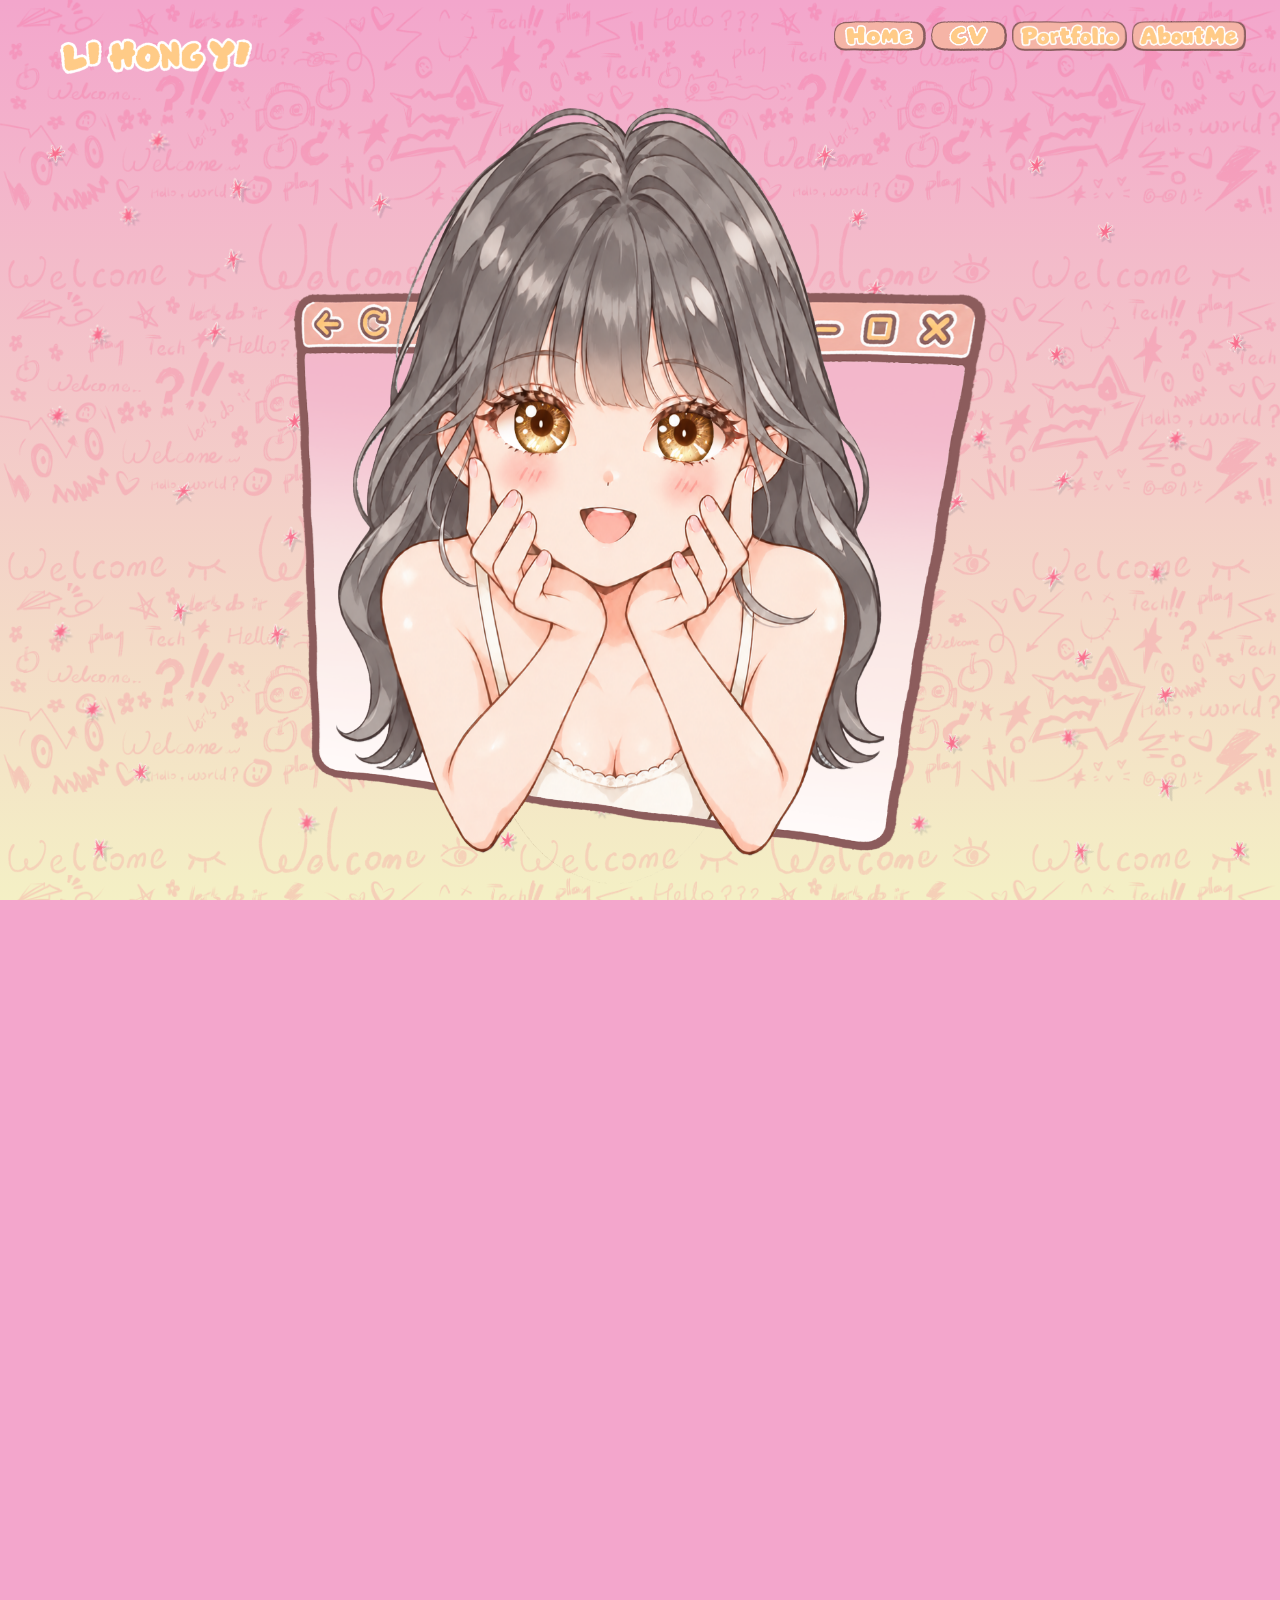
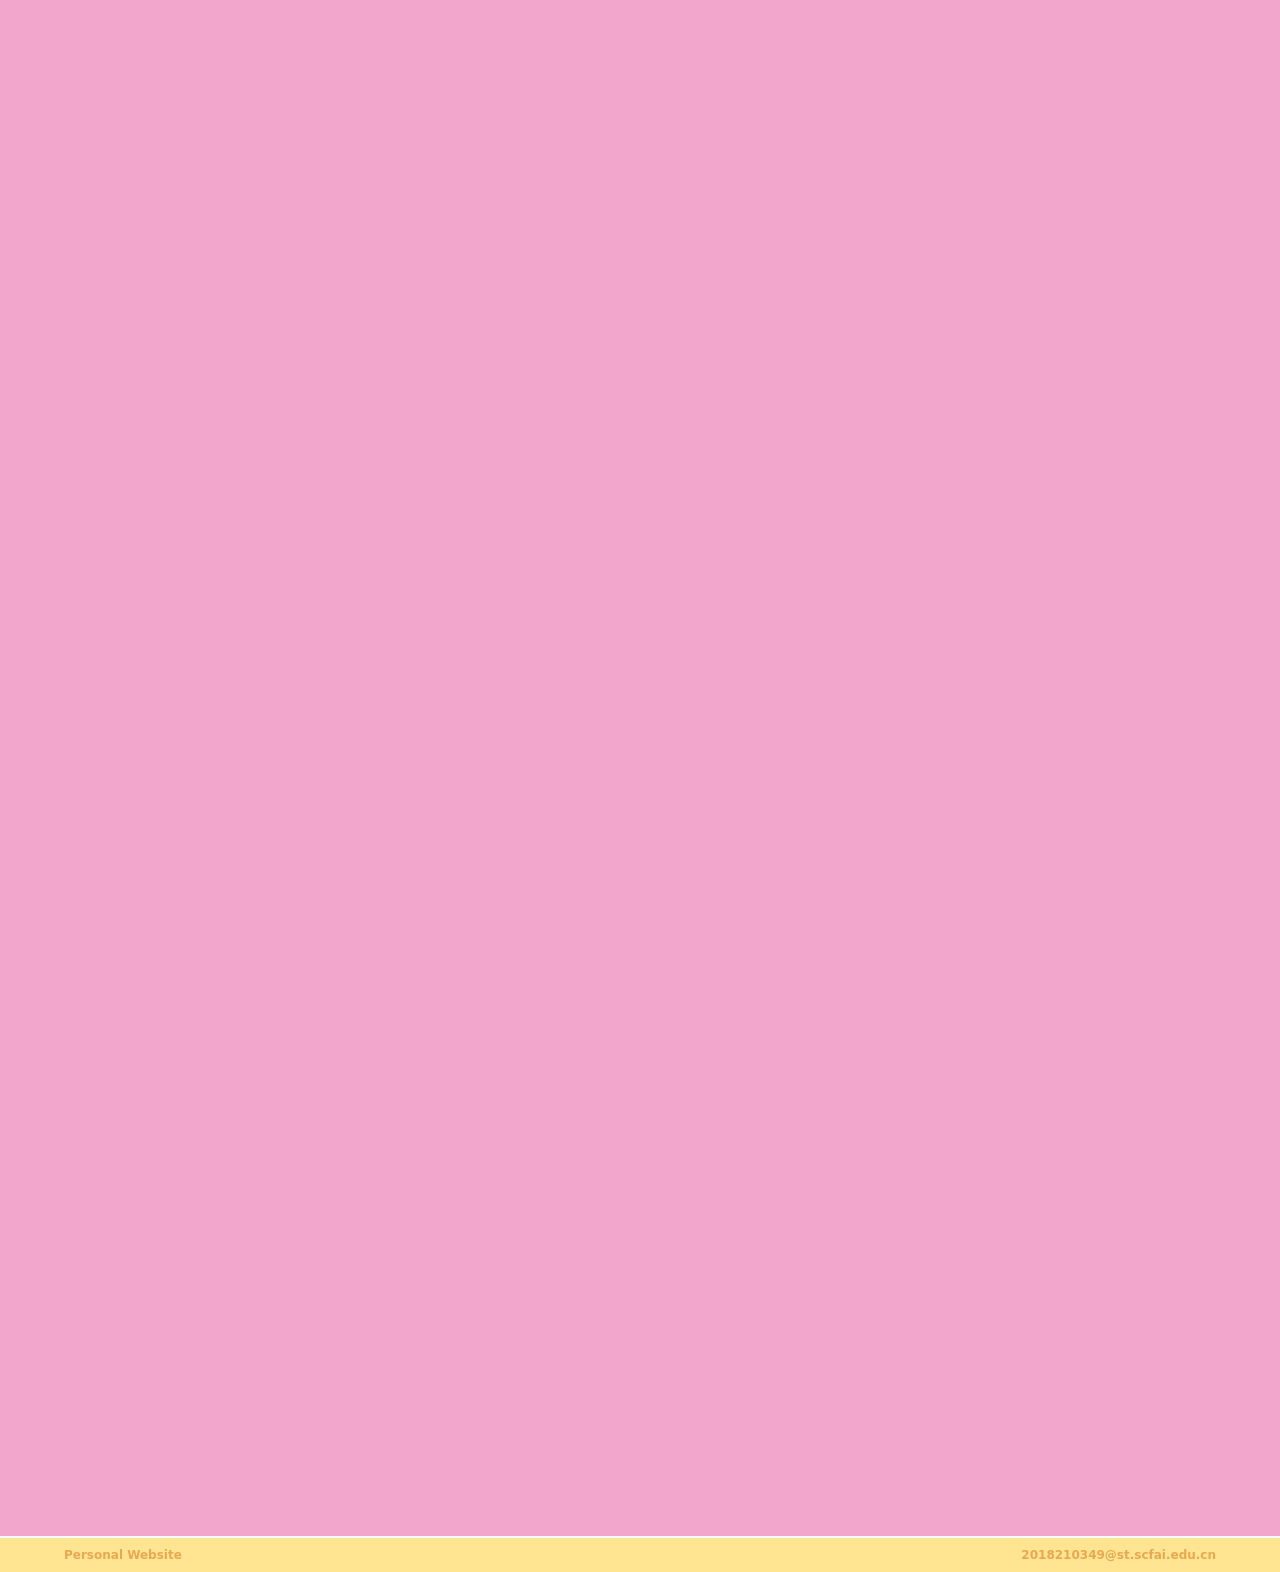
==== commit 61db0870: "Replace old website" ====
--- a/index.html
+++ b/index.html
@@ -71,30 +71,98 @@
         </div>
       </div>
     </section></div>
-    <section class="cv-section" id="cv" aria-labelledby="cv-name">
+    <section class="cv-section" id="cv" aria-label="Curriculum vitae">
       <article class="cv-sheet">
-        <img class="cv-frame" src="assets/CV_browser_frame.png" alt="" aria-hidden="true">
-        <div class="cv-content">
-          <header class="cv-heading"><h2 id="cv-name">LI HONG YI</h2><p>Technical Artist &middot; Creative Technologist &middot; 3D Artist</p></header>
-          <section><h3>Profile</h3><p>I am a technical artist interested in the intersection of visual creation, real-time graphics, procedural design, and creative tools. My work combines artistic practice with technical workflows to explore new ways of creating digital content.</p></section>
-          <section><h3>Education</h3><p><strong>Sichuan Fine Arts Institute</strong><br>B.A. in Film and Television Production Art<br>2018&ndash;2022</p></section>
-          <section><h3>Experience</h3>
-            <p><strong>Technical Artist / Application Developer</strong><br>Shenzhen Tencent Entertainment Technology Co., Ltd.<br>2023&ndash;2026</p>
-            <ul><li>Developed tools and workflows for 3D content production.</li><li>Worked with Blender, Python, Unreal Engine, and AI-assisted pipelines.</li><li>Supported technical testing, asset processing, and workflow optimization.</li></ul>
-            <p><strong>3D Artist</strong><br>Chongqing Yujitu Technology Co., Ltd.<br>2022&ndash;2023</p>
-            <ul><li>Created 3D assets for games and digital media projects.</li><li>Participated in modeling, texturing, rendering, and asset optimization.</li></ul>
-          </section>
-          <section><h3>Selected Projects</h3>
-            <p><strong>Procedural Fabric Generator</strong><br>A customizable fabric material system created with Substance Designer.</p>
-            <p><strong>Dynamic Weather System</strong><br>A real-time Unreal Engine project exploring rain, water, ice, and environmental changes.</p>
-            <p><strong>Blender Workflow Tools</strong><br>Python tools for batch processing, animation data handling, and 3D production automation.</p>
-          </section>
-          <section><h3>Skills</h3>
-            <p><strong>3D &amp; Design</strong><br>Blender &middot; Unreal Engine &middot; Substance Designer &middot; Substance Painter &middot; ZBrush</p>
-            <p><strong>Programming</strong><br>Python &middot; HLSL &middot; Unreal Engine Blueprints</p>
-            <p><strong>Focus Areas</strong><br>Technical Art &middot; Procedural Materials &middot; Real-Time Rendering &middot; Creative Tools &middot; Human-AI Collaboration</p>
-          </section>
-          <section><h3>Contact</h3><p>Email: <a href="mailto:yourname@email.com">yourname@email.com</a><br>GitHub: <a href="https://github.com/lhy-ee">github.com/lhy-ee</a><br>Portfolio: <a href="https://lhy-ee.github.io">lhy-ee.github.io</a></p></section>
+        <div class="cv-page">
+          <img class="cv-frame" src="assets/CV_browser_frame.png" alt="" aria-hidden="true">
+          <a class="cv-download" href="assets/Hongyi_Li_CV.pdf" download>Download PDF</a>
+          <div class="cv-content">
+            <header class="cv-heading">
+              <h2>Hongyi Li</h2>
+              <p>Shenzhen, Guangdong, China <span>&bull;</span> +86 133-6811-3249 <span>&bull;</span> 2018210349@st.scfai.edu.cn</p>
+            </header>
+
+            <section class="cv-block">
+              <h3>Education</h3>
+              <div class="cv-entry-heading">
+                <strong>Sichuan Fine Arts Institute</strong>
+                <span>Sep 2018 &ndash; Jun 2022</span>
+              </div>
+              <div class="cv-entry-subline">
+                <span>&bull;&nbsp; Bachelor&rsquo;s Degree in Photography and Production of Film and Video</span>
+                <span>Chongqing, China</span>
+              </div>
+            </section>
+
+            <section class="cv-block">
+              <h3>Work Experience</h3>
+              <div class="cv-entry-heading cv-job-heading">
+                <strong>Applied R&amp;D (Technical Artist) | Tencent Games &ndash; LIGHTSPEED STUDIOS, Omni Research</strong>
+                <span>Aug 2023&ndash;Mar 2026</span>
+              </div>
+              <div class="cv-entry-subline">
+                <span>(Tencent subsidiary)</span>
+                <span>Shenzhen, China</span>
+              </div>
+
+              <h4>Key Responsibilities</h4>
+              <ul>
+                <li>Contributed to the design and continuous iteration of batch-processing pipelines for 3D data in AI auto-rigging projects.</li>
+                <li>Managed data production and quality control, including task planning, team training, quality review, issue tracking, and final delivery.</li>
+                <li>Evaluated AI auto-rigging results, analyzed and categorized recurring issues across 3D models of varying complexity, and contributed to the design of post-processing features and plugin interactions.</li>
+                <li>Evaluated existing AI tools in terms of their capabilities, performance, and interaction workflows, and created and maintained documentation including data-production guidelines, workflow documentation, and tool documentation.</li>
+                <li>Provided 3D modeling, animation processing, rendering, and other visual-content support for multiple AI research projects.</li>
+              </ul>
+
+              <h4>Selected Contributions</h4>
+              <ul>
+                <li><strong>Peacekeeper Elite</strong> &mdash; Developed and continuously iterated batch-processing pipelines for an AI auto-rigging project; evaluated internal AI tools and contributed to post-processing features, plugin interactions, and integration into practical art-production workflows.</li>
+                <li><strong>Aoxing Heatwave</strong> &mdash; Managed motion-capture data production for an AI-generated dance project, including requirement coordination, annotation-team management, quality control, data delivery, and cross-team collaboration.</li>
+              </ul>
+
+              <div class="cv-entry-heading cv-second-job">
+                <strong>3D Artist | Chongqing Yujitu Technology Co., Ltd.</strong>
+                <span>Oct 2022&ndash;Apr 2023</span>
+              </div>
+              <div class="cv-entry-subline">
+                <span></span>
+                <span>Chongqing, China</span>
+              </div>
+              <ul>
+                <li>Created production-ready 3D models for commercial projects, following project specifications and asset requirements.</li>
+              </ul>
+            </section>
+
+            <section class="cv-block">
+              <h3>Research Contributions</h3>
+              <div class="cv-project-heading">
+                <strong>Light-SQ: Structure-Aware Shape Abstraction with Superquadrics for Generated Meshes</strong>
+                <span>SIGGRAPH Asia 2025 | Co-author</span>
+              </div>
+              <ul>
+                <li>Contributed to the development of a batch-rendering script.</li>
+                <li>Designed and produced the project cover and poster.</li>
+              </ul>
+
+              <div class="cv-project-heading cv-project-gap">
+                <strong>TailorRig: Controllable and Structured Auxiliary Skeleton Generation for Garment-Aware Rigging</strong>
+                <span>Submitted to SIGGRAPH Asia 2026 | Contributor</span>
+              </div>
+              <ul>
+                <li>Contributed continuously to dataset development and data production.</li>
+                <li>Designed and produced the project cover, poster, and related visual materials.</li>
+              </ul>
+            </section>
+
+            <section class="cv-block cv-skills">
+              <h3>Technical Skills</h3>
+              <ul>
+                <li><strong>Skills:</strong> 3D Modeling, Procedural Materials, Material &amp; Shader Development, Data Processing, Pipeline Development, Workflow Automation</li>
+                <li><strong>Software:</strong> Unreal Engine, Blender, Substance 3D Designer, Substance 3D Painter, Marvelous Designer, ZBrush, Motion Builder</li>
+                <li><strong>Programming Languages:</strong> Python, HLSL</li>
+              </ul>
+            </section>
+          </div>
         </div>
       </article>
     </section>
@@ -110,8 +178,9 @@
     </section>
     <section class="about" id="about" aria-label="About me"></section>
   </main>
-  <footer id="contact"><span>Portfolio / technical art showcase.</span><a href="mailto:hello@example.com">hello@example.com</a></footer>
+  <footer id="contact"><span>Personal Website</span><a href="mailto: 2018210349@st.scfai.edu.cn"> 2018210349@st.scfai.edu.cn</a></footer>
   <script src="script.js"></script>
+  <script src="cv-layout.js"></script>
   <script src="cv-scroll.js"></script>
   <script src="section-scroll.js"></script>
   <script src="nav-scroll.js"></script>
--- a/image-overrides.css
+++ b/image-overrides.css
@@ -152,7 +152,7 @@
 .topbar::before {
   background: linear-gradient(to bottom, rgba(244, 148, 188, 1) 0%, rgba(244, 148, 188, 0) 100%);
 }
-.image-nav { gap: 12px; }
+.image-nav { gap: 5px; }
 .image-nav a { flex: none; width: auto; overflow: visible; }
 .image-nav a:nth-of-type(1) img,
 .image-nav a:nth-of-type(2) img { height: 44px; transform: none; }
@@ -288,7 +288,7 @@
 .eye-character img { position: absolute; inset: 0; width: 100%; height: 100%; object-fit: contain; pointer-events: none; }
 .eye-pupil { will-change: translate; transition: translate 90ms ease-out; }
 
-.eye-pupil { transition-duration: 180ms; }
+.eye-pupil { transition: translate 40ms linear; }
 
 
 /* Collage cover based on the supplied poster reference. */
@@ -869,4 +869,33 @@
 .homepage-composite > image { pointer-events: none; }
 @media (prefers-reduced-motion: reduce) {
   .homepage-composite .sync-body, .homepage-composite .sync-background { animation: none; }
+}
+/* Keep all four navigation artworks at the same visual height. */
+.image-nav a:nth-of-type(1) img,
+.image-nav a:nth-of-type(2) img,
+.image-nav a:nth-of-type(3) img,
+.image-nav a:nth-of-type(4) img {
+  width: auto;
+  height: 30px;
+  max-width: none;
+  transform: none;
+  object-fit: contain;
+}
+@media (max-width: 700px) {
+  .image-nav a:nth-of-type(1) img,
+  .image-nav a:nth-of-type(2) img,
+  .image-nav a:nth-of-type(3) img,
+  .image-nav a:nth-of-type(4) img {
+    width: auto;
+    height: 36px;
+  }
+}
+.image-nav a:nth-of-type(1):hover img,
+.image-nav a:nth-of-type(2):hover img,
+.image-nav a:nth-of-type(3):hover img,
+.image-nav a:nth-of-type(4):hover img {
+  transform: translateY(-4px) scale(1.025);
+}
+.image-nav {
+  transform: translate(30px,-20px); /* 正数向下，负数向上 */
 }
--- a/cv.css
+++ b/cv.css
@@ -1,44 +1,155 @@
 .cv-section {
-  width: min(100%, 1000px);
+  width: 100%;
+  min-height: 100svh;
   margin-inline: auto;
-  padding: 80px 24px 100px;
+  padding: 96px 48px 120px;
   scroll-margin-top: 110px;
+  display: flex;
+  justify-content: center;
+  box-sizing: border-box;
 }
+
 .cv-sheet {
   position: relative;
-  min-height: 1100px;
-  transform-origin: 50% 100%;
+  width: 800px;
+  max-width: calc(100vw - 96px);
+  height: 1114px;
+  transform-origin: 0 0;
   isolation: isolate;
 }
+
+.cv-page {
+  position: absolute;
+  inset: 0 auto auto 0;
+  width: 1140px;
+  height: 1588px;
+  transform: scale(var(--cv-scale, 1));
+  transform-origin: 0 0;
+  color: #202020;
+  font-family: Arial, Helvetica, sans-serif;
+  background: transparent;
+  overflow: hidden;
+}
+
 .cv-frame {
   position: absolute;
   inset: 0;
+  z-index: 0;
   width: 100%;
   height: 100%;
-  object-fit: fill;
-  z-index: -1;
+  object-fit: contain;
   pointer-events: none;
 }
+
+.cv-download {
+  position: absolute;
+  top: 126px;
+  left: 58px;
+  z-index: 2;
+  color: #202020;
+  font-size: 22px;
+  font-weight: 700;
+  line-height: 1;
+  text-decoration: underline;
+  text-underline-offset: 3px;
+}
+
 .cv-content {
-  padding: 12% 10% 10%;
-  color: #202020;
-  font-family: Arial, system-ui, sans-serif;
-  font-size: 16px;
-  line-height: 1.6;
-  overflow-wrap: anywhere;
+  position: absolute;
+  left: -26px;
+  top: 113px;
+  z-index: 1;
+  box-sizing: border-box;
+  width: 794px;
+  height: 1123px;
+  padding: 48px 55px 42px;
+  transform: scale(1.5);
+  transform-origin: 0 0;
+  font-size: 10.5px;
+  line-height: 1.32;
+  overflow: hidden;
+  overflow-wrap: normal;
+  user-select: text;
 }
-.cv-heading { margin-bottom: 28px; }
-.cv-content h2 { font-size: 38px; line-height: 1.15; margin: 0 0 12px; }
-.cv-content h3 { font-size: 21px; line-height: 1.3; margin: 26px 0 10px; }
-.cv-content p { margin: 0 0 14px; }
-.cv-content ul { padding-left: 22px; margin: 0 0 20px; }
-.cv-content a { color: inherit; text-underline-offset: 3px; }
-@media (max-width: 700px) {
-  .cv-section { padding: 60px 12px; scroll-margin-top: 160px; }
-  .cv-content { padding: 15% 9% 12%; font-size: 14px; }
-  .cv-content h2 { font-size: 28px; }
-  .cv-content h3 { font-size: 19px; }
+
+.cv-heading {
+  margin: 0 0 20px;
+  text-align: center;
 }
+
+.cv-heading h2 {
+  margin: 0 0 7px;
+  font-size: 25px;
+  font-weight: 500;
+  line-height: 1.05;
+}
+
+.cv-heading p {
+  margin: 0;
+  font-size: 10.5px;
+}
+
+.cv-heading p span { padding-inline: 4px; }
+
+.cv-block { margin: 0 0 16px; }
+
+.cv-block h3 {
+  margin: 0 0 9px;
+  padding-bottom: 3px;
+  border-bottom: 1px solid #202020;
+  font-size: 12px;
+  font-weight: 700;
+  line-height: 1.1;
+  text-transform: uppercase;
+  letter-spacing: 0;
+}
+
+.cv-entry-heading,
+.cv-entry-subline {
+  display: grid;
+  grid-template-columns: minmax(0, 1fr) max-content;
+  column-gap: 16px;
+  align-items: baseline;
+}
+
+.cv-entry-heading strong { font-weight: 700; }
+.cv-entry-heading > span,
+.cv-entry-subline > span:last-child { white-space: nowrap; }
+.cv-entry-subline { margin-top: 2px; }
+.cv-job-heading { font-size: 10.2px; }
+
+.cv-block h4 {
+  margin: 12px 0 5px 14px;
+  font-size: 10.5px;
+  line-height: 1.2;
+}
+
+.cv-block ul {
+  margin: 4px 0 10px;
+  padding-left: 28px;
+}
+
+.cv-block li {
+  margin: 0 0 4px;
+  padding-left: 2px;
+}
+
+.cv-second-job { margin-top: 13px; }
+
+.cv-project-heading {
+  display: grid;
+  gap: 2px;
+}
+
+.cv-project-heading strong { font-size: 10.5px; }
+.cv-project-gap { margin-top: 13px; }
+.cv-project-heading + ul { margin-top: 5px; }
+.cv-skills { margin-bottom: 0; }
+.cv-skills ul { margin-bottom: 0; }
+
 @media (prefers-reduced-motion: reduce) {
-  .cv-sheet { opacity: 1 !important; transform: none !important; }
-}
+  .cv-sheet {
+    opacity: 1 !important;
+    transform: none !important;
+  }
+}
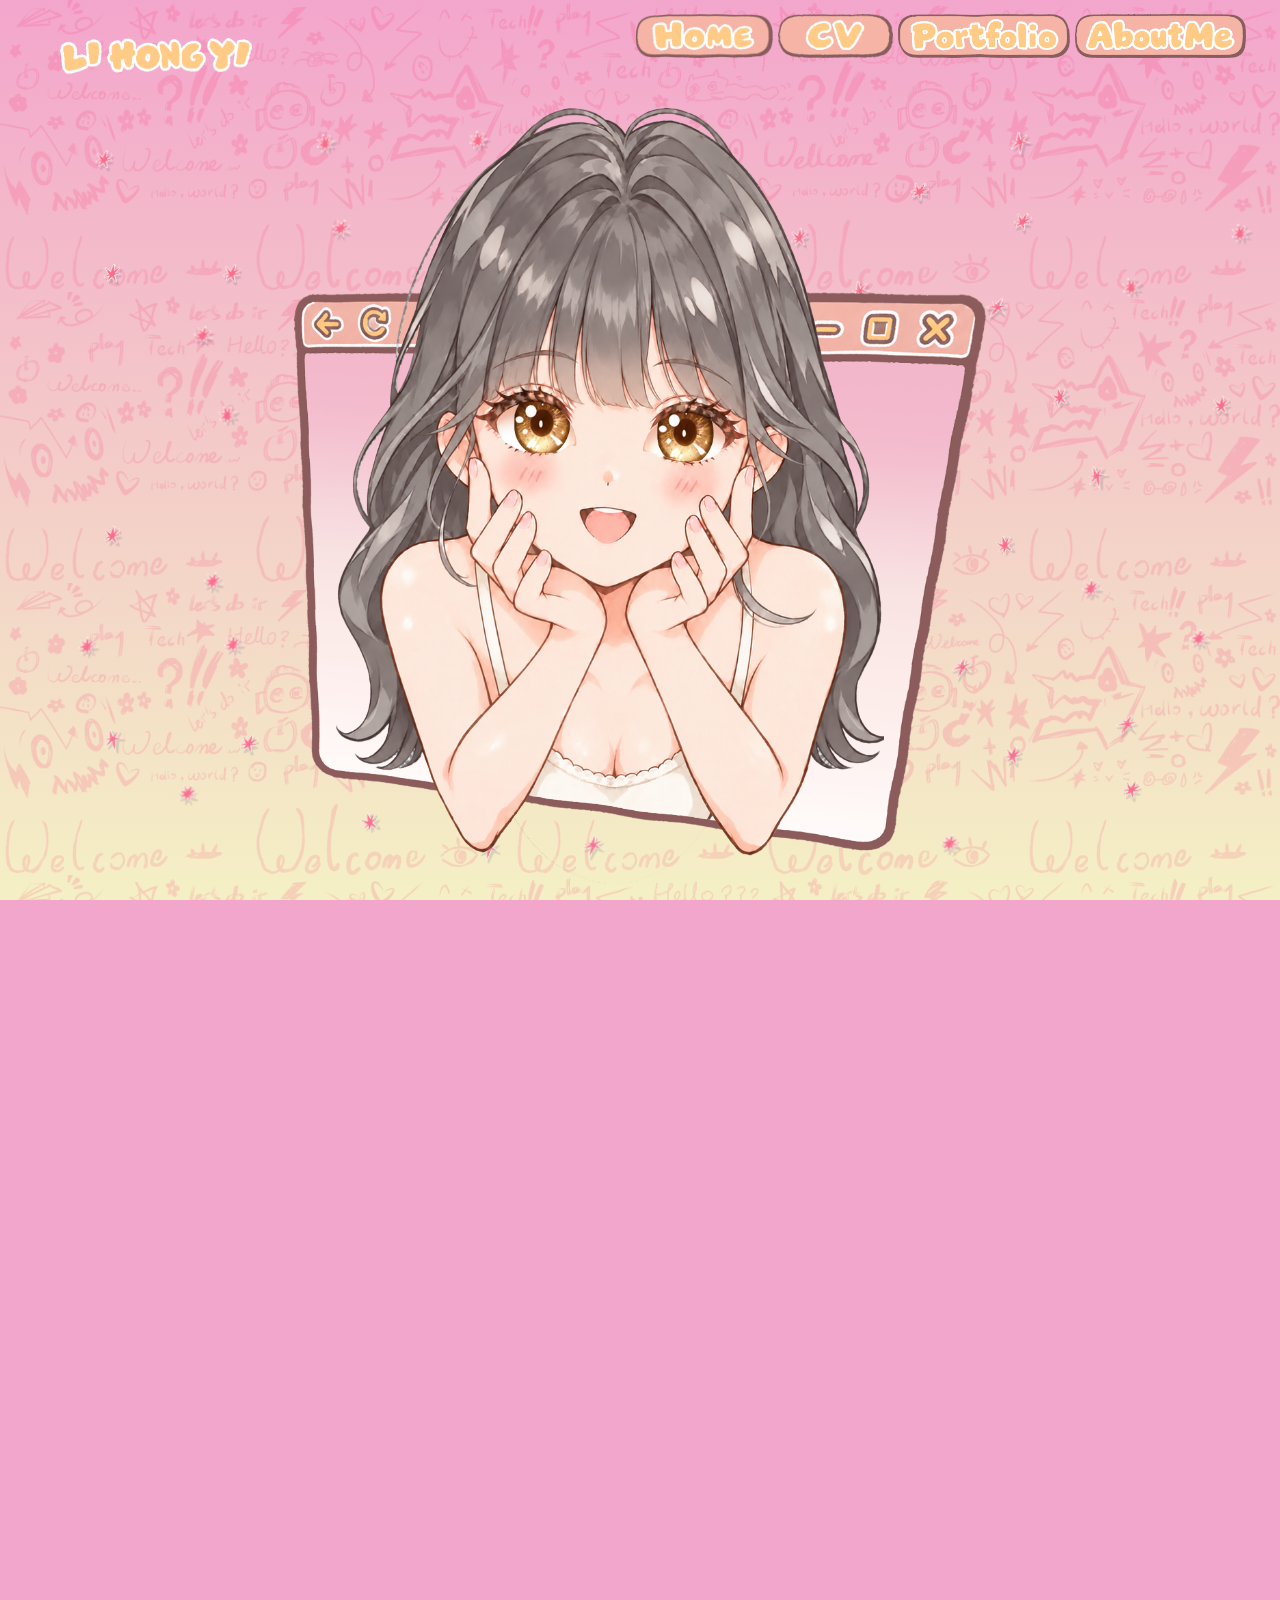
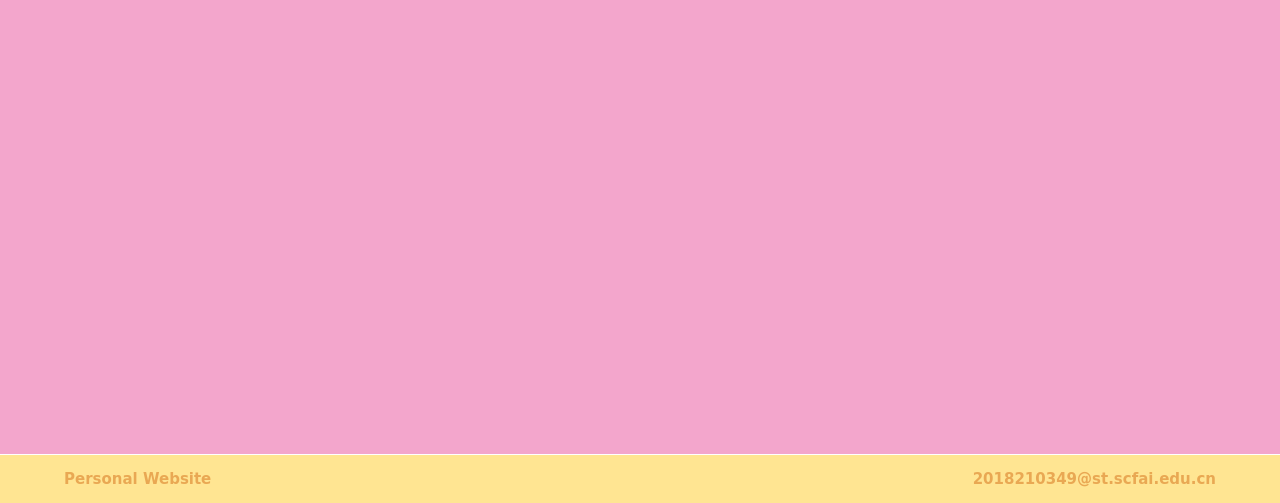
==== commit 53a61d26: "Replace old website" ====
--- a/index.html
+++ b/index.html
@@ -3,7 +3,7 @@
 <head>
   <meta charset="utf-8">
   <meta name="viewport" content="width=device-width, initial-scale=1">
-  <title>Portfolio Image Test</title>
+  <title>Hongyi Li</title>
   <link rel="stylesheet" href="styles.css">
   <link rel="stylesheet" href="image-overrides.css">
   <link rel="stylesheet" href="cv.css">
@@ -25,24 +25,7 @@
       <a href="#work"><img src="assets/Portfolio.png" alt="Portfolio"></a>
       <a href="#about"><img src="assets/AboutMe.png" alt="Aboutme"></a>
     </nav>
-  </header>
-  <aside class="sticker-editor" id="sticker-editor" aria-hidden="true">
-    <strong>Sticker editor</strong>
-    <span class="editor-status" id="editor-status">Select a sticker</span>
-    <div class="editor-controls">
-      <label>Size <input id="sticker-size" type="range" min="10" max="1200" value="150" disabled></label>
-      <label>Rotate <input id="sticker-rotate" type="range" min="-180" max="180" value="0" disabled></label>
-    </div>    <div class="editor-actions">
-      <button type="button" data-action="add">Add</button>
-      <button type="button" data-action="duplicate">Duplicate</button>
-      <button type="button" data-action="delete">Delete</button>
-      <button type="button" data-action="save">Save</button>
-      <button type="button" data-action="export">Export</button>
-      <button type="button" data-action="reset">Reset</button>
-      <button type="button" data-action="close">Done</button>
-    </div>
-    <input id="sticker-file" type="file" accept="image/png,image/webp,image/jpeg" multiple hidden>
-  </aside>  <main>
+  </header>  <main>
     <div class="home-scroll-scene">
     <section class="hero" id="home">
       
@@ -79,7 +62,7 @@
           <div class="cv-content">
             <header class="cv-heading">
               <h2>Hongyi Li</h2>
-              <p>Shenzhen, Guangdong, China <span>&bull;</span> +86 133-6811-3249 <span>&bull;</span> 2018210349@st.scfai.edu.cn</p>
+              <p>Chongqing, China <span>&bull;</span> +86 133-6811-3249 <span>&bull;</span> 2018210349@st.scfai.edu.cn</p>
             </header>
 
             <section class="cv-block">
--- a/styles.css
+++ b/styles.css
@@ -215,7 +215,7 @@
 .project-card h3 { margin: 0; font-size: clamp(24px, 3vw, 34px); line-height: 1.1; letter-spacing: 0; color: var(--ink); }
 
 .about { border-top: 4px solid var(--line); background: #f4a5e1; }
-footer { display: flex; justify-content: space-between; gap: 24px; padding: 10px clamp(10px, 5vw, 72px); color: var(--ink); font-weight: 800; font-size: 12px;border-top: 2px solid var(--line); background: var(--cream); }
+footer { display: flex; justify-content: space-between; gap: 24px; padding: 15px clamp(10px, 5vw, 72px); color: var(--ink); font-weight: 800; font-size: 15px;border-top: 1px solid var(--line); background: var(--cream); }
 
 .reveal { opacity: 0; transform: translateY(38px); transition: opacity 820ms ease, transform 820ms cubic-bezier(0.18, 0.8, 0.2, 1); }
 .reveal.visible { opacity: 1; transform: translateY(0); }
--- a/image-overrides.css
+++ b/image-overrides.css
@@ -110,14 +110,8 @@
 .project-card img { animation: projectPulse 4.6s ease-in-out infinite; }
 .project-card:nth-child(2n) img { animation-delay: -1.4s; }
 .project-card:nth-child(3n) img { animation-delay: -2.7s; }
-@keyframes navPulse {
-  0%, 100% { translate: 0 0; rotate: 0deg; }
-  50% { translate: 0 -1.5px; rotate: 0.25deg; }
-}
-@keyframes projectPulse {
-  0%, 100% { transform: scale(1); }
-  50% { transform: scale(1.008); }
-}
+
+
 @media (prefers-reduced-motion: reduce) {
   .brand, .image-nav a, .project-card img { animation: none; }
 }
@@ -165,18 +159,9 @@
 .image-nav a { animation-duration: 3.2s; }
 .home-visual { animation: homePulse 3.7s ease-in-out infinite; }
 .project-card img { animation-duration: 3.8s; }
-@keyframes navPulse {
-  0%, 100% { translate: 0 0; rotate: -0.35deg; scale: 0.985; }
-  50% { translate: 0 -4px; rotate: 0.45deg; scale: 1.025; }
-}
-@keyframes homePulse {
-  0%, 100% { transform: scale(0.985) rotate(-0.2deg); }
-  50% { transform: scale(1.025) rotate(0.25deg); }
-}
-@keyframes projectPulse {
-  0%, 100% { transform: scale(0.985) rotate(-0.25deg); }
-  50% { transform: scale(1.025) rotate(0.25deg); }
-}
+
+
+
 .project-card { transition: transform 180ms ease-out; }
 @media (max-width: 700px) {
   .image-nav { gap: 12px; }
@@ -195,55 +180,19 @@
 .image-nav a { animation-duration: 5.8s; }
 .home-visual { animation-duration: 6.4s; }
 .project-card img { animation-duration: 6.1s; }
-@keyframes navPulse {
-  0%, 100% { translate: -2px 1px; rotate: -0.35deg; }
-  35% { translate: 2px -3px; rotate: 0.35deg; }
-  70% { translate: 3px 1px; rotate: -0.15deg; }
-}
-@keyframes homePulse {
-  0%, 100% { transform: translate(-3px, 2px) rotate(-0.2deg); }
-  40% { transform: translate(3px, -5px) rotate(0.25deg); }
-  72% { transform: translate(4px, 1px) rotate(-0.1deg); }
-}
-@keyframes projectPulse {
-  0%, 100% { transform: translate(-2px, 2px) rotate(-0.25deg); }
-  40% { transform: translate(3px, -4px) rotate(0.25deg); }
-  75% { transform: translate(4px, 1px) rotate(-0.12deg); }
-}
+
+
+
 
 /* Breathing uses vertical float and rotation only. */
-@keyframes navPulse {
-  0%, 100% { translate: 0 2px; rotate: -0.5deg; }
-  35% { translate: 0 -4px; rotate: 0.5deg; }
-  70% { translate: 0 1px; rotate: -0.25deg; }
-}
-@keyframes homePulse {
-  0%, 100% { transform: translateY(3px) rotate(-0.35deg); }
-  40% { transform: translateY(-6px) rotate(0.4deg); }
-  72% { transform: translateY(1px) rotate(-0.2deg); }
-}
-@keyframes projectPulse {
-  0%, 100% { transform: translateY(3px) rotate(-0.4deg); }
-  40% { transform: translateY(-5px) rotate(0.4deg); }
-  75% { transform: translateY(1px) rotate(-0.2deg); }
-}
+
+
+
 
 /* Rotation-led breathing with only a small vertical float. */
-@keyframes navPulse {
-  0%, 100% { translate: 0 1px; rotate: -1.2deg; }
-  35% { translate: 0 -2px; rotate: 1.2deg; }
-  70% { translate: 0 0; rotate: -0.7deg; }
-}
-@keyframes homePulse {
-  0%, 100% { transform: translateY(1px) rotate(-1deg); }
-  40% { transform: translateY(-2px) rotate(1deg); }
-  72% { transform: translateY(0) rotate(-0.6deg); }
-}
-@keyframes projectPulse {
-  0%, 100% { transform: translateY(1px) rotate(-1.1deg); }
-  40% { transform: translateY(-2px) rotate(1.1deg); }
-  75% { transform: translateY(0) rotate(-0.65deg); }
-}
+
+
+
 
 /* Stagger neighboring artwork so each item breathes independently. */
 .brand { animation-delay: -0.25s; }
@@ -270,11 +219,7 @@
   40% { transform: translateY(-2px) rotate(0.7deg); }
   72% { transform: translateY(0) rotate(-0.4deg); }
 }
-@keyframes projectPulse {
-  0%, 100% { transform: translateY(1px) rotate(-0.75deg); }
-  40% { transform: translateY(-2px) rotate(0.75deg); }
-  75% { transform: translateY(0) rotate(-0.4deg); }
-}
+
 
 /* Smaller rotation for the six portfolio cards only. */
 @keyframes projectPulse {
@@ -288,195 +233,7 @@
 .eye-character img { position: absolute; inset: 0; width: 100%; height: 100%; object-fit: contain; pointer-events: none; }
 .eye-pupil { will-change: translate; transition: translate 90ms ease-out; }
 
-.eye-pupil { transition: translate 40ms linear; }
-
-
-/* Collage cover based on the supplied poster reference. */
-.hero { position: relative; isolation: isolate; overflow: hidden; padding: 96px 24px 24px; }
-.hero::before {
-  content: ""; position: absolute; inset: 0; z-index: -2;
-  background: linear-gradient(115deg, transparent 0 12%, rgba(31,61,242,.16) 12% 24%, transparent 24% 72%, rgba(255,49,119,.15) 72% 84%, transparent 84%), radial-gradient(circle at 1px 1px, rgba(23,36,67,.24) 1.5px, transparent 1.7px);
-  background-size: auto, 20px 20px;
-}
-.home-visual { position: relative; z-index: 2; width: min(55vw,720px); height: min(88vh,900px); }
-.home-stickers { position: absolute; inset: 76px 2.5vw 20px; z-index: 1; pointer-events: none; }
-.cover-sticker { position: absolute; object-fit: contain; filter: drop-shadow(3px 5px 0 rgba(23,36,67,.18)); animation: stickerDrift 7s ease-in-out infinite; }
-.sticker-crown { width: clamp(80px,10vw,160px); left: 5%; top: 6%; rotate: -13deg; animation-delay: -1.2s; }
-.sticker-arrow { width: clamp(72px,8vw,125px); left: 19%; top: 31%; rotate: 24deg; animation-delay: -4.5s; }
-.sticker-spark { width: clamp(68px,8vw,130px); right: 20%; top: 13%; rotate: 14deg; animation-delay: -2.3s; }
-.sticker-starburst { width: clamp(76px,9vw,145px); left: 24%; bottom: 8%; rotate: -18deg; animation-delay: -5.7s; }
-.sticker-lightning { width: clamp(72px,8vw,120px); right: 22%; top: 42%; rotate: 7deg; animation-delay: -3.4s; }
-.sticker-bubble { width: clamp(160px,20vw,310px); right: 2%; top: 24%; rotate: 6deg; animation-delay: -.8s; }
-.sticker-barcode { width: clamp(170px,23vw,360px); right: 1%; bottom: 10%; rotate: -7deg; animation-delay: -4.1s; }
-.sticker-label { width: clamp(220px,29vw,450px); left: 1%; bottom: 12%; rotate: -4deg; animation-delay: -2.8s; }
-.sticker-orbit { width: clamp(55px,6vw,92px); right: 12%; bottom: 32%; rotate: 11deg; animation-delay: -6.1s; }
-.sticker-smiley { width: clamp(48px,5vw,78px); left: 10%; bottom: 39%; rotate: -9deg; animation-delay: -3.1s; }
-@keyframes stickerDrift { 0%,100% { transform: translateY(2px) rotate(-.6deg); } 50% { transform: translateY(-5px) rotate(.7deg); } }
-@media (max-width:700px) {
-  .hero { padding-top:155px; }
-  .home-visual { width:min(80vw,540px); height:72vh; }
-  .home-stickers { inset:138px 8px 18px; }
-  .sticker-label { width:210px; bottom:5%; }
-  .sticker-bubble { width:150px; top:20%; }
-  .sticker-barcode { width:170px; bottom:4%; }
-  .sticker-arrow,.sticker-orbit,.sticker-smiley { display:none; }
-}
-@media (prefers-reduced-motion:reduce) { .cover-sticker { animation:none; } }
-
-/* Restore the original homepage background. */
-.hero::before { content: none; }
-
-/* Both frame layers share motion that differs from the face. */
-.face-frame {
-  animation: framePulse 7.4s ease-in-out infinite;
-  transform-origin: 50% 52%;
-}
-.frame-down { z-index: -1; }
-.frame-up { z-index: 5; }
-@keyframes framePulse {
-  0%, 100% { transform: translateY(-1px) rotate(0.55deg); }
-  42% { transform: translateY(3px) rotate(-0.55deg); }
-  76% { transform: translateY(0) rotate(0.3deg); }
-}
-@media (prefers-reduced-motion: reduce) {
-  .face-frame { animation: none; }
-}
-
-/* Larger central character and denser balanced sticker collage. */
-.home-visual { width: min(68vw, 880px); height: min(96vh, 1040px); }
-.sticker-crown-small { width: clamp(45px,5vw,76px); right: 7%; top: 7%; rotate: 15deg; animation-delay: -4.2s; }
-.sticker-spark-two { width: clamp(55px,6vw,96px); left: 7%; top: 53%; rotate: 25deg; animation-delay: -1.7s; }
-.sticker-lightning-two { width: clamp(52px,6vw,90px); left: 30%; top: 15%; rotate: -20deg; animation-delay: -5.1s; }
-.sticker-black-x { width: clamp(42px,5vw,72px); right: 7%; top: 60%; rotate: 11deg; animation-delay: -2.6s; }
-.sticker-star-two { width: clamp(54px,6vw,94px); right: 28%; bottom: 5%; rotate: -8deg; animation-delay: -6.3s; }
-.sticker-small-x { width: clamp(38px,4vw,62px); left: 4%; top: 22%; rotate: -14deg; animation-delay: -3.7s; }
-@media (max-width: 700px) {
-  .home-visual { width: min(94vw, 620px); height: 78vh; }
-  .sticker-lightning-two, .sticker-star-two, .sticker-small-x { display: none; }
-}
-
-/* New hand-drawn sticker set. */
-.sticker-lhy { width: clamp(190px,26vw,410px); left: 1%; top: 8%; rotate: -5deg; animation-delay: -1.1s; }
-.sticker-welcome { width: clamp(180px,24vw,380px); right: 1%; top: 8%; rotate: 4deg; animation-delay: -4.3s; }
-.sticker-hello { width: clamp(150px,18vw,290px); left: 2%; top: 34%; rotate: -8deg; animation-delay: -2.4s; }
-.sticker-letsdoit { width: clamp(150px,18vw,280px); right: 2%; bottom: 9%; rotate: 6deg; animation-delay: -5.6s; }
-.sticker-tech { width: clamp(100px,12vw,185px); left: 8%; bottom: 28%; rotate: 7deg; animation-delay: -3.2s; }
-.sticker-play { width: clamp(95px,11vw,175px); right: 8%; top: 38%; rotate: -8deg; animation-delay: -.7s; }
-.sticker-heart-new { width: clamp(55px,6vw,92px); right: 28%; top: 13%; rotate: 13deg; animation-delay: -4.9s; }
-.sticker-flower-new { width: clamp(48px,5vw,82px); left: 28%; bottom: 7%; rotate: -14deg; animation-delay: -1.8s; }
-.sticker-star-new { width: clamp(58px,6vw,98px); right: 26%; bottom: 5%; rotate: 9deg; animation-delay: -3.8s; }
-.sticker-arrow-new { width: clamp(90px,10vw,150px); left: 24%; top: 17%; rotate: -15deg; animation-delay: -6.2s; }
-@media (max-width: 700px) {
-  .sticker-lhy { width: 180px; top: 5%; }
-  .sticker-welcome { width: 170px; top: 9%; }
-  .sticker-hello, .sticker-tech, .sticker-play, .sticker-arrow-new { display: none; }
-  .sticker-letsdoit { width: 145px; bottom: 5%; }
-}
-
-/* Clean collage layout: large labels on the edges, small marks in the gaps. */
-.sticker-arrow,
-.sticker-starburst,
-.sticker-lightning,
-.sticker-orbit,
-.sticker-smiley,
-.sticker-play { display: none; }
-.sticker-lhy { width: clamp(210px,22vw,360px); left: 1%; top: 4%; rotate: -4deg; }
-.sticker-welcome { width: clamp(200px,21vw,340px); right: 1%; top: 5%; rotate: 3deg; }
-.sticker-hello { width: clamp(160px,17vw,270px); left: 1%; top: 31%; rotate: -7deg; }
-.sticker-bubble { width: clamp(170px,18vw,280px); right: 1%; top: 29%; rotate: 5deg; }
-.sticker-tech { width: clamp(105px,11vw,170px); left: 4%; top: 57%; bottom: auto; rotate: 6deg; }
-.sticker-letsdoit { width: clamp(165px,17vw,265px); right: 2%; top: 58%; bottom: auto; rotate: 5deg; }
-.sticker-label { width: clamp(240px,25vw,400px); left: 1%; bottom: 3%; rotate: -3deg; }
-.sticker-barcode { width: clamp(210px,22vw,350px); right: 1%; bottom: 4%; rotate: -5deg; }
-.sticker-crown { width: clamp(62px,7vw,105px); left: 19%; top: 20%; rotate: -12deg; }
-.sticker-spark { width: clamp(58px,6vw,92px); right: 20%; top: 18%; rotate: 13deg; }
-.sticker-heart-new { width: clamp(48px,5vw,76px); right: 19%; top: 49%; rotate: 12deg; }
-.sticker-flower-new { width: clamp(44px,5vw,72px); left: 20%; bottom: 21%; rotate: -12deg; }
-.sticker-star-new { width: clamp(50px,5vw,78px); right: 20%; bottom: 20%; rotate: 8deg; }
-.sticker-black-x { width: clamp(38px,4vw,60px); right: 5%; top: 51%; rotate: 10deg; }
-@media (max-width: 1000px) {
-  .sticker-tech, .sticker-black-x, .sticker-heart-new, .sticker-flower-new { display: none; }
-  .sticker-lhy, .sticker-welcome { width: min(25vw, 250px); }
-  .sticker-label, .sticker-barcode { width: min(27vw, 270px); }
-}
-@media (max-width: 700px) {
-  .sticker-hello, .sticker-bubble, .sticker-crown, .sticker-spark, .sticker-star-new { display: none; }
-  .sticker-lhy { width: 155px; left: 1%; top: 4%; }
-  .sticker-welcome { width: 150px; right: 1%; top: 7%; }
-  .sticker-label { width: 190px; left: 1%; bottom: 3%; }
-  .sticker-barcode { width: 165px; right: 1%; bottom: 5%; }
-  .sticker-letsdoit { width: 135px; right: 1%; top: 61%; }
-}
-
-
-/* Visual sticker editor; hidden during normal browsing. */
-.sticker-editor {
-  position: fixed;
-  right: 18px;
-  top: 96px;
-  z-index: 100;
-  display: none;
-  width: min(290px, calc(100vw - 36px));
-  padding: 14px;
-  border: 2px solid var(--ink);
-  background: rgba(255,255,255,.94);
-  box-shadow: 6px 6px 0 var(--ink);
-  color: var(--ink);
-  font: 700 14px/1.3 Arial, sans-serif;
-}
-body.sticker-editing .sticker-editor { display: block; }
-.editor-status { display: block; min-height: 18px; margin: 7px 0 10px; font-weight: 400; overflow-wrap: anywhere; }
-.editor-actions { display: flex; flex-wrap: wrap; gap: 7px; }
-.editor-actions button {
-  min-height: 34px;
-  padding: 6px 10px;
-  border: 2px solid var(--ink);
-  background: #fff431;
-  color: var(--ink);
-  font: inherit;
-  cursor: pointer;
-}
-.editor-actions button:hover { background: #ff4fa2; color: white; }
-body.sticker-editing .home-stickers { pointer-events: auto; z-index: 20; }
-body.sticker-editing .cover-sticker {
-  pointer-events: auto;
-  cursor: grab;
-  animation: none !important;
-  user-select: none;
-  touch-action: none;
-}
-body.sticker-editing .cover-sticker:active { cursor: grabbing; }
-body.sticker-editing .cover-sticker.is-selected {
-  outline: 3px dashed #172443;
-  outline-offset: 5px;
-  filter: drop-shadow(0 0 5px white);
-}
-
-.editor-controls { display: grid; gap: 8px; margin: 10px 0 12px; }
-.editor-controls label { display: grid; grid-template-columns: 52px 1fr; align-items: center; gap: 8px; }
-.editor-controls input { width: 100%; accent-color: #ff4fa2; }
-.editor-controls input:disabled { opacity: .35; }
-
-/* Keep every sticker behind the central character, including edit mode. */
-.home-stickers,
-body.sticker-editing .home-stickers { z-index: 1; }
-.home-visual { z-index: 3; pointer-events: none; }
-.eye-pupil { pointer-events: none; }
-body.sticker-editing .cover-sticker { max-width: none; max-height: none; }
-
-/* Raise stickers only while editing so newly added images stay selectable. */
-body.sticker-editing .home-stickers { z-index: 20; }
-body:not(.sticker-editing) .home-stickers { z-index: 1; }
-
-/* Stickers use the character area as their responsive anchor. */
-.home-visual { overflow: visible; }
-.home-visual .home-stickers { position: absolute; inset: 0; z-index: 1; overflow: visible; }
-.home-visual .eye-character { position: relative; z-index: 2; }
-body.sticker-editing .home-visual { pointer-events: auto; }
-
-
-/* Character body layer above the upper frame; follows the character motion. */
-.eye-character .body-cover { z-index: 6; animation: none; }
+.eye-pupil { transition: none; }
 
 
 /* Responsive background: row height and loop distance match each image. */
@@ -572,8 +329,6 @@
 
 
 /* Seeded decorative stickers across the homepage and CV transition. */
-.home-stickers,
-.sticker-editor { display: none !important; }
 .hero,
 .cv-section { position: relative; }
 .random-sticker-layer {
@@ -712,138 +467,6 @@
 }
 
 
-/* Stable moving mask: mask follows background while content follows body. */
-.body-hide-mask-layer {
-  z-index: 2;
-  -webkit-mask-image: url("assets/homepage/body-hide-mask.png");
-  mask-image: url("assets/homepage/body-hide-mask.png");
-  -webkit-mask-size: contain;
-  mask-size: contain;
-  -webkit-mask-position: center;
-  mask-position: center;
-  -webkit-mask-repeat: no-repeat;
-  mask-repeat: no-repeat;
-  animation: homepageBackgroundBreath 7.8s ease-in-out -1.7s infinite;
-}
-.homepage-background-inverse {
-  position: absolute;
-  inset: 0;
-  transform-origin: center;
-  animation: homepageBackgroundBreathInverse 7.8s ease-in-out -1.7s infinite;
-}
-.homepage-body-hide {
-  display: block;
-  width: 100%;
-  height: 100%;
-  object-fit: contain;
-  transform-origin: center;
-  animation: homepageBodyBreath 6.6s ease-in-out -3.1s infinite;
-}
-@keyframes homepageBackgroundBreathInverse {
-  0%, 100% { transform: rotate(0.35deg) translateY(2px); }
-  50% { transform: rotate(-0.35deg) translateY(-3px); }
-}
-@media (prefers-reduced-motion: reduce) {
-  .body-hide-mask-layer,
-  .homepage-background-inverse,
-  .homepage-body-hide { animation: none; }
-}
-
-/* Portfolio-style pointer tilt for the homepage background system. */
-.homepage-background-hit,
-.homepage-mask-interaction {
-  transform-style: preserve-3d;
-  transition: transform 180ms ease-out;
-  will-change: transform;
-}
-.homepage-background-hit {
-  z-index: 0;
-  pointer-events: auto !important;
-}
-.homepage-mask-interaction { z-index: 2; }
-.homepage-background-hit > .homepage-background-art,
-.body-hide-mask-layer,
-.homepage-interaction-inverse,
-.homepage-background-inverse {
-  position: absolute;
-  inset: 0;
-  width: 100%;
-  height: 100%;
-}
-.homepage-background-hit > .homepage-background-art {
-  object-fit: contain;
-  pointer-events: none;
-}
-.homepage-interaction-inverse {
-  transform-style: preserve-3d;
-  will-change: transform;
-}
-
-/* Exact body tracking: move the mask texture, never the hidden body container. */
-.homepage-mask-interaction {
-  transform: none !important;
-  transition: none;
-}
-.body-hide-mask-layer {
-  transform: none;
-  animation: homepageMaskBreath 7.8s ease-in-out -1.7s infinite;
-  -webkit-mask-position: calc(50% + var(--mask-hover-x, 0px)) calc(50% + var(--mask-hover-y, 0px));
-  mask-position: calc(50% + var(--mask-hover-x, 0px)) calc(50% + var(--mask-hover-y, 0px));
-}
-.homepage-interaction-inverse,
-.homepage-background-inverse {
-  transform: none !important;
-  animation: none !important;
-}
-.homepage-body-hide {
-  animation: homepageBodyBreath 6.6s ease-in-out -3.1s infinite;
-}
-@keyframes homepageMaskBreath {
-  0%, 100% {
-    -webkit-mask-position: calc(50% + var(--mask-hover-x, 0px)) calc(50% - 2px + var(--mask-hover-y, 0px));
-    mask-position: calc(50% + var(--mask-hover-x, 0px)) calc(50% - 2px + var(--mask-hover-y, 0px));
-  }
-  50% {
-    -webkit-mask-position: calc(50% + var(--mask-hover-x, 0px)) calc(50% + 3px + var(--mask-hover-y, 0px));
-    mask-position: calc(50% + var(--mask-hover-x, 0px)) calc(50% + 3px + var(--mask-hover-y, 0px));
-  }
-}
-
-/* Exact pointer transform shared by background and mask. */
-.homepage-mask-interaction {
-  transform: var(--background-hover-transform, none) !important;
-  transition: transform 180ms ease-out;
-  transform-origin: center;
-}
-.homepage-interaction-inverse {
-  transform: var(--interaction-inverse, none) !important;
-  transform-origin: center;
-}
-
-/* Exact shared motion for the background art and its SVG mask. */
-.body-hide-composite {
-  z-index: 2;
-  overflow: visible;
-  pointer-events: none;
-}
-.homepage-mask-hover,
-.homepage-background-hit {
-  transform-box: fill-box;
-  transform-origin: center;
-  transition: transform 180ms ease-out;
-}
-.homepage-mask-breath,
-.homepage-background-art {
-  transform-box: fill-box;
-  transform-origin: center;
-  animation: homepageBackgroundBreath 7.8s ease-in-out -1.7s infinite;
-}
-.homepage-hidden-body {
-  transform-box: fill-box;
-  transform-origin: center;
-  animation: homepageBodyBreath 6.6s ease-in-out -3.1s infinite;
-}
-
 /* Shared SVG coordinates; masking is outside the body transform. */
 .homepage-composite .sync-body,
 .homepage-composite .sync-background,
@@ -876,7 +499,7 @@
 .image-nav a:nth-of-type(3) img,
 .image-nav a:nth-of-type(4) img {
   width: auto;
-  height: 30px;
+  height: 45px;
   max-width: none;
   transform: none;
   object-fit: contain;
@@ -898,4 +521,21 @@
 }
 .image-nav {
   transform: translate(30px,-20px); /* 正数向下，负数向上 */
+}
+/* Airier desktop portfolio layout. */
+@media (min-width: 841px) {
+  .work {
+    padding-block: 110px;
+  }
+  .work .project-grid {
+    width: min(100%, 1650px);
+    margin-inline: auto;
+    column-gap: 66px;
+    row-gap: 78px;
+  }
+}
+@media (min-width: 841px) {
+  .work .project-card img {
+    scale: 1.08;
+  }
 }
--- a/cv.css
+++ b/cv.css
@@ -11,9 +11,9 @@
 
 .cv-sheet {
   position: relative;
-  width: 800px;
+  width: 1280px;
   max-width: calc(100vw - 96px);
-  height: 1114px;
+  height: 1782px;
   transform-origin: 0 0;
   isolation: isolate;
 }
